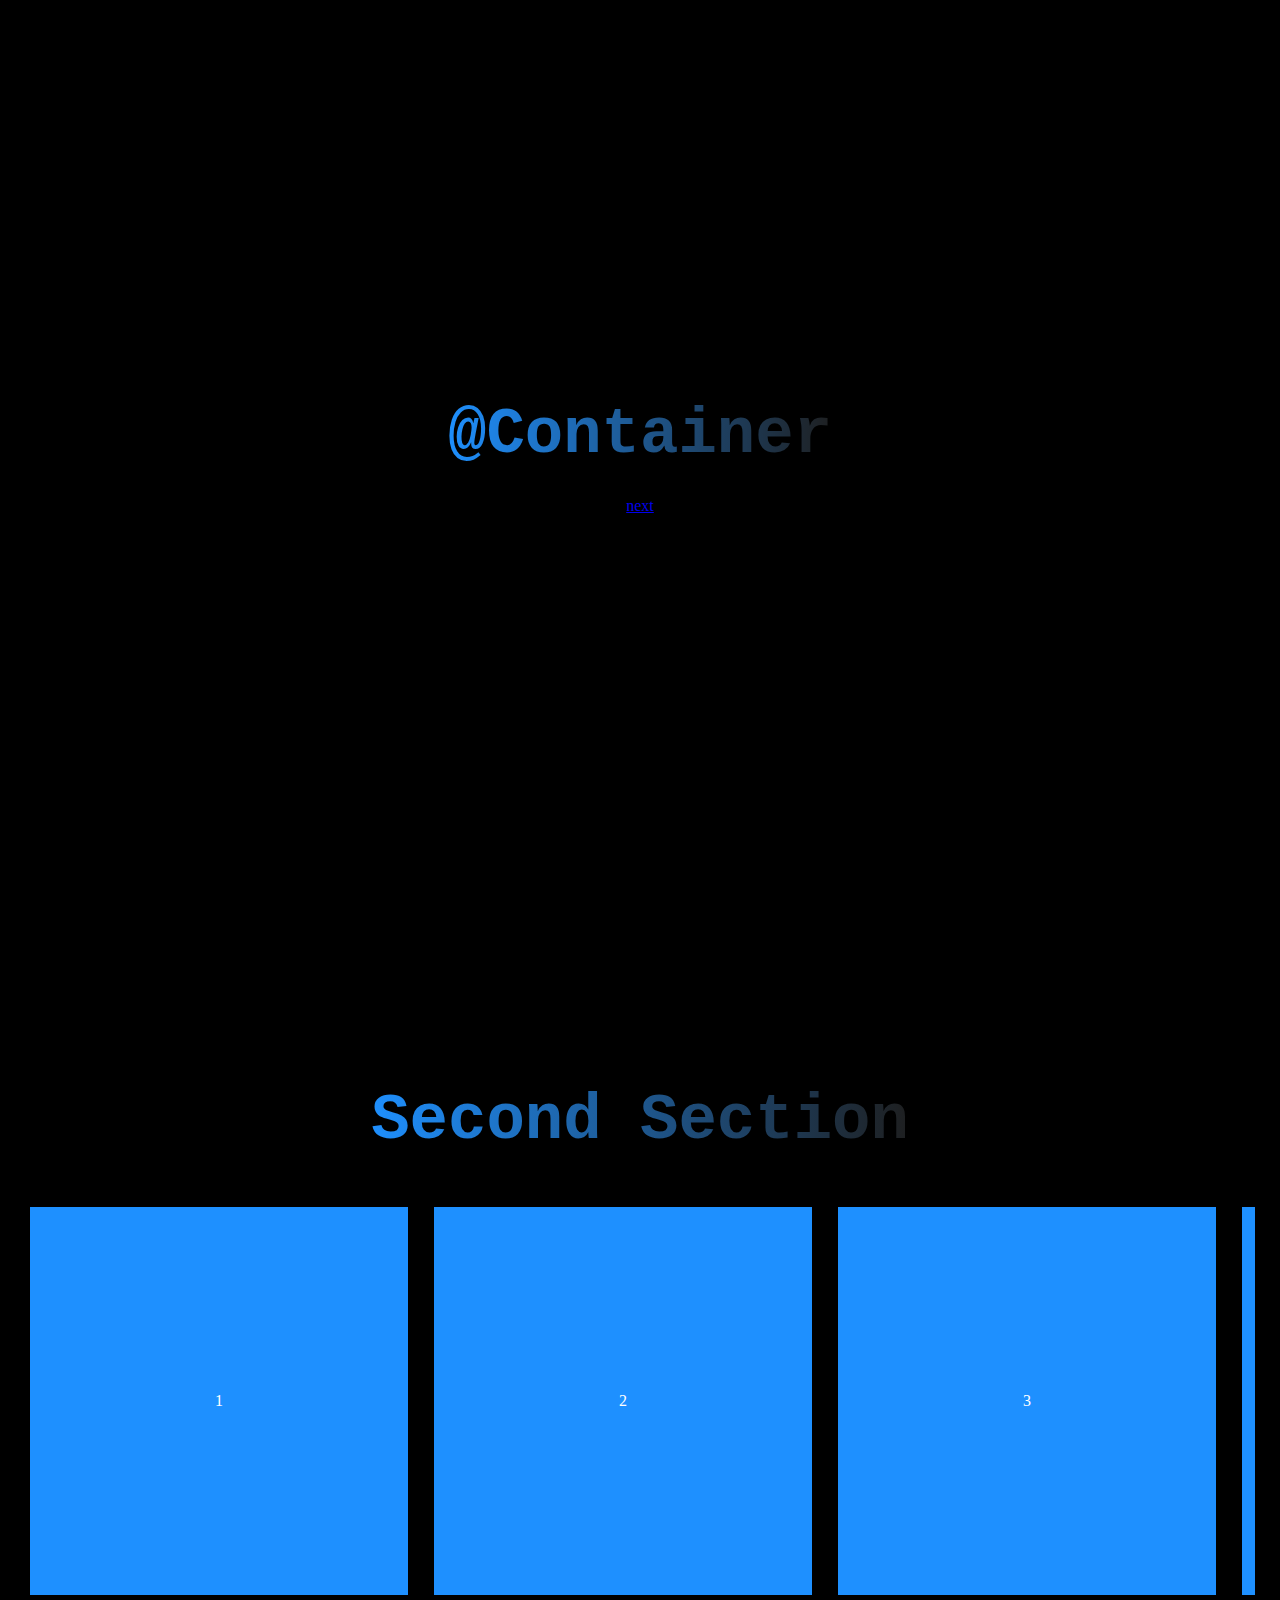
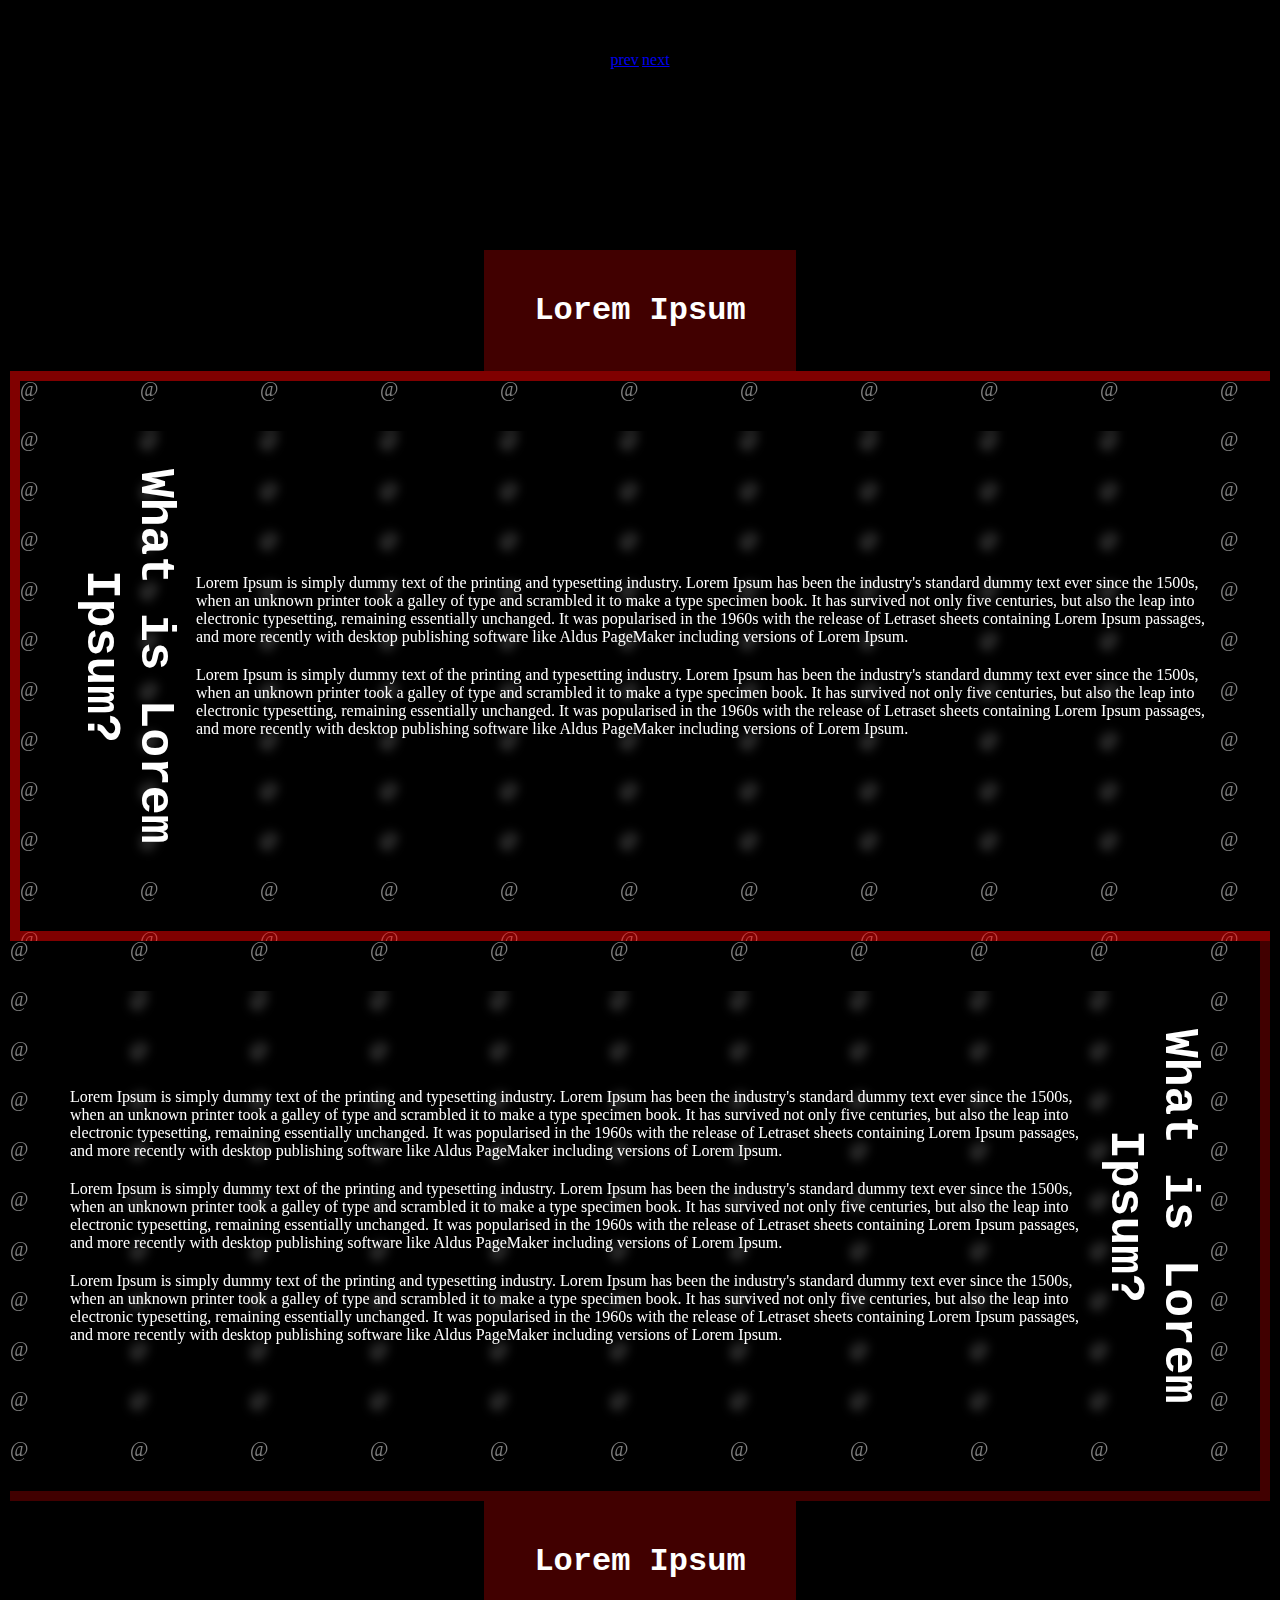
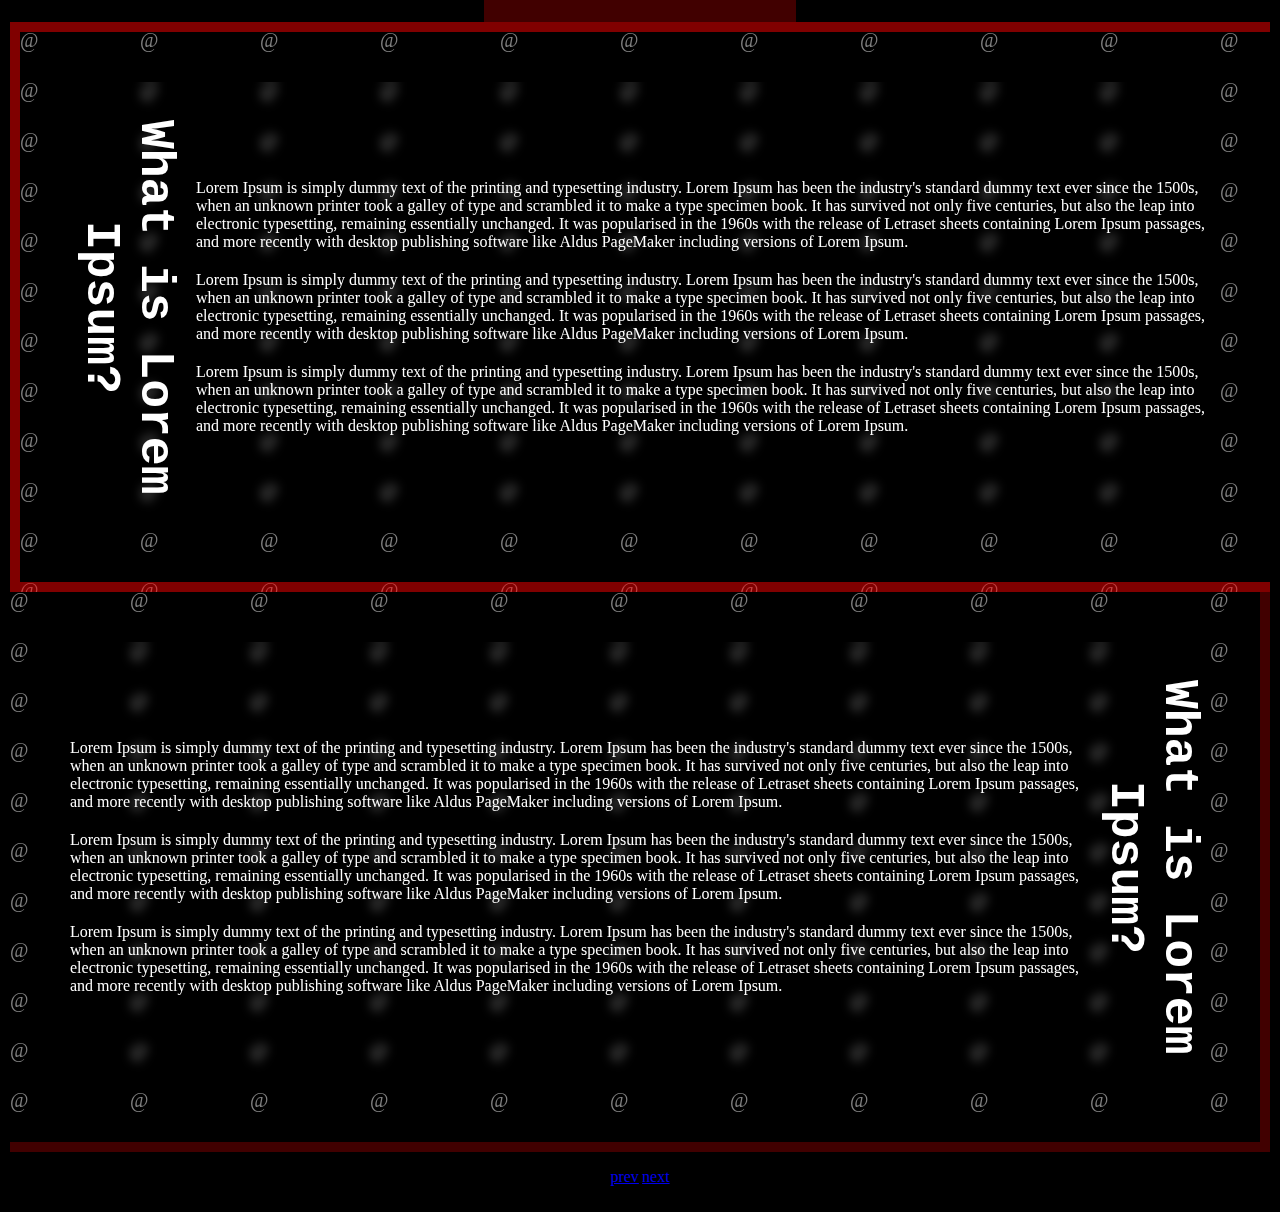
==== index.html @ 884013c0 "first commit" ====
<!DOCTYPE html>
<html lang="en">
<head>
    <meta charset="UTF-8">
    <meta http-equiv="X-UA-Compatible" content="IE=edge">
    <meta name="viewport" content="width=device-width, initial-scale=1.0">
    <title>Container</title>
    <link rel="stylesheet" href="style.css">
    <script defer src="rdncolor.js" type="text/javascript"></script> 
    <script defer src="tiles.js" type="text/javascript"></script> 

</head>
<body>
    <main>
        <section class="first section" id="first-section">
            <div class="section-title">
                <p>@Container</p>
            </div>
            <div class="footer-link">
                <p><a href="#second-section">next</a></p>
            </div>
        </section>
        
        <section class="second section" id="second-section">
            <div class="section-title">
                <p>Second Section</p>
            </div>
            <div class="container">
                <ul>
                    <li>1</li>
                    <li>2</li>
                    <li>3</li>
                    <li>4</li>
                    <li>1</li>
                    <li>2</li>
                    <li>3</li>
                    <li>4</li>
                    <li>1</li>
                    <li>2</li>
                    <li>3</li>
                    <li>4</li>
                </ul>
            </div>
            <div class="footer-link">
                <p><a href="#first-section">prev</a>|<a href="#third-section">next</a></p>
            </div>
        </section>



        <section class="third section" id="third-section">
            <div class="left-header">
                <p>Lorem Ipsum</p>
            </div>
            <div id="section-border-left">
                <div id="left">
                    <h1>What is Lorem Ipsum?</h1>
                    <div class="left-text">
                        <p>
                            Lorem Ipsum is simply dummy text of the printing and typesetting industry.
                                Lorem Ipsum has been the industry's standard dummy text ever since the 1500s,
                                    when an unknown printer took a galley of type and scrambled it to make a type
                                        specimen book. It has survived not only five centuries, but also the leap into
                                        electronic typesetting, remaining essentially unchanged. It was popularised in
                                    the 1960s with the release of Letraset sheets containing Lorem Ipsum passages,
                                and more recently with desktop publishing software like Aldus PageMaker including 
                            versions of Lorem Ipsum.
                        </p>

                        <p>
                            Lorem Ipsum is simply dummy text of the printing and typesetting industry.
                                Lorem Ipsum has been the industry's standard dummy text ever since the 1500s,
                                    when an unknown printer took a galley of type and scrambled it to make a type
                                        specimen book. It has survived not only five centuries, but also the leap into
                                        electronic typesetting, remaining essentially unchanged. It was popularised in
                                    the 1960s with the release of Letraset sheets containing Lorem Ipsum passages,
                                and more recently with desktop publishing software like Aldus PageMaker including 
                            versions of Lorem Ipsum.
                        </p>

                        <!-- <p>
                            Lorem Ipsum is simply dummy text of the printing and typesetting industry.
                                Lorem Ipsum has been the industry's standard dummy text ever since the 1500s,
                                    when an unknown printer took a galley of type and scrambled it to make a type
                                        specimen book. It has survived not only five centuries, but also the leap into
                                        electronic typesetting, remaining essentially unchanged. It was popularised in
                                    the 1960s with the release of Letraset sheets containing Lorem Ipsum passages,
                                and more recently with desktop publishing software like Aldus PageMaker including 
                            versions of Lorem Ipsum.
                        </p> -->

                        <!-- <p>
                            Lorem Ipsum is simply dummy text of the printing and typesetting industry.
                                Lorem Ipsum has been the industry's standard dummy text ever since the 1500s,
                                    when an unknown printer took a galley of type and scrambled it to make a type
                                        specimen book. It has survived not only five centuries, but also the leap into
                                        electronic typesetting, remaining essentially unchanged. It was popularised in
                                    the 1960s with the release of Letraset sheets containing Lorem Ipsum passages,
                                and more recently with desktop publishing software like Aldus PageMaker including 
                            versions of Lorem Ipsum.
                        </p> -->
                    </div>
                </div>
            </div>
            <div id="section-border-right">
                <div id="right">
                    <h1>What is Lorem Ipsum?</h1>
                    <div class="right-text">
                        <p>
                            Lorem Ipsum is simply dummy text of the printing and typesetting industry.
                                Lorem Ipsum has been the industry's standard dummy text ever since the 1500s,
                                    when an unknown printer took a galley of type and scrambled it to make a type
                                        specimen book. It has survived not only five centuries, but also the leap into
                                        electronic typesetting, remaining essentially unchanged. It was popularised in
                                    the 1960s with the release of Letraset sheets containing Lorem Ipsum passages,
                                and more recently with desktop publishing software like Aldus PageMaker including 
                            versions of Lorem Ipsum.
                        </p>

                        <p>
                            Lorem Ipsum is simply dummy text of the printing and typesetting industry.
                                Lorem Ipsum has been the industry's standard dummy text ever since the 1500s,
                                    when an unknown printer took a galley of type and scrambled it to make a type
                                        specimen book. It has survived not only five centuries, but also the leap into
                                        electronic typesetting, remaining essentially unchanged. It was popularised in
                                    the 1960s with the release of Letraset sheets containing Lorem Ipsum passages,
                                and more recently with desktop publishing software like Aldus PageMaker including 
                            versions of Lorem Ipsum.
                        </p>

                        <p>
                            Lorem Ipsum is simply dummy text of the printing and typesetting industry.
                                Lorem Ipsum has been the industry's standard dummy text ever since the 1500s,
                                    when an unknown printer took a galley of type and scrambled it to make a type
                                        specimen book. It has survived not only five centuries, but also the leap into
                                        electronic typesetting, remaining essentially unchanged. It was popularised in
                                    the 1960s with the release of Letraset sheets containing Lorem Ipsum passages,
                                and more recently with desktop publishing software like Aldus PageMaker including 
                            versions of Lorem Ipsum.
                        </p>

                        <!-- <p>
                            Lorem Ipsum is simply dummy text of the printing and typesetting industry.
                                Lorem Ipsum has been the industry's standard dummy text ever since the 1500s,
                                    when an unknown printer took a galley of type and scrambled it to make a type
                                        specimen book. It has survived not only five centuries, but also the leap into
                                        electronic typesetting, remaining essentially unchanged. It was popularised in
                                    the 1960s with the release of Letraset sheets containing Lorem Ipsum passages,
                                and more recently with desktop publishing software like Aldus PageMaker including 
                            versions of Lorem Ipsum.
                        </p> -->
                    </div>
                </div>
            </div>
            <!-- ---------------------------------------------- -->
            <div class="right-header">
                    <p>Lorem Ipsum</p>
                </div>
            <div id="section-border-left">
                <div id="left">
                    <h1>What is Lorem Ipsum?</h1>
                    <div class="left-text">
                        <p>
                            Lorem Ipsum is simply dummy text of the printing and typesetting industry.
                                Lorem Ipsum has been the industry's standard dummy text ever since the 1500s,
                                    when an unknown printer took a galley of type and scrambled it to make a type
                                        specimen book. It has survived not only five centuries, but also the leap into
                                        electronic typesetting, remaining essentially unchanged. It was popularised in
                                    the 1960s with the release of Letraset sheets containing Lorem Ipsum passages,
                                and more recently with desktop publishing software like Aldus PageMaker including 
                            versions of Lorem Ipsum.
                        </p>

                        <p>
                            Lorem Ipsum is simply dummy text of the printing and typesetting industry.
                                Lorem Ipsum has been the industry's standard dummy text ever since the 1500s,
                                    when an unknown printer took a galley of type and scrambled it to make a type
                                        specimen book. It has survived not only five centuries, but also the leap into
                                        electronic typesetting, remaining essentially unchanged. It was popularised in
                                    the 1960s with the release of Letraset sheets containing Lorem Ipsum passages,
                                and more recently with desktop publishing software like Aldus PageMaker including 
                            versions of Lorem Ipsum.
                        </p>

                        <p>
                            Lorem Ipsum is simply dummy text of the printing and typesetting industry.
                                Lorem Ipsum has been the industry's standard dummy text ever since the 1500s,
                                    when an unknown printer took a galley of type and scrambled it to make a type
                                        specimen book. It has survived not only five centuries, but also the leap into
                                        electronic typesetting, remaining essentially unchanged. It was popularised in
                                    the 1960s with the release of Letraset sheets containing Lorem Ipsum passages,
                                and more recently with desktop publishing software like Aldus PageMaker including 
                            versions of Lorem Ipsum.
                        </p>

                        <!-- <p>
                            Lorem Ipsum is simply dummy text of the printing and typesetting industry.
                                Lorem Ipsum has been the industry's standard dummy text ever since the 1500s,
                                    when an unknown printer took a galley of type and scrambled it to make a type
                                        specimen book. It has survived not only five centuries, but also the leap into
                                        electronic typesetting, remaining essentially unchanged. It was popularised in
                                    the 1960s with the release of Letraset sheets containing Lorem Ipsum passages,
                                and more recently with desktop publishing software like Aldus PageMaker including 
                            versions of Lorem Ipsum.
                        </p> -->
                    </div>
                </div>
            </div>
            <div id="section-border-right">
                <div id="right">
                    <h1>What is Lorem Ipsum?</h1>
                    <div class="right-text">
                        <p>
                            Lorem Ipsum is simply dummy text of the printing and typesetting industry.
                                Lorem Ipsum has been the industry's standard dummy text ever since the 1500s,
                                    when an unknown printer took a galley of type and scrambled it to make a type
                                        specimen book. It has survived not only five centuries, but also the leap into
                                        electronic typesetting, remaining essentially unchanged. It was popularised in
                                    the 1960s with the release of Letraset sheets containing Lorem Ipsum passages,
                                and more recently with desktop publishing software like Aldus PageMaker including 
                            versions of Lorem Ipsum.
                        </p>

                        <p>
                            Lorem Ipsum is simply dummy text of the printing and typesetting industry.
                                Lorem Ipsum has been the industry's standard dummy text ever since the 1500s,
                                    when an unknown printer took a galley of type and scrambled it to make a type
                                        specimen book. It has survived not only five centuries, but also the leap into
                                        electronic typesetting, remaining essentially unchanged. It was popularised in
                                    the 1960s with the release of Letraset sheets containing Lorem Ipsum passages,
                                and more recently with desktop publishing software like Aldus PageMaker including 
                            versions of Lorem Ipsum.
                        </p>

                        <p>
                            Lorem Ipsum is simply dummy text of the printing and typesetting industry.
                                Lorem Ipsum has been the industry's standard dummy text ever since the 1500s,
                                    when an unknown printer took a galley of type and scrambled it to make a type
                                        specimen book. It has survived not only five centuries, but also the leap into
                                        electronic typesetting, remaining essentially unchanged. It was popularised in
                                    the 1960s with the release of Letraset sheets containing Lorem Ipsum passages,
                                and more recently with desktop publishing software like Aldus PageMaker including 
                            versions of Lorem Ipsum.
                        </p>

                        <!-- <p>
                            Lorem Ipsum is simply dummy text of the printing and typesetting industry.
                                Lorem Ipsum has been the industry's standard dummy text ever since the 1500s,
                                    when an unknown printer took a galley of type and scrambled it to make a type
                                        specimen book. It has survived not only five centuries, but also the leap into
                                        electronic typesetting, remaining essentially unchanged. It was popularised in
                                    the 1960s with the release of Letraset sheets containing Lorem Ipsum passages,
                                and more recently with desktop publishing software like Aldus PageMaker including 
                            versions of Lorem Ipsum.
                        </p> -->
                    </div>
                </div>
            </div>
            
            <div class="footer-link">
                <p><a href="#second-section">prev</a>|<a href="#fourth-section">next</a></p>
            </div>
        </section>

    </main>
</body>
</html>
---- style.css ----
:root{
    --white: #ffffff;
    --blue: #1e90ff;
    --gray: gray;
    --darker-blue: #1e1e1e;
    --black: black;
    --random-color: --random-color;
}

html{
    background-color: white !important;
    scroll-behavior: smooth;
}

body{
    margin: 0;
    padding: 0;
}

main{
    display: flex;
    flex-direction: column;
    margin: 0 auto;
    
}

.section{
    display: flex;
    flex-direction: column;
    justify-content: center;
    background-color: var(--black);    
    padding: 10px;
    min-height: 100vh;
}

/* ----------------------------FIRST SECTION-------------------------- */

.section-title{
    align-self: center;
    
}

.section-title p{
    margin: 5px auto;
    padding: 5px;
    text-align: center;
    font-size: 4rem;
    font-family: monospace;
    font-weight: 900;
    background: linear-gradient(to right, var(--blue), var(--darker-blue));
    -webkit-background-clip: text;
    -webkit-text-fill-color: transparent;
    pointer-events: none;
}

.footer-link{
    align-self: center;
}

/* ----------------------------SECOND SECTION-------------------------- */

.container{
    display: flex;
    margin: 5px;
    padding: 5px;

}

.container ul{
    display: flex;
    list-style-type: none;
    color: var(--white);
    margin: 5px;
    padding: 20px 0;
    gap: 1rem;
    overflow-x: scroll;
    scroll-snap-type: x mandatory;
}

.container ul li{
    margin: 5px;
    padding: 185px;
    background-color: #1e90ff;
    scroll-snap-align: center;

}


::-webkit-scrollbar{
    height: 5px;
    border-radius: 10px;
}

::-webkit-scrollbar-thumb{
    background: linear-gradient(to right, var(--blue), var(--darker-blue));
    border-radius: 10px;
}

::-webkit-scrollbar-thumb:vertical{
    background: var(--gray);
}

/* ----------------------------THIRD SECTION-------------------------- */

.third{
    /* background: linear-gradient(to right, var(--blue), var(--darker-blue)); */
    /* background: var(--darker-blue); */
    background: var(--black);

}

 #left , #right{
    display: flex;
    flex-direction: row;
    margin: 50px;
    padding: 0px;
    height: 50vh;
    color: white;
    backdrop-filter: blur(5px);
    background: transparent;
    /* background-color: hsla(0,0%,100%,.3); */
}

#right{
    flex-flow: row-reverse;
}


@media(max-width: 900px) {
     #left , #right{
        flex-direction: column;
        height: auto;
    }
}

.left-header{
    align-self: center;
    background:  rgba(65, 0, 0);
    margin: 0;
    padding: 10px 50px;
}

.left-text, .right-text{
    display: flex;
    flex-direction: column;
    justify-content: center;
}

.left-header p{
     color: var(--white);
     font-size: 2rem;
     font-family: monospace;
     font-weight: 900;
}

#section-border-left{
    /* backdrop-filter: blur(2px); */
    background: transparent;
    border-bottom: 10px solid rgba(255, 0, 0, 0.5);
    border-left: 10px solid rgba(255, 0, 0, 0.5);
    border-top: 10px solid rgba(255, 0, 0, 0.5);
    
    /* border-bottom: 10px solid rgba(65, 0, 0);
    border-left: 10px solid rgba(65, 0, 0);
    border-top: 10px solid rgba(65, 0, 0); */
    background-image:url("data:image/svg+xml;utf8,<svg xmlns='http://www.w3.org/2000/svg' version='1.1' height='50px' width='120px'><text x='0' y='15' fill='grey' font-size='20'>@</text></svg>");
    /* background-image:url("https://virtualbackgrounds.site/wp-content/uploads/2020/08/the-matrix-digital-rain-1536x864.jpg"); */
    /* background-repeat: no-repeat; */
}

 #left h1{
    writing-mode: vertical-rl;
    text-align: center;
    font-size: 3rem;
    font-family: monospace;
    margin: 2px;
    padding: 2px;
}

 #left p{
    margin: 5px;
    padding: 5px;
}

@media(max-width: 900px) {
     #left h1{
        writing-mode: horizontal-tb;
    }

     #left p{
        display: -webkit-box;
        -webkit-line-clamp: 5;
        -webkit-box-orient: vertical; overflow: hidden;
    }
}

#section-border-right{
    /* backdrop-filter: blur(2px); */
    background: transparent;
    /* background: linear-gradient(to bottom left, yellow,transparent),linear-gradient(to bottom right, red,transparent),linear-gradient(to top left,lime,transparent),linear-gradient(to top right,blue,transparent); */
    border-right: 10px solid rgba(65, 0, 0);
    border-bottom: 10px solid rgba(65, 0, 0);
    background-image:url("data:image/svg+xml;utf8,<svg xmlns='http://www.w3.org/2000/svg' version='1.1' height='50px' width='120px'><text x='0' y='15' fill='red' font-size='20'>@</text></svg>");
    /* background-repeat: no-repeat; */
}

/* -------------------------------------------------------- */


.left-header, .right-header{
    align-self: center;
    background:  rgba(65, 0, 0);
    margin: 0;
    padding: 10px 50px;
}

.left-header p, .right-header p{
     color: var(--white);
     font-size: 2rem;
     font-family: monospace;
     font-weight: 900;
}


 #left h1{
    writing-mode: vertical-rl;
    text-align: center;
    font-size: 3rem;
    font-family: monospace;
    margin: 2px;
    padding: 2px;
}

 #left p{
    margin: 5px;
    padding: 5px;
}

@media(max-width: 900px) {
     #left h1{
        writing-mode: horizontal-tb;
    }

     #left p{
        display: -webkit-box;
        -webkit-line-clamp: 5;
        -webkit-box-orient: vertical; overflow: hidden;
    }
}

#section-border-right{
    /* backdrop-filter: blur(2px); */
    background: transparent;
    /* background: linear-gradient(to bottom left, yellow,transparent),linear-gradient(to bottom right, red,transparent),linear-gradient(to top left,lime,transparent),linear-gradient(to top right,blue,transparent); */
    border-right: 10px solid rgba(65, 0, 0);
    border-bottom: 10px solid rgba(65, 0, 0);
    background-image:url("data:image/svg+xml;utf8,<svg xmlns='http://www.w3.org/2000/svg' version='1.1' height='50px' width='120px'><text x='0' y='15' fill='grey' font-size='20'>@</text></svg>");
    /* background-repeat: no-repeat; */
}

#right{
    /* flex-flow: row-reverse; */
}


#right h1{
    writing-mode: vertical-rl;
    text-align: center;
    font-size: 3rem;
    font-family: monospace;
    margin: 2px;
    padding: 2px;
}

 #right p{
    margin: 5px;
    padding: 5px;
}

@media(max-width: 900px) {
     #right h1{
        writing-mode: horizontal-tb;
    }

     #right p{
        display: -webkit-box;
        -webkit-line-clamp: 5;
        -webkit-box-orient: vertical; overflow: hidden;
    }
}
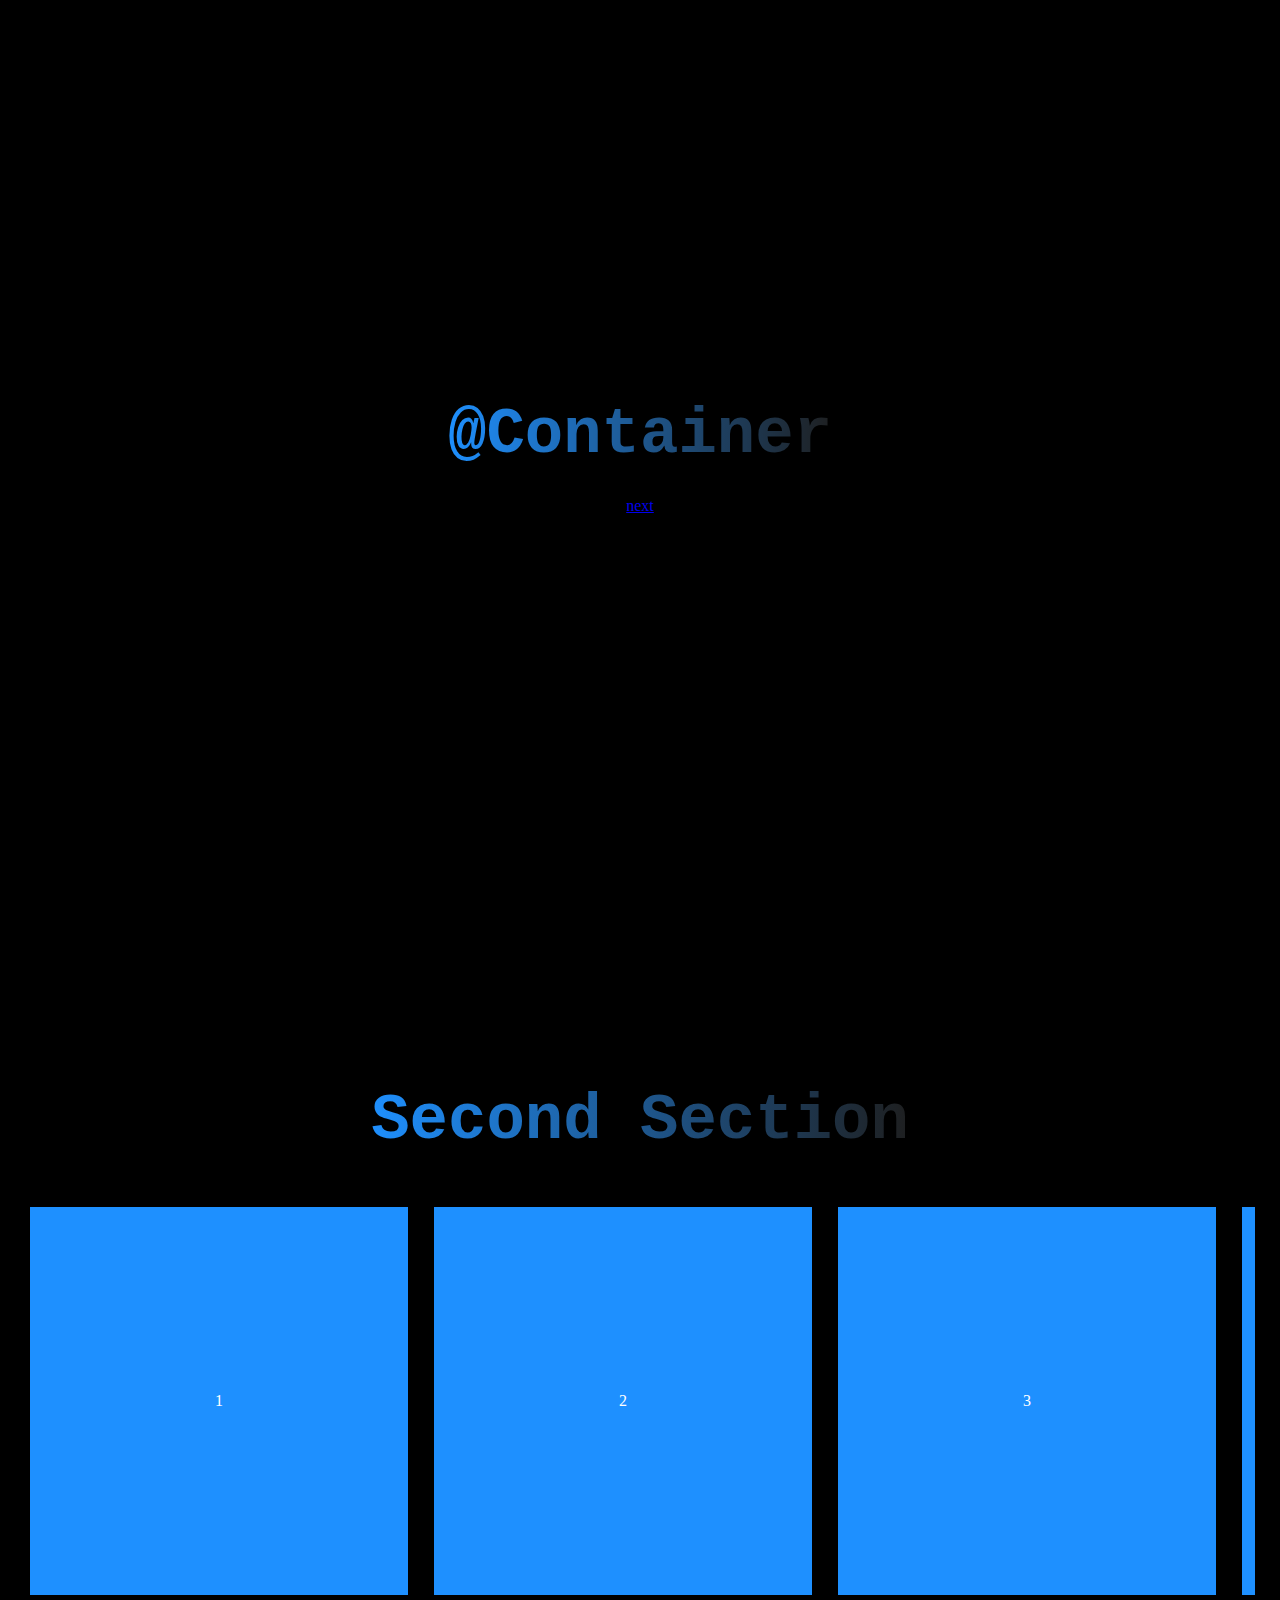
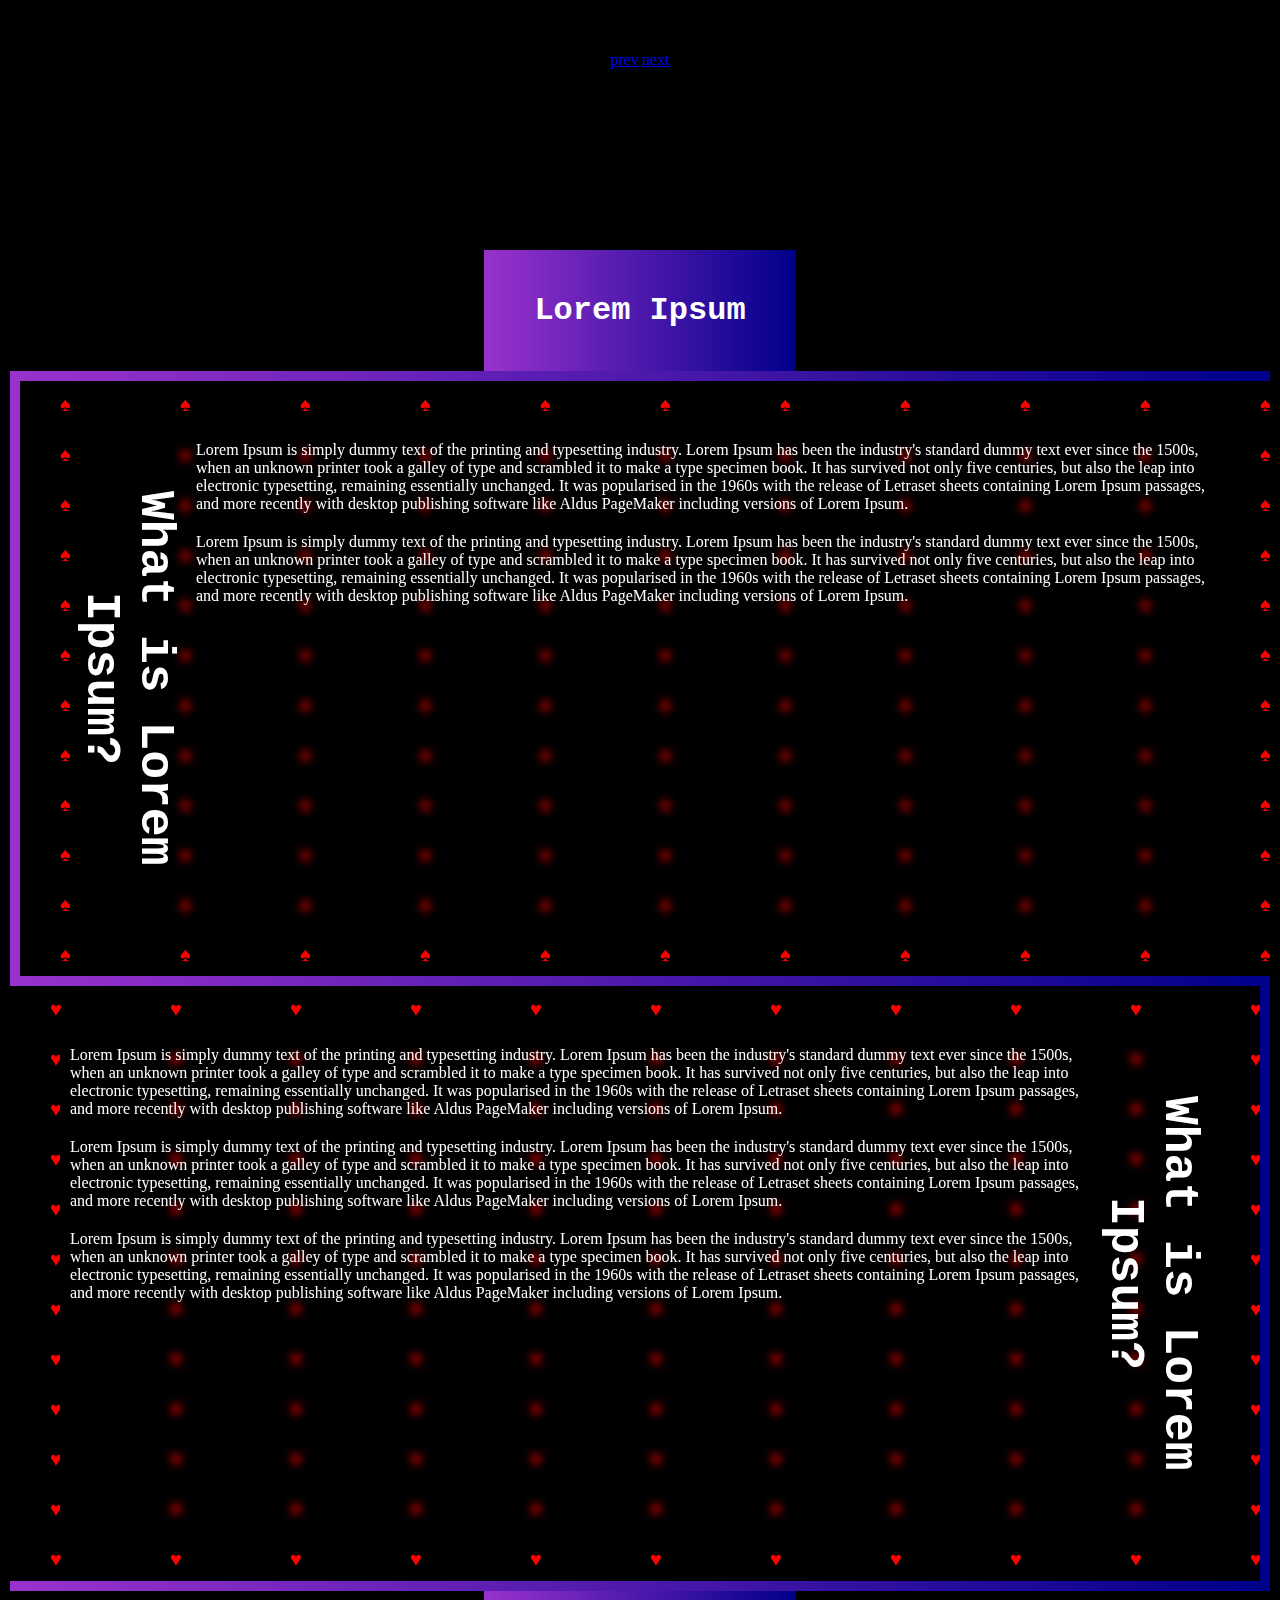
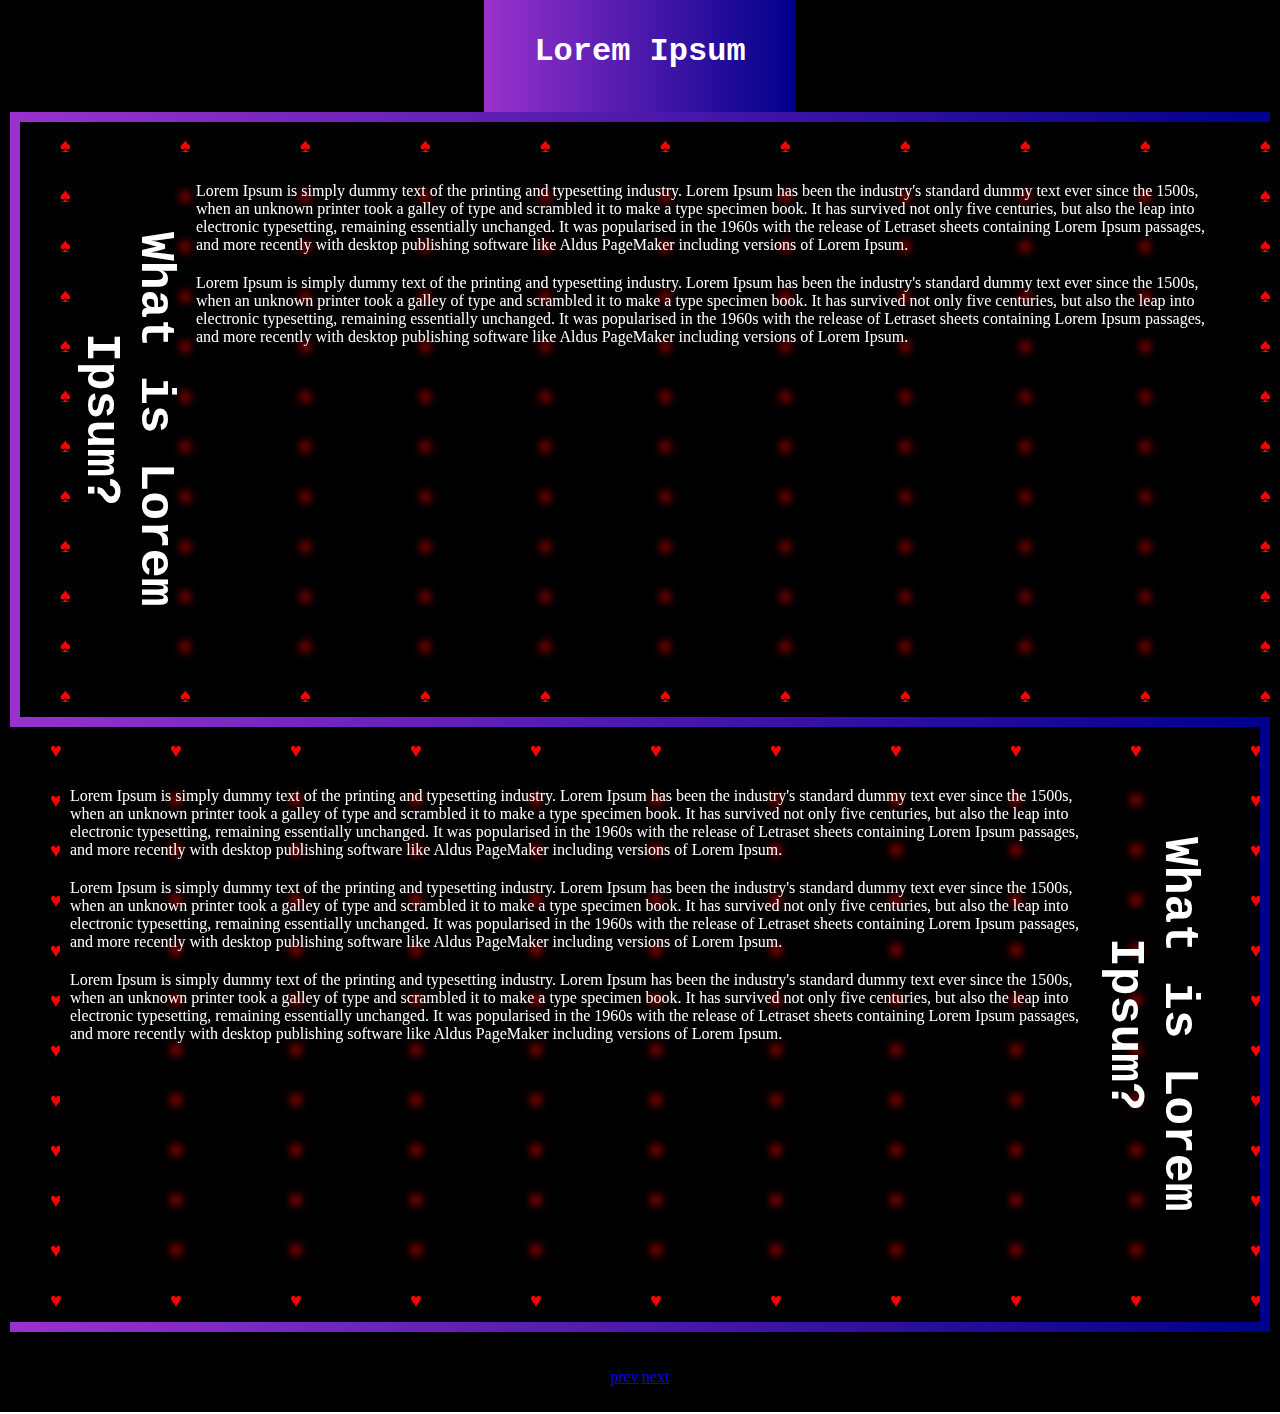
==== commit 6bcc6ff1: "some style changes" ====
--- a/index.html
+++ b/index.html
@@ -49,214 +49,217 @@
 
 
         <section class="third section" id="third-section">
-            <div class="left-header">
-                <p>Lorem Ipsum</p>
-            </div>
-            <div id="section-border-left">
-                <div id="left">
-                    <h1>What is Lorem Ipsum?</h1>
-                    <div class="left-text">
-                        <p>
-                            Lorem Ipsum is simply dummy text of the printing and typesetting industry.
-                                Lorem Ipsum has been the industry's standard dummy text ever since the 1500s,
-                                    when an unknown printer took a galley of type and scrambled it to make a type
-                                        specimen book. It has survived not only five centuries, but also the leap into
-                                        electronic typesetting, remaining essentially unchanged. It was popularised in
-                                    the 1960s with the release of Letraset sheets containing Lorem Ipsum passages,
-                                and more recently with desktop publishing software like Aldus PageMaker including 
-                            versions of Lorem Ipsum.
-                        </p>
-
-                        <p>
-                            Lorem Ipsum is simply dummy text of the printing and typesetting industry.
-                                Lorem Ipsum has been the industry's standard dummy text ever since the 1500s,
-                                    when an unknown printer took a galley of type and scrambled it to make a type
-                                        specimen book. It has survived not only five centuries, but also the leap into
-                                        electronic typesetting, remaining essentially unchanged. It was popularised in
-                                    the 1960s with the release of Letraset sheets containing Lorem Ipsum passages,
-                                and more recently with desktop publishing software like Aldus PageMaker including 
-                            versions of Lorem Ipsum.
-                        </p>
-
-                        <!-- <p>
-                            Lorem Ipsum is simply dummy text of the printing and typesetting industry.
-                                Lorem Ipsum has been the industry's standard dummy text ever since the 1500s,
-                                    when an unknown printer took a galley of type and scrambled it to make a type
-                                        specimen book. It has survived not only five centuries, but also the leap into
-                                        electronic typesetting, remaining essentially unchanged. It was popularised in
-                                    the 1960s with the release of Letraset sheets containing Lorem Ipsum passages,
-                                and more recently with desktop publishing software like Aldus PageMaker including 
-                            versions of Lorem Ipsum.
-                        </p> -->
-
-                        <!-- <p>
-                            Lorem Ipsum is simply dummy text of the printing and typesetting industry.
-                                Lorem Ipsum has been the industry's standard dummy text ever since the 1500s,
-                                    when an unknown printer took a galley of type and scrambled it to make a type
-                                        specimen book. It has survived not only five centuries, but also the leap into
-                                        electronic typesetting, remaining essentially unchanged. It was popularised in
-                                    the 1960s with the release of Letraset sheets containing Lorem Ipsum passages,
-                                and more recently with desktop publishing software like Aldus PageMaker including 
-                            versions of Lorem Ipsum.
-                        </p> -->
-                    </div>
-                </div>
-            </div>
-            <div id="section-border-right">
-                <div id="right">
-                    <h1>What is Lorem Ipsum?</h1>
-                    <div class="right-text">
-                        <p>
-                            Lorem Ipsum is simply dummy text of the printing and typesetting industry.
-                                Lorem Ipsum has been the industry's standard dummy text ever since the 1500s,
-                                    when an unknown printer took a galley of type and scrambled it to make a type
-                                        specimen book. It has survived not only five centuries, but also the leap into
-                                        electronic typesetting, remaining essentially unchanged. It was popularised in
-                                    the 1960s with the release of Letraset sheets containing Lorem Ipsum passages,
-                                and more recently with desktop publishing software like Aldus PageMaker including 
-                            versions of Lorem Ipsum.
-                        </p>
-
-                        <p>
-                            Lorem Ipsum is simply dummy text of the printing and typesetting industry.
-                                Lorem Ipsum has been the industry's standard dummy text ever since the 1500s,
-                                    when an unknown printer took a galley of type and scrambled it to make a type
-                                        specimen book. It has survived not only five centuries, but also the leap into
-                                        electronic typesetting, remaining essentially unchanged. It was popularised in
-                                    the 1960s with the release of Letraset sheets containing Lorem Ipsum passages,
-                                and more recently with desktop publishing software like Aldus PageMaker including 
-                            versions of Lorem Ipsum.
-                        </p>
-
-                        <p>
-                            Lorem Ipsum is simply dummy text of the printing and typesetting industry.
-                                Lorem Ipsum has been the industry's standard dummy text ever since the 1500s,
-                                    when an unknown printer took a galley of type and scrambled it to make a type
-                                        specimen book. It has survived not only five centuries, but also the leap into
-                                        electronic typesetting, remaining essentially unchanged. It was popularised in
-                                    the 1960s with the release of Letraset sheets containing Lorem Ipsum passages,
-                                and more recently with desktop publishing software like Aldus PageMaker including 
-                            versions of Lorem Ipsum.
-                        </p>
-
-                        <!-- <p>
-                            Lorem Ipsum is simply dummy text of the printing and typesetting industry.
-                                Lorem Ipsum has been the industry's standard dummy text ever since the 1500s,
-                                    when an unknown printer took a galley of type and scrambled it to make a type
-                                        specimen book. It has survived not only five centuries, but also the leap into
-                                        electronic typesetting, remaining essentially unchanged. It was popularised in
-                                    the 1960s with the release of Letraset sheets containing Lorem Ipsum passages,
-                                and more recently with desktop publishing software like Aldus PageMaker including 
-                            versions of Lorem Ipsum.
-                        </p> -->
+            <div class="forum1">
+                <div class="left-header">
+                    <p>Lorem Ipsum</p>
+                </div>
+                <div id="section-border-left">
+                    <div id="left">
+                        <h1>What is Lorem Ipsum?</h1>
+                        <div class="left-text">
+                            <p>
+                                Lorem Ipsum is simply dummy text of the printing and typesetting industry.
+                                    Lorem Ipsum has been the industry's standard dummy text ever since the 1500s,
+                                        when an unknown printer took a galley of type and scrambled it to make a type
+                                            specimen book. It has survived not only five centuries, but also the leap into
+                                            electronic typesetting, remaining essentially unchanged. It was popularised in
+                                        the 1960s with the release of Letraset sheets containing Lorem Ipsum passages,
+                                    and more recently with desktop publishing software like Aldus PageMaker including 
+                                versions of Lorem Ipsum.
+                            </p>
+
+                            <p>
+                                Lorem Ipsum is simply dummy text of the printing and typesetting industry.
+                                    Lorem Ipsum has been the industry's standard dummy text ever since the 1500s,
+                                        when an unknown printer took a galley of type and scrambled it to make a type
+                                            specimen book. It has survived not only five centuries, but also the leap into
+                                            electronic typesetting, remaining essentially unchanged. It was popularised in
+                                        the 1960s with the release of Letraset sheets containing Lorem Ipsum passages,
+                                    and more recently with desktop publishing software like Aldus PageMaker including 
+                                versions of Lorem Ipsum.
+                            </p>
+
+                            <!-- <p>
+                                Lorem Ipsum is simply dummy text of the printing and typesetting industry.
+                                    Lorem Ipsum has been the industry's standard dummy text ever since the 1500s,
+                                        when an unknown printer took a galley of type and scrambled it to make a type
+                                            specimen book. It has survived not only five centuries, but also the leap into
+                                            electronic typesetting, remaining essentially unchanged. It was popularised in
+                                        the 1960s with the release of Letraset sheets containing Lorem Ipsum passages,
+                                    and more recently with desktop publishing software like Aldus PageMaker including 
+                                versions of Lorem Ipsum.
+                            </p> -->
+
+                            <!-- <p>
+                                Lorem Ipsum is simply dummy text of the printing and typesetting industry.
+                                    Lorem Ipsum has been the industry's standard dummy text ever since the 1500s,
+                                        when an unknown printer took a galley of type and scrambled it to make a type
+                                            specimen book. It has survived not only five centuries, but also the leap into
+                                            electronic typesetting, remaining essentially unchanged. It was popularised in
+                                        the 1960s with the release of Letraset sheets containing Lorem Ipsum passages,
+                                    and more recently with desktop publishing software like Aldus PageMaker including 
+                                versions of Lorem Ipsum.
+                            </p> -->
+                        </div>
+                    </div>
+                </div>
+                <div id="section-border-right">
+                    <div id="right">
+                        <h1>What is Lorem Ipsum?</h1>
+                        <div class="right-text">
+                            <p>
+                                Lorem Ipsum is simply dummy text of the printing and typesetting industry.
+                                    Lorem Ipsum has been the industry's standard dummy text ever since the 1500s,
+                                        when an unknown printer took a galley of type and scrambled it to make a type
+                                            specimen book. It has survived not only five centuries, but also the leap into
+                                            electronic typesetting, remaining essentially unchanged. It was popularised in
+                                        the 1960s with the release of Letraset sheets containing Lorem Ipsum passages,
+                                    and more recently with desktop publishing software like Aldus PageMaker including 
+                                versions of Lorem Ipsum.
+                            </p>
+
+                            <p>
+                                Lorem Ipsum is simply dummy text of the printing and typesetting industry.
+                                    Lorem Ipsum has been the industry's standard dummy text ever since the 1500s,
+                                        when an unknown printer took a galley of type and scrambled it to make a type
+                                            specimen book. It has survived not only five centuries, but also the leap into
+                                            electronic typesetting, remaining essentially unchanged. It was popularised in
+                                        the 1960s with the release of Letraset sheets containing Lorem Ipsum passages,
+                                    and more recently with desktop publishing software like Aldus PageMaker including 
+                                versions of Lorem Ipsum.
+                            </p>
+
+                            <p>
+                                Lorem Ipsum is simply dummy text of the printing and typesetting industry.
+                                    Lorem Ipsum has been the industry's standard dummy text ever since the 1500s,
+                                        when an unknown printer took a galley of type and scrambled it to make a type
+                                            specimen book. It has survived not only five centuries, but also the leap into
+                                            electronic typesetting, remaining essentially unchanged. It was popularised in
+                                        the 1960s with the release of Letraset sheets containing Lorem Ipsum passages,
+                                    and more recently with desktop publishing software like Aldus PageMaker including 
+                                versions of Lorem Ipsum.
+                            </p>
+
+                            <!-- <p>
+                                Lorem Ipsum is simply dummy text of the printing and typesetting industry.
+                                    Lorem Ipsum has been the industry's standard dummy text ever since the 1500s,
+                                        when an unknown printer took a galley of type and scrambled it to make a type
+                                            specimen book. It has survived not only five centuries, but also the leap into
+                                            electronic typesetting, remaining essentially unchanged. It was popularised in
+                                        the 1960s with the release of Letraset sheets containing Lorem Ipsum passages,
+                                    and more recently with desktop publishing software like Aldus PageMaker including 
+                                versions of Lorem Ipsum.
+                            </p> -->
+                        </div>
                     </div>
                 </div>
             </div>
             <!-- ---------------------------------------------- -->
-            <div class="right-header">
-                    <p>Lorem Ipsum</p>
-                </div>
-            <div id="section-border-left">
-                <div id="left">
-                    <h1>What is Lorem Ipsum?</h1>
-                    <div class="left-text">
-                        <p>
-                            Lorem Ipsum is simply dummy text of the printing and typesetting industry.
-                                Lorem Ipsum has been the industry's standard dummy text ever since the 1500s,
-                                    when an unknown printer took a galley of type and scrambled it to make a type
-                                        specimen book. It has survived not only five centuries, but also the leap into
-                                        electronic typesetting, remaining essentially unchanged. It was popularised in
-                                    the 1960s with the release of Letraset sheets containing Lorem Ipsum passages,
-                                and more recently with desktop publishing software like Aldus PageMaker including 
-                            versions of Lorem Ipsum.
-                        </p>
-
-                        <p>
-                            Lorem Ipsum is simply dummy text of the printing and typesetting industry.
-                                Lorem Ipsum has been the industry's standard dummy text ever since the 1500s,
-                                    when an unknown printer took a galley of type and scrambled it to make a type
-                                        specimen book. It has survived not only five centuries, but also the leap into
-                                        electronic typesetting, remaining essentially unchanged. It was popularised in
-                                    the 1960s with the release of Letraset sheets containing Lorem Ipsum passages,
-                                and more recently with desktop publishing software like Aldus PageMaker including 
-                            versions of Lorem Ipsum.
-                        </p>
-
-                        <p>
-                            Lorem Ipsum is simply dummy text of the printing and typesetting industry.
-                                Lorem Ipsum has been the industry's standard dummy text ever since the 1500s,
-                                    when an unknown printer took a galley of type and scrambled it to make a type
-                                        specimen book. It has survived not only five centuries, but also the leap into
-                                        electronic typesetting, remaining essentially unchanged. It was popularised in
-                                    the 1960s with the release of Letraset sheets containing Lorem Ipsum passages,
-                                and more recently with desktop publishing software like Aldus PageMaker including 
-                            versions of Lorem Ipsum.
-                        </p>
-
-                        <!-- <p>
-                            Lorem Ipsum is simply dummy text of the printing and typesetting industry.
-                                Lorem Ipsum has been the industry's standard dummy text ever since the 1500s,
-                                    when an unknown printer took a galley of type and scrambled it to make a type
-                                        specimen book. It has survived not only five centuries, but also the leap into
-                                        electronic typesetting, remaining essentially unchanged. It was popularised in
-                                    the 1960s with the release of Letraset sheets containing Lorem Ipsum passages,
-                                and more recently with desktop publishing software like Aldus PageMaker including 
-                            versions of Lorem Ipsum.
-                        </p> -->
-                    </div>
-                </div>
-            </div>
-            <div id="section-border-right">
-                <div id="right">
-                    <h1>What is Lorem Ipsum?</h1>
-                    <div class="right-text">
-                        <p>
-                            Lorem Ipsum is simply dummy text of the printing and typesetting industry.
-                                Lorem Ipsum has been the industry's standard dummy text ever since the 1500s,
-                                    when an unknown printer took a galley of type and scrambled it to make a type
-                                        specimen book. It has survived not only five centuries, but also the leap into
-                                        electronic typesetting, remaining essentially unchanged. It was popularised in
-                                    the 1960s with the release of Letraset sheets containing Lorem Ipsum passages,
-                                and more recently with desktop publishing software like Aldus PageMaker including 
-                            versions of Lorem Ipsum.
-                        </p>
-
-                        <p>
-                            Lorem Ipsum is simply dummy text of the printing and typesetting industry.
-                                Lorem Ipsum has been the industry's standard dummy text ever since the 1500s,
-                                    when an unknown printer took a galley of type and scrambled it to make a type
-                                        specimen book. It has survived not only five centuries, but also the leap into
-                                        electronic typesetting, remaining essentially unchanged. It was popularised in
-                                    the 1960s with the release of Letraset sheets containing Lorem Ipsum passages,
-                                and more recently with desktop publishing software like Aldus PageMaker including 
-                            versions of Lorem Ipsum.
-                        </p>
-
-                        <p>
-                            Lorem Ipsum is simply dummy text of the printing and typesetting industry.
-                                Lorem Ipsum has been the industry's standard dummy text ever since the 1500s,
-                                    when an unknown printer took a galley of type and scrambled it to make a type
-                                        specimen book. It has survived not only five centuries, but also the leap into
-                                        electronic typesetting, remaining essentially unchanged. It was popularised in
-                                    the 1960s with the release of Letraset sheets containing Lorem Ipsum passages,
-                                and more recently with desktop publishing software like Aldus PageMaker including 
-                            versions of Lorem Ipsum.
-                        </p>
-
-                        <!-- <p>
-                            Lorem Ipsum is simply dummy text of the printing and typesetting industry.
-                                Lorem Ipsum has been the industry's standard dummy text ever since the 1500s,
-                                    when an unknown printer took a galley of type and scrambled it to make a type
-                                        specimen book. It has survived not only five centuries, but also the leap into
-                                        electronic typesetting, remaining essentially unchanged. It was popularised in
-                                    the 1960s with the release of Letraset sheets containing Lorem Ipsum passages,
-                                and more recently with desktop publishing software like Aldus PageMaker including 
-                            versions of Lorem Ipsum.
-                        </p> -->
-                    </div>
-                </div>
-            </div>
-            
+            <div class="forum2">
+                <div class="right-header">
+                        <p>Lorem Ipsum</p>
+                    </div>
+                <div id="section-border-left">
+                    <div id="left">
+                        <h1>What is Lorem Ipsum?</h1>
+                        <div class="left-text">
+                            <p>
+                                Lorem Ipsum is simply dummy text of the printing and typesetting industry.
+                                    Lorem Ipsum has been the industry's standard dummy text ever since the 1500s,
+                                        when an unknown printer took a galley of type and scrambled it to make a type
+                                            specimen book. It has survived not only five centuries, but also the leap into
+                                            electronic typesetting, remaining essentially unchanged. It was popularised in
+                                        the 1960s with the release of Letraset sheets containing Lorem Ipsum passages,
+                                    and more recently with desktop publishing software like Aldus PageMaker including 
+                                versions of Lorem Ipsum.
+                            </p>
+
+                            <p>
+                                Lorem Ipsum is simply dummy text of the printing and typesetting industry.
+                                    Lorem Ipsum has been the industry's standard dummy text ever since the 1500s,
+                                        when an unknown printer took a galley of type and scrambled it to make a type
+                                            specimen book. It has survived not only five centuries, but also the leap into
+                                            electronic typesetting, remaining essentially unchanged. It was popularised in
+                                        the 1960s with the release of Letraset sheets containing Lorem Ipsum passages,
+                                    and more recently with desktop publishing software like Aldus PageMaker including 
+                                versions of Lorem Ipsum.
+                            </p>
+
+                            <!-- <p>
+                                Lorem Ipsum is simply dummy text of the printing and typesetting industry.
+                                    Lorem Ipsum has been the industry's standard dummy text ever since the 1500s,
+                                        when an unknown printer took a galley of type and scrambled it to make a type
+                                            specimen book. It has survived not only five centuries, but also the leap into
+                                            electronic typesetting, remaining essentially unchanged. It was popularised in
+                                        the 1960s with the release of Letraset sheets containing Lorem Ipsum passages,
+                                    and more recently with desktop publishing software like Aldus PageMaker including 
+                                versions of Lorem Ipsum.
+                            </p> -->
+
+                            <!-- <p>
+                                Lorem Ipsum is simply dummy text of the printing and typesetting industry.
+                                    Lorem Ipsum has been the industry's standard dummy text ever since the 1500s,
+                                        when an unknown printer took a galley of type and scrambled it to make a type
+                                            specimen book. It has survived not only five centuries, but also the leap into
+                                            electronic typesetting, remaining essentially unchanged. It was popularised in
+                                        the 1960s with the release of Letraset sheets containing Lorem Ipsum passages,
+                                    and more recently with desktop publishing software like Aldus PageMaker including 
+                                versions of Lorem Ipsum.
+                            </p> -->
+                        </div>
+                    </div>
+                </div>
+                <div id="section-border-right">
+                    <div id="right">
+                        <h1>What is Lorem Ipsum?</h1>
+                        <div class="right-text">
+                            <p>
+                                Lorem Ipsum is simply dummy text of the printing and typesetting industry.
+                                    Lorem Ipsum has been the industry's standard dummy text ever since the 1500s,
+                                        when an unknown printer took a galley of type and scrambled it to make a type
+                                            specimen book. It has survived not only five centuries, but also the leap into
+                                            electronic typesetting, remaining essentially unchanged. It was popularised in
+                                        the 1960s with the release of Letraset sheets containing Lorem Ipsum passages,
+                                    and more recently with desktop publishing software like Aldus PageMaker including 
+                                versions of Lorem Ipsum.
+                            </p>
+
+                            <p>
+                                Lorem Ipsum is simply dummy text of the printing and typesetting industry.
+                                    Lorem Ipsum has been the industry's standard dummy text ever since the 1500s,
+                                        when an unknown printer took a galley of type and scrambled it to make a type
+                                            specimen book. It has survived not only five centuries, but also the leap into
+                                            electronic typesetting, remaining essentially unchanged. It was popularised in
+                                        the 1960s with the release of Letraset sheets containing Lorem Ipsum passages,
+                                    and more recently with desktop publishing software like Aldus PageMaker including 
+                                versions of Lorem Ipsum.
+                            </p>
+
+                            <p>
+                                Lorem Ipsum is simply dummy text of the printing and typesetting industry.
+                                    Lorem Ipsum has been the industry's standard dummy text ever since the 1500s,
+                                        when an unknown printer took a galley of type and scrambled it to make a type
+                                            specimen book. It has survived not only five centuries, but also the leap into
+                                            electronic typesetting, remaining essentially unchanged. It was popularised in
+                                        the 1960s with the release of Letraset sheets containing Lorem Ipsum passages,
+                                    and more recently with desktop publishing software like Aldus PageMaker including 
+                                versions of Lorem Ipsum.
+                            </p>
+
+                            <!-- <p>
+                                Lorem Ipsum is simply dummy text of the printing and typesetting industry.
+                                    Lorem Ipsum has been the industry's standard dummy text ever since the 1500s,
+                                        when an unknown printer took a galley of type and scrambled it to make a type
+                                            specimen book. It has survived not only five centuries, but also the leap into
+                                            electronic typesetting, remaining essentially unchanged. It was popularised in
+                                        the 1960s with the release of Letraset sheets containing Lorem Ipsum passages,
+                                    and more recently with desktop publishing software like Aldus PageMaker including 
+                                versions of Lorem Ipsum.
+                            </p> -->
+                        </div>
+                    </div>
+                </div>
+            </div>
             <div class="footer-link">
                 <p><a href="#second-section">prev</a>|<a href="#fourth-section">next</a></p>
             </div>
--- a/style.css
+++ b/style.css
@@ -85,7 +85,6 @@
 
 }
 
-
 ::-webkit-scrollbar{
     height: 5px;
     border-radius: 10px;
@@ -98,6 +97,10 @@
 
 ::-webkit-scrollbar-thumb:vertical{
     background: var(--gray);
+}
+
+::-webkit-scrollbar-thumb:horizontal{
+    height: 5px;
 }
 
 /* ----------------------------THIRD SECTION-------------------------- */
@@ -114,7 +117,7 @@
     flex-direction: row;
     margin: 50px;
     padding: 0px;
-    height: 50vh;
+    height: 55vh;
     color: white;
     backdrop-filter: blur(5px);
     background: transparent;
@@ -130,20 +133,23 @@
      #left , #right{
         flex-direction: column;
         height: auto;
-    }
-}
-
-.left-header{
-    align-self: center;
-    background:  rgba(65, 0, 0);
-    margin: 0;
-    padding: 10px 50px;
+        margin: 15px;
+    }
 }
 
 .left-text, .right-text{
     display: flex;
     flex-direction: column;
-    justify-content: center;
+}
+
+.right-text{
+    overflow-y: scroll;
+}
+
+@media(max-width: 500px) {
+.right-text{
+    overflow-y: auto;
+   }
 }
 
 .left-header p{
@@ -154,19 +160,66 @@
 }
 
 #section-border-left{
-    /* backdrop-filter: blur(2px); */
-    background: transparent;
-    border-bottom: 10px solid rgba(255, 0, 0, 0.5);
-    border-left: 10px solid rgba(255, 0, 0, 0.5);
-    border-top: 10px solid rgba(255, 0, 0, 0.5);
-    
-    /* border-bottom: 10px solid rgba(65, 0, 0);
-    border-left: 10px solid rgba(65, 0, 0);
-    border-top: 10px solid rgba(65, 0, 0); */
-    background-image:url("data:image/svg+xml;utf8,<svg xmlns='http://www.w3.org/2000/svg' version='1.1' height='50px' width='120px'><text x='0' y='15' fill='grey' font-size='20'>@</text></svg>");
-    /* background-image:url("https://virtualbackgrounds.site/wp-content/uploads/2020/08/the-matrix-digital-rain-1536x864.jpg"); */
-    /* background-repeat: no-repeat; */
-}
+    border-width: 10px;
+    border-style: solid;
+    border-image: linear-gradient(to left, darkblue, darkorchid) 1;
+    background-image: url("data:image/svg+xml;utf8,<svg xmlns='http://www.w3.org/2000/svg' version='1.1' height='50px' width='120px'><text x='40' y='30' fill='red' font-size='20'>♠</text></svg>");
+    border-right: none;
+    position: relative;
+    top: 0px;
+}
+
+
+ #left p{
+    margin: 5px;
+    padding: 5px;
+}
+
+@media(max-width: 900px) {
+     #left h1{
+        writing-mode: horizontal-tb;
+    }
+}
+
+/* -------------------------------------------------------- */
+
+
+.forum2{
+    top: -10px;
+    position: relative;
+}
+
+.left-header{
+    align-self: center;
+    background: linear-gradient(to left, darkblue, darkorchid);
+    margin: 0 auto;
+    padding: 10px 50px;
+    width: fit-content;
+}
+
+.right-header{
+    position: relative;
+    align-self: center;
+    background: linear-gradient(to left, darkblue, darkorchid);
+    margin: 0 auto;
+    padding: 10px 50px;
+    width: fit-content;
+
+}
+
+@media(max-width: 400px) {
+.left-header, .right-header{
+    padding: 10px 88px;
+   }
+}
+
+.left-header p, .right-header p{
+     color: var(--white);
+     font-size: 2rem;
+     font-family: monospace;
+     font-weight: 900;
+}
+
 
  #left h1{
     writing-mode: vertical-rl;
@@ -186,82 +239,18 @@
      #left h1{
         writing-mode: horizontal-tb;
     }
-
-     #left p{
-        display: -webkit-box;
-        -webkit-line-clamp: 5;
-        -webkit-box-orient: vertical; overflow: hidden;
-    }
 }
 
 #section-border-right{
-    /* backdrop-filter: blur(2px); */
-    background: transparent;
-    /* background: linear-gradient(to bottom left, yellow,transparent),linear-gradient(to bottom right, red,transparent),linear-gradient(to top left,lime,transparent),linear-gradient(to top right,blue,transparent); */
-    border-right: 10px solid rgba(65, 0, 0);
-    border-bottom: 10px solid rgba(65, 0, 0);
-    background-image:url("data:image/svg+xml;utf8,<svg xmlns='http://www.w3.org/2000/svg' version='1.1' height='50px' width='120px'><text x='0' y='15' fill='red' font-size='20'>@</text></svg>");
-    /* background-repeat: no-repeat; */
-}
-
-/* -------------------------------------------------------- */
-
-
-.left-header, .right-header{
-    align-self: center;
-    background:  rgba(65, 0, 0);
-    margin: 0;
-    padding: 10px 50px;
-}
-
-.left-header p, .right-header p{
-     color: var(--white);
-     font-size: 2rem;
-     font-family: monospace;
-     font-weight: 900;
-}
-
-
- #left h1{
-    writing-mode: vertical-rl;
-    text-align: center;
-    font-size: 3rem;
-    font-family: monospace;
-    margin: 2px;
-    padding: 2px;
-}
-
- #left p{
-    margin: 5px;
-    padding: 5px;
-}
-
-@media(max-width: 900px) {
-     #left h1{
-        writing-mode: horizontal-tb;
-    }
-
-     #left p{
-        display: -webkit-box;
-        -webkit-line-clamp: 5;
-        -webkit-box-orient: vertical; overflow: hidden;
-    }
-}
-
-#section-border-right{
-    /* backdrop-filter: blur(2px); */
-    background: transparent;
-    /* background: linear-gradient(to bottom left, yellow,transparent),linear-gradient(to bottom right, red,transparent),linear-gradient(to top left,lime,transparent),linear-gradient(to top right,blue,transparent); */
-    border-right: 10px solid rgba(65, 0, 0);
-    border-bottom: 10px solid rgba(65, 0, 0);
-    background-image:url("data:image/svg+xml;utf8,<svg xmlns='http://www.w3.org/2000/svg' version='1.1' height='50px' width='120px'><text x='0' y='15' fill='grey' font-size='20'>@</text></svg>");
-    /* background-repeat: no-repeat; */
-}
-
-#right{
-    /* flex-flow: row-reverse; */
-}
-
+    position: relative;
+    border-width: 10px;
+    border-style: solid;
+    border-image: linear-gradient(to left, darkblue, darkorchid) 1;
+    /* background: linear-gradient(to right, red, purple); */
+    background-image:url("data:image/svg+xml;utf8,<svg xmlns='http://www.w3.org/2000/svg' version='1.1' height='50px' width='120px'><text x='40' y='30' fill='red' font-size='20'>♥</text></svg>");
+    top: -10px;
+    border-left: none;
+}
 
 #right h1{
     writing-mode: vertical-rl;
@@ -281,10 +270,4 @@
      #right h1{
         writing-mode: horizontal-tb;
     }
-
-     #right p{
-        display: -webkit-box;
-        -webkit-line-clamp: 5;
-        -webkit-box-orient: vertical; overflow: hidden;
-    }
-}+}
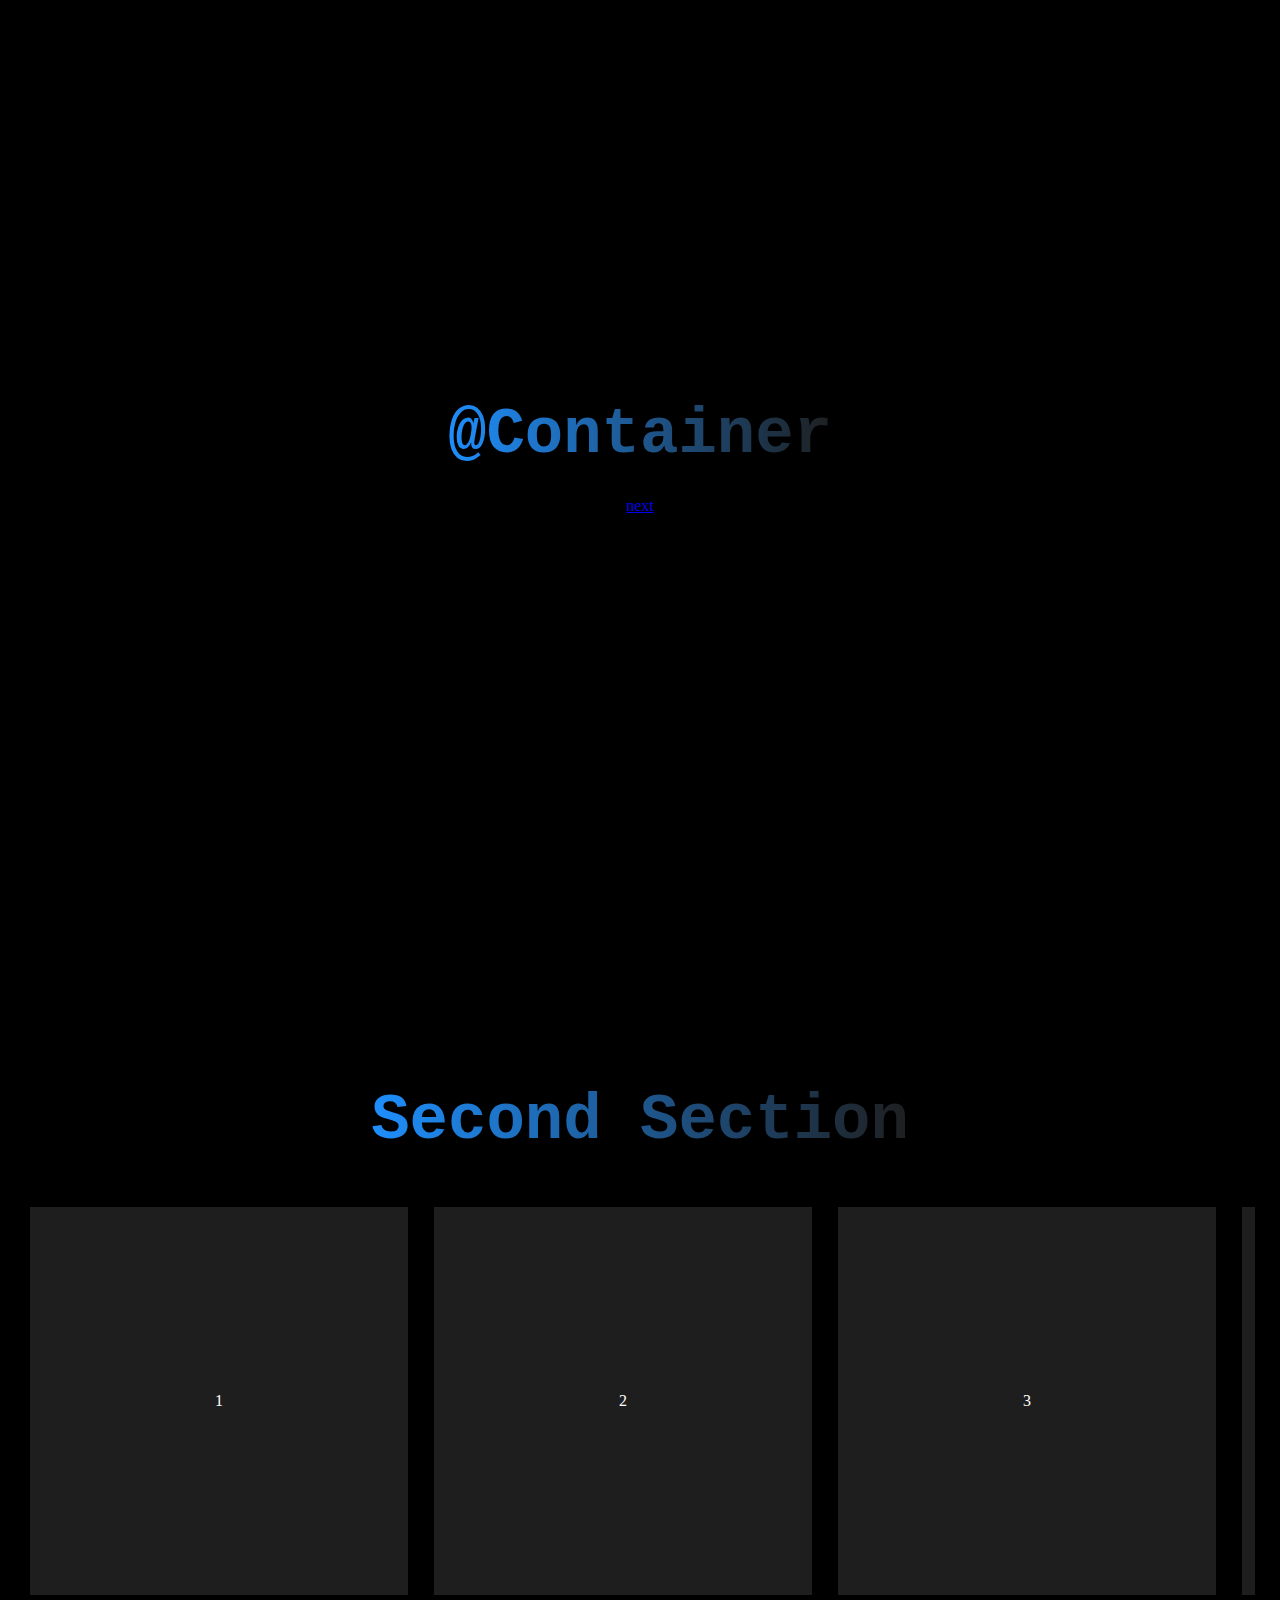
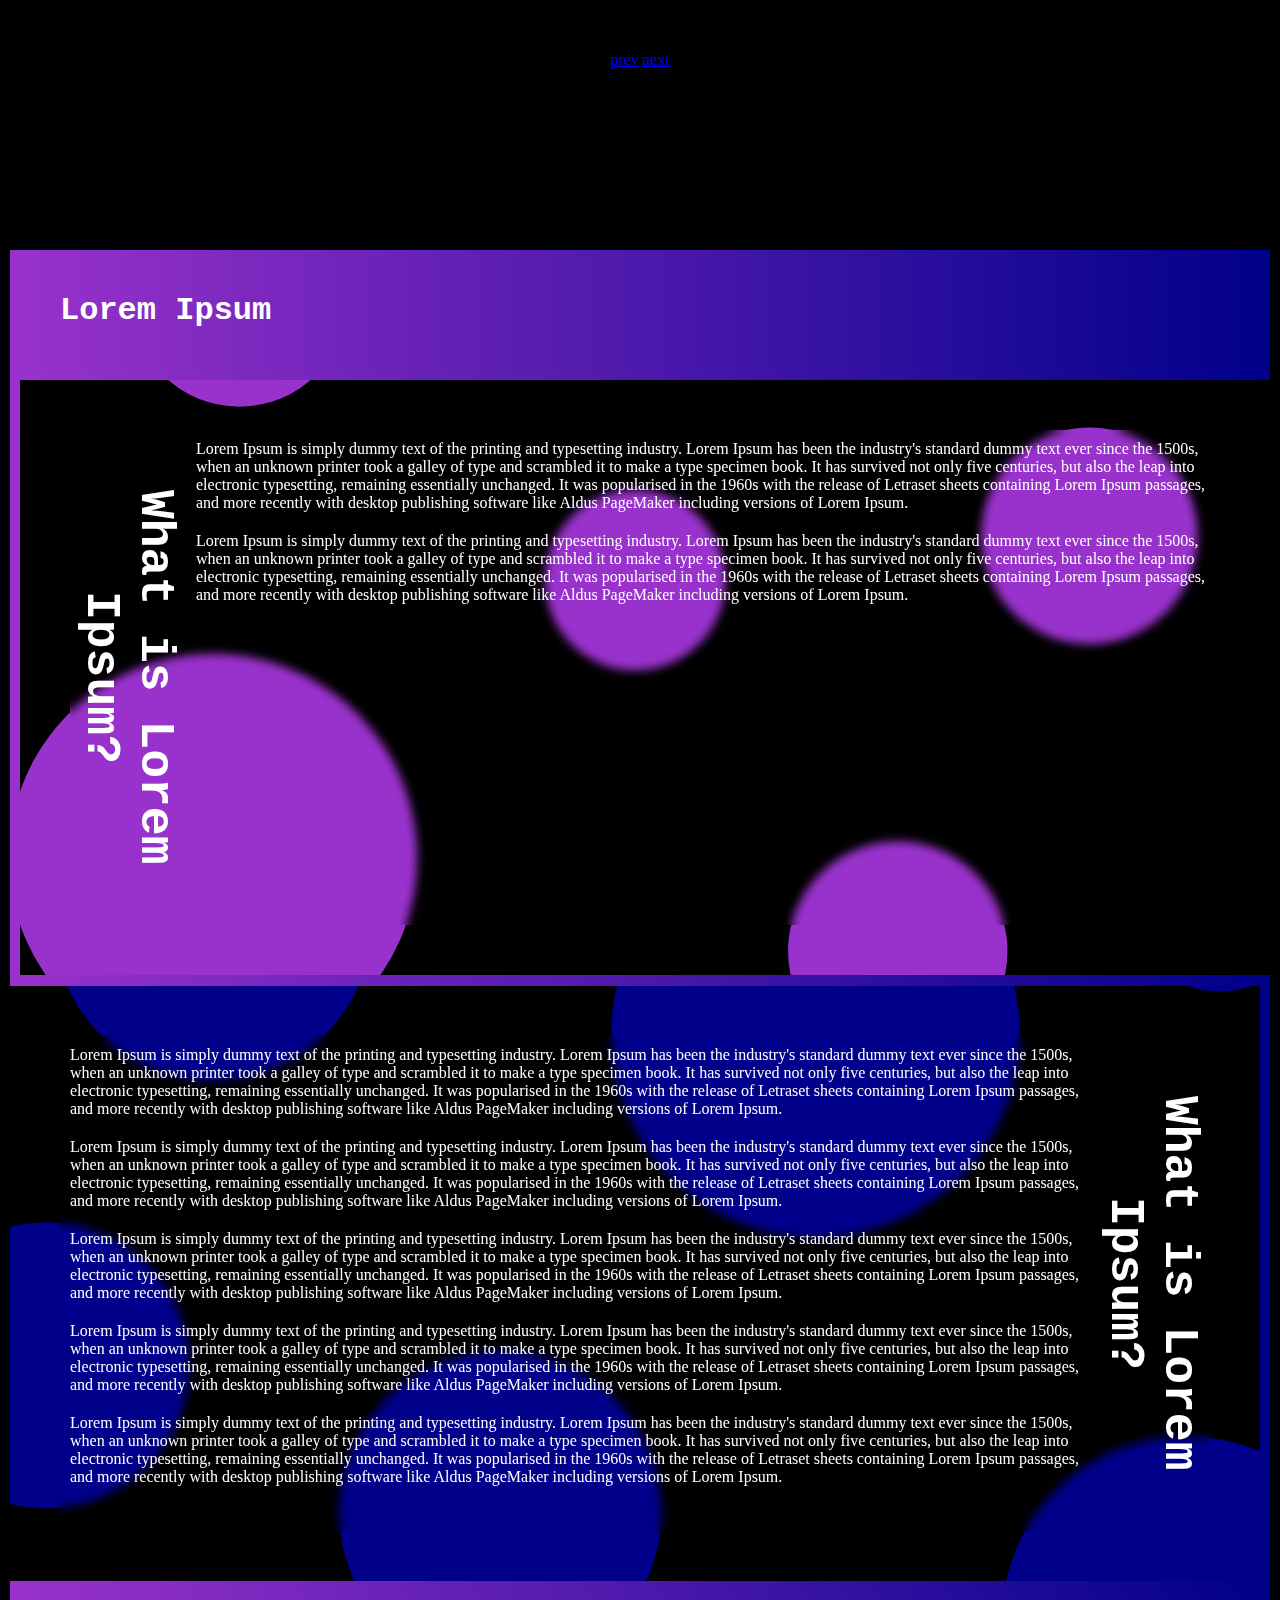
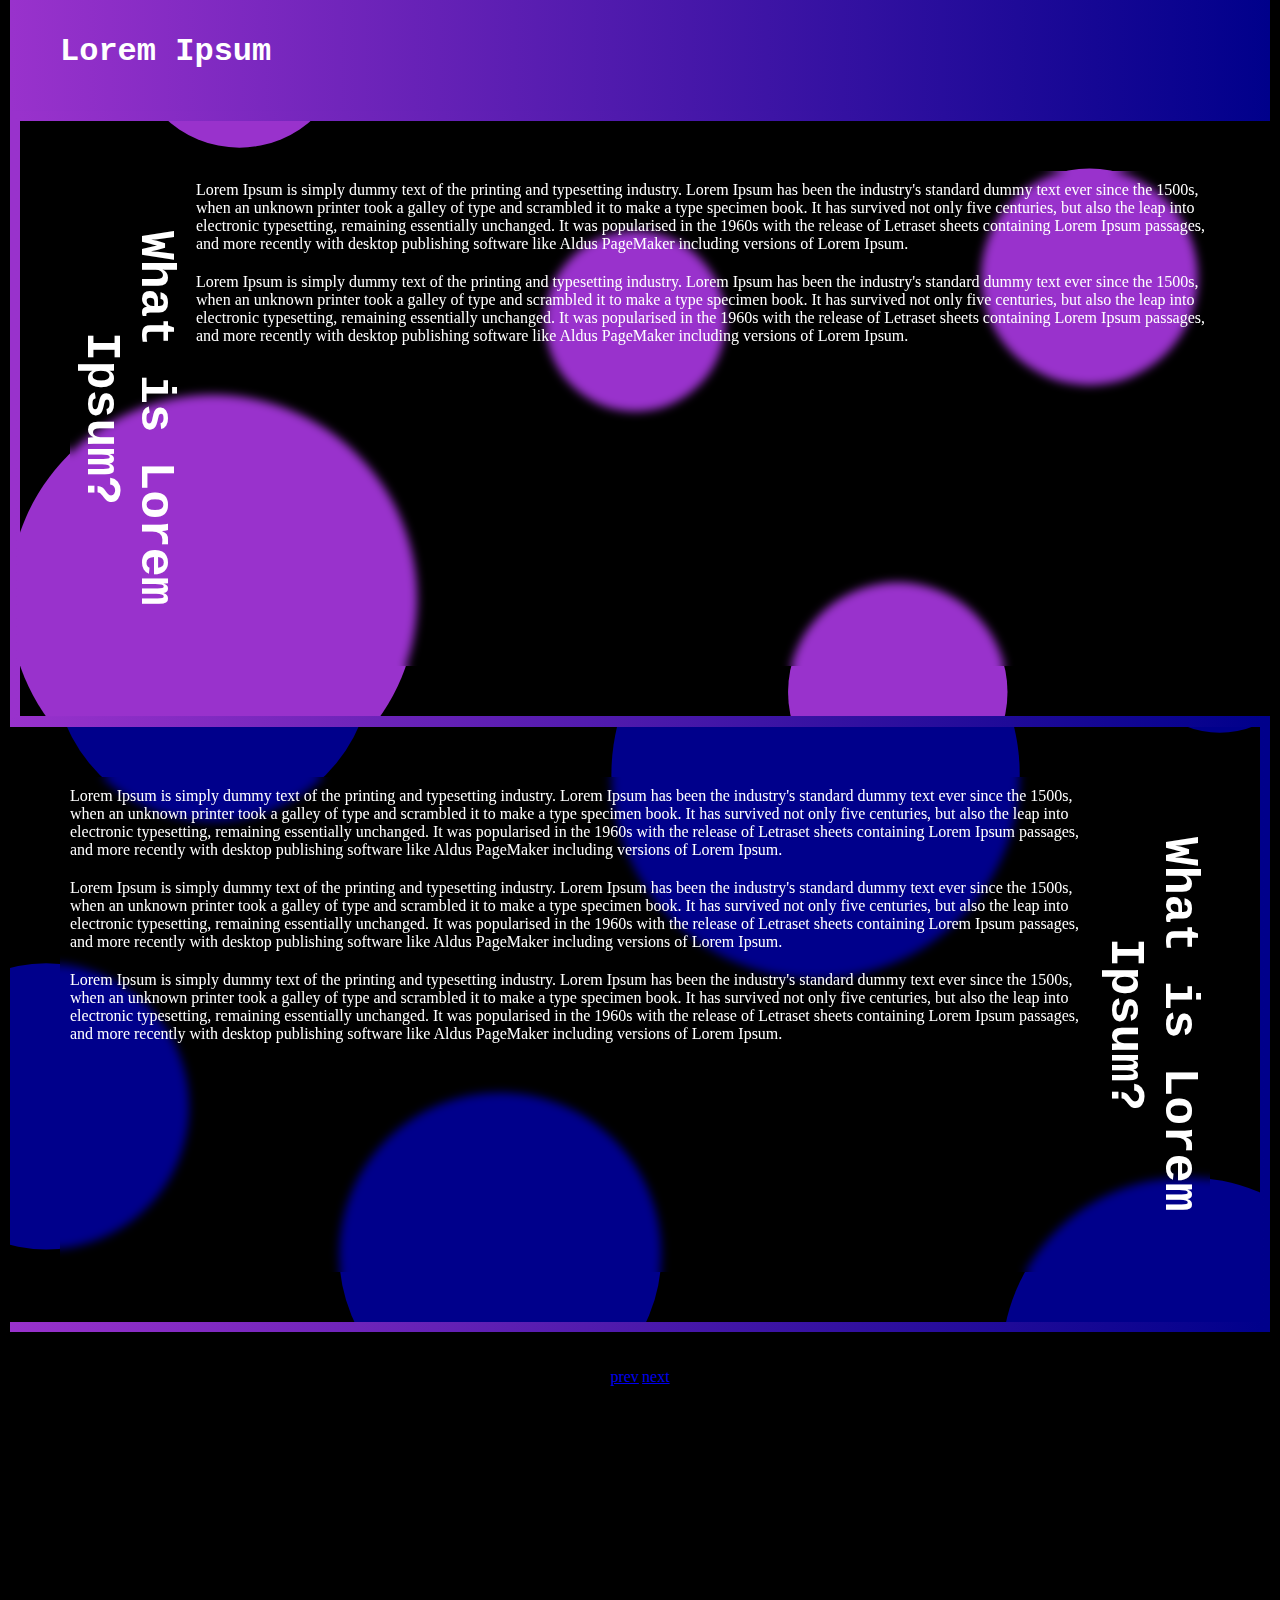
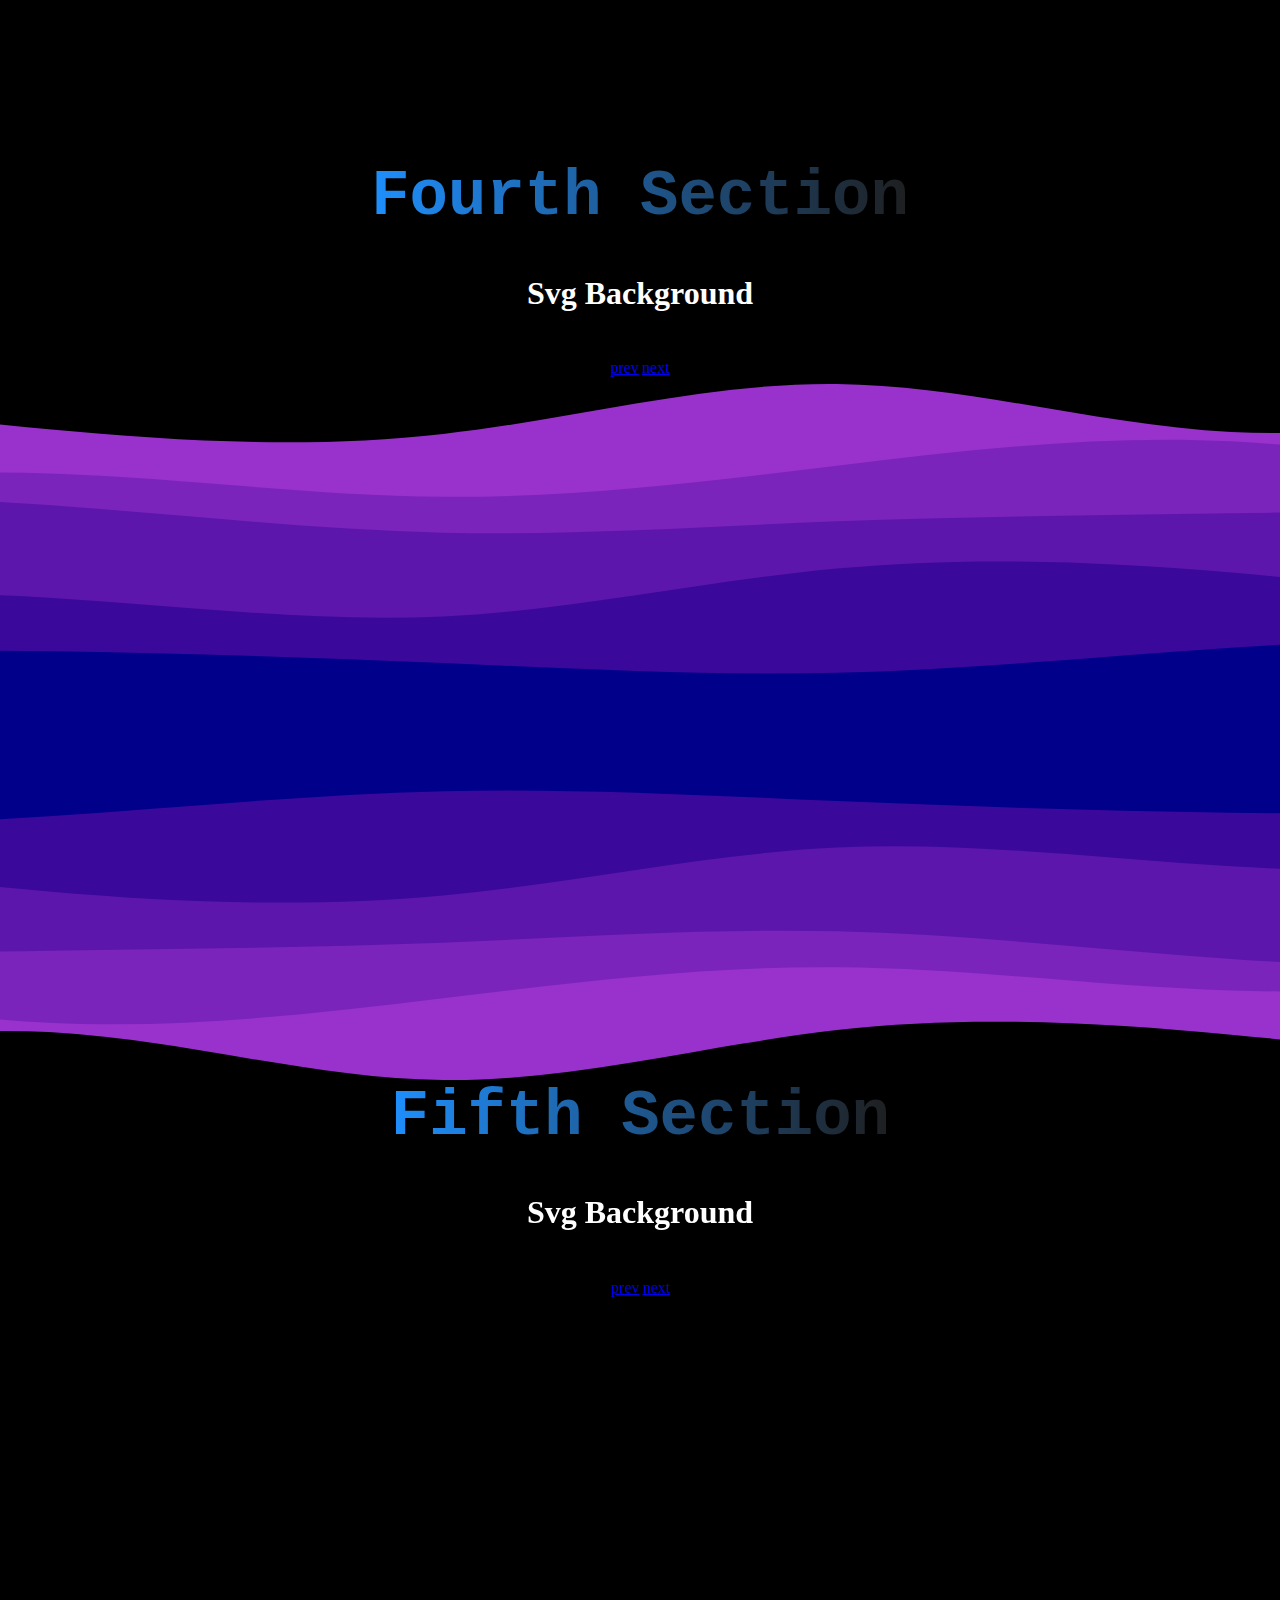
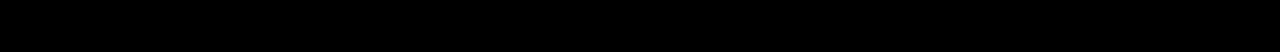
==== commit fc7ac396: "some new style changes!" ====
--- a/index.html
+++ b/index.html
@@ -1,15 +1,17 @@
 <!DOCTYPE html>
 <html lang="en">
+
 <head>
     <meta charset="UTF-8">
     <meta http-equiv="X-UA-Compatible" content="IE=edge">
     <meta name="viewport" content="width=device-width, initial-scale=1.0">
     <title>Container</title>
     <link rel="stylesheet" href="style.css">
-    <script defer src="rdncolor.js" type="text/javascript"></script> 
-    <script defer src="tiles.js" type="text/javascript"></script> 
+    <script defer src="rdncolor.js" type="text/javascript"></script>
+    <script defer src="tiles.js" type="text/javascript"></script>
 
 </head>
+
 <body>
     <main>
         <section class="first section" id="first-section">
@@ -20,7 +22,7 @@
                 <p><a href="#second-section">next</a></p>
             </div>
         </section>
-        
+
         <section class="second section" id="second-section">
             <div class="section-title">
                 <p>Second Section</p>
@@ -59,23 +61,23 @@
                         <div class="left-text">
                             <p>
                                 Lorem Ipsum is simply dummy text of the printing and typesetting industry.
-                                    Lorem Ipsum has been the industry's standard dummy text ever since the 1500s,
-                                        when an unknown printer took a galley of type and scrambled it to make a type
-                                            specimen book. It has survived not only five centuries, but also the leap into
-                                            electronic typesetting, remaining essentially unchanged. It was popularised in
-                                        the 1960s with the release of Letraset sheets containing Lorem Ipsum passages,
-                                    and more recently with desktop publishing software like Aldus PageMaker including 
-                                versions of Lorem Ipsum.
-                            </p>
-
-                            <p>
-                                Lorem Ipsum is simply dummy text of the printing and typesetting industry.
-                                    Lorem Ipsum has been the industry's standard dummy text ever since the 1500s,
-                                        when an unknown printer took a galley of type and scrambled it to make a type
-                                            specimen book. It has survived not only five centuries, but also the leap into
-                                            electronic typesetting, remaining essentially unchanged. It was popularised in
-                                        the 1960s with the release of Letraset sheets containing Lorem Ipsum passages,
-                                    and more recently with desktop publishing software like Aldus PageMaker including 
+                                Lorem Ipsum has been the industry's standard dummy text ever since the 1500s,
+                                when an unknown printer took a galley of type and scrambled it to make a type
+                                specimen book. It has survived not only five centuries, but also the leap into
+                                electronic typesetting, remaining essentially unchanged. It was popularised in
+                                the 1960s with the release of Letraset sheets containing Lorem Ipsum passages,
+                                and more recently with desktop publishing software like Aldus PageMaker including
+                                versions of Lorem Ipsum.
+                            </p>
+
+                            <p>
+                                Lorem Ipsum is simply dummy text of the printing and typesetting industry.
+                                Lorem Ipsum has been the industry's standard dummy text ever since the 1500s,
+                                when an unknown printer took a galley of type and scrambled it to make a type
+                                specimen book. It has survived not only five centuries, but also the leap into
+                                electronic typesetting, remaining essentially unchanged. It was popularised in
+                                the 1960s with the release of Letraset sheets containing Lorem Ipsum passages,
+                                and more recently with desktop publishing software like Aldus PageMaker including
                                 versions of Lorem Ipsum.
                             </p>
 
@@ -109,47 +111,58 @@
                         <div class="right-text">
                             <p>
                                 Lorem Ipsum is simply dummy text of the printing and typesetting industry.
-                                    Lorem Ipsum has been the industry's standard dummy text ever since the 1500s,
-                                        when an unknown printer took a galley of type and scrambled it to make a type
-                                            specimen book. It has survived not only five centuries, but also the leap into
-                                            electronic typesetting, remaining essentially unchanged. It was popularised in
-                                        the 1960s with the release of Letraset sheets containing Lorem Ipsum passages,
-                                    and more recently with desktop publishing software like Aldus PageMaker including 
-                                versions of Lorem Ipsum.
-                            </p>
-
-                            <p>
-                                Lorem Ipsum is simply dummy text of the printing and typesetting industry.
-                                    Lorem Ipsum has been the industry's standard dummy text ever since the 1500s,
-                                        when an unknown printer took a galley of type and scrambled it to make a type
-                                            specimen book. It has survived not only five centuries, but also the leap into
-                                            electronic typesetting, remaining essentially unchanged. It was popularised in
-                                        the 1960s with the release of Letraset sheets containing Lorem Ipsum passages,
-                                    and more recently with desktop publishing software like Aldus PageMaker including 
-                                versions of Lorem Ipsum.
-                            </p>
-
-                            <p>
-                                Lorem Ipsum is simply dummy text of the printing and typesetting industry.
-                                    Lorem Ipsum has been the industry's standard dummy text ever since the 1500s,
-                                        when an unknown printer took a galley of type and scrambled it to make a type
-                                            specimen book. It has survived not only five centuries, but also the leap into
-                                            electronic typesetting, remaining essentially unchanged. It was popularised in
-                                        the 1960s with the release of Letraset sheets containing Lorem Ipsum passages,
-                                    and more recently with desktop publishing software like Aldus PageMaker including 
-                                versions of Lorem Ipsum.
-                            </p>
-
-                            <!-- <p>
-                                Lorem Ipsum is simply dummy text of the printing and typesetting industry.
-                                    Lorem Ipsum has been the industry's standard dummy text ever since the 1500s,
-                                        when an unknown printer took a galley of type and scrambled it to make a type
-                                            specimen book. It has survived not only five centuries, but also the leap into
-                                            electronic typesetting, remaining essentially unchanged. It was popularised in
-                                        the 1960s with the release of Letraset sheets containing Lorem Ipsum passages,
-                                    and more recently with desktop publishing software like Aldus PageMaker including 
-                                versions of Lorem Ipsum.
-                            </p> -->
+                                Lorem Ipsum has been the industry's standard dummy text ever since the 1500s,
+                                when an unknown printer took a galley of type and scrambled it to make a type
+                                specimen book. It has survived not only five centuries, but also the leap into
+                                electronic typesetting, remaining essentially unchanged. It was popularised in
+                                the 1960s with the release of Letraset sheets containing Lorem Ipsum passages,
+                                and more recently with desktop publishing software like Aldus PageMaker including
+                                versions of Lorem Ipsum.
+                            </p>
+
+                            <p>
+                                Lorem Ipsum is simply dummy text of the printing and typesetting industry.
+                                Lorem Ipsum has been the industry's standard dummy text ever since the 1500s,
+                                when an unknown printer took a galley of type and scrambled it to make a type
+                                specimen book. It has survived not only five centuries, but also the leap into
+                                electronic typesetting, remaining essentially unchanged. It was popularised in
+                                the 1960s with the release of Letraset sheets containing Lorem Ipsum passages,
+                                and more recently with desktop publishing software like Aldus PageMaker including
+                                versions of Lorem Ipsum.
+                            </p>
+
+                            <p>
+                                Lorem Ipsum is simply dummy text of the printing and typesetting industry.
+                                Lorem Ipsum has been the industry's standard dummy text ever since the 1500s,
+                                when an unknown printer took a galley of type and scrambled it to make a type
+                                specimen book. It has survived not only five centuries, but also the leap into
+                                electronic typesetting, remaining essentially unchanged. It was popularised in
+                                the 1960s with the release of Letraset sheets containing Lorem Ipsum passages,
+                                and more recently with desktop publishing software like Aldus PageMaker including
+                                versions of Lorem Ipsum.
+                            </p>
+
+                            <p>
+                                Lorem Ipsum is simply dummy text of the printing and typesetting industry.
+                                Lorem Ipsum has been the industry's standard dummy text ever since the 1500s,
+                                when an unknown printer took a galley of type and scrambled it to make a type
+                                specimen book. It has survived not only five centuries, but also the leap into
+                                electronic typesetting, remaining essentially unchanged. It was popularised in
+                                the 1960s with the release of Letraset sheets containing Lorem Ipsum passages,
+                                and more recently with desktop publishing software like Aldus PageMaker including
+                                versions of Lorem Ipsum.
+                            </p>
+
+                            <p>
+                                Lorem Ipsum is simply dummy text of the printing and typesetting industry.
+                                Lorem Ipsum has been the industry's standard dummy text ever since the 1500s,
+                                when an unknown printer took a galley of type and scrambled it to make a type
+                                specimen book. It has survived not only five centuries, but also the leap into
+                                electronic typesetting, remaining essentially unchanged. It was popularised in
+                                the 1960s with the release of Letraset sheets containing Lorem Ipsum passages,
+                                and more recently with desktop publishing software like Aldus PageMaker including
+                                versions of Lorem Ipsum.
+                            </p>
                         </div>
                     </div>
                 </div>
@@ -157,31 +170,31 @@
             <!-- ---------------------------------------------- -->
             <div class="forum2">
                 <div class="right-header">
-                        <p>Lorem Ipsum</p>
-                    </div>
+                    <p>Lorem Ipsum</p>
+                </div>
                 <div id="section-border-left">
                     <div id="left">
                         <h1>What is Lorem Ipsum?</h1>
                         <div class="left-text">
                             <p>
                                 Lorem Ipsum is simply dummy text of the printing and typesetting industry.
-                                    Lorem Ipsum has been the industry's standard dummy text ever since the 1500s,
-                                        when an unknown printer took a galley of type and scrambled it to make a type
-                                            specimen book. It has survived not only five centuries, but also the leap into
-                                            electronic typesetting, remaining essentially unchanged. It was popularised in
-                                        the 1960s with the release of Letraset sheets containing Lorem Ipsum passages,
-                                    and more recently with desktop publishing software like Aldus PageMaker including 
-                                versions of Lorem Ipsum.
-                            </p>
-
-                            <p>
-                                Lorem Ipsum is simply dummy text of the printing and typesetting industry.
-                                    Lorem Ipsum has been the industry's standard dummy text ever since the 1500s,
-                                        when an unknown printer took a galley of type and scrambled it to make a type
-                                            specimen book. It has survived not only five centuries, but also the leap into
-                                            electronic typesetting, remaining essentially unchanged. It was popularised in
-                                        the 1960s with the release of Letraset sheets containing Lorem Ipsum passages,
-                                    and more recently with desktop publishing software like Aldus PageMaker including 
+                                Lorem Ipsum has been the industry's standard dummy text ever since the 1500s,
+                                when an unknown printer took a galley of type and scrambled it to make a type
+                                specimen book. It has survived not only five centuries, but also the leap into
+                                electronic typesetting, remaining essentially unchanged. It was popularised in
+                                the 1960s with the release of Letraset sheets containing Lorem Ipsum passages,
+                                and more recently with desktop publishing software like Aldus PageMaker including
+                                versions of Lorem Ipsum.
+                            </p>
+
+                            <p>
+                                Lorem Ipsum is simply dummy text of the printing and typesetting industry.
+                                Lorem Ipsum has been the industry's standard dummy text ever since the 1500s,
+                                when an unknown printer took a galley of type and scrambled it to make a type
+                                specimen book. It has survived not only five centuries, but also the leap into
+                                electronic typesetting, remaining essentially unchanged. It was popularised in
+                                the 1960s with the release of Letraset sheets containing Lorem Ipsum passages,
+                                and more recently with desktop publishing software like Aldus PageMaker including
                                 versions of Lorem Ipsum.
                             </p>
 
@@ -215,34 +228,34 @@
                         <div class="right-text">
                             <p>
                                 Lorem Ipsum is simply dummy text of the printing and typesetting industry.
-                                    Lorem Ipsum has been the industry's standard dummy text ever since the 1500s,
-                                        when an unknown printer took a galley of type and scrambled it to make a type
-                                            specimen book. It has survived not only five centuries, but also the leap into
-                                            electronic typesetting, remaining essentially unchanged. It was popularised in
-                                        the 1960s with the release of Letraset sheets containing Lorem Ipsum passages,
-                                    and more recently with desktop publishing software like Aldus PageMaker including 
-                                versions of Lorem Ipsum.
-                            </p>
-
-                            <p>
-                                Lorem Ipsum is simply dummy text of the printing and typesetting industry.
-                                    Lorem Ipsum has been the industry's standard dummy text ever since the 1500s,
-                                        when an unknown printer took a galley of type and scrambled it to make a type
-                                            specimen book. It has survived not only five centuries, but also the leap into
-                                            electronic typesetting, remaining essentially unchanged. It was popularised in
-                                        the 1960s with the release of Letraset sheets containing Lorem Ipsum passages,
-                                    and more recently with desktop publishing software like Aldus PageMaker including 
-                                versions of Lorem Ipsum.
-                            </p>
-
-                            <p>
-                                Lorem Ipsum is simply dummy text of the printing and typesetting industry.
-                                    Lorem Ipsum has been the industry's standard dummy text ever since the 1500s,
-                                        when an unknown printer took a galley of type and scrambled it to make a type
-                                            specimen book. It has survived not only five centuries, but also the leap into
-                                            electronic typesetting, remaining essentially unchanged. It was popularised in
-                                        the 1960s with the release of Letraset sheets containing Lorem Ipsum passages,
-                                    and more recently with desktop publishing software like Aldus PageMaker including 
+                                Lorem Ipsum has been the industry's standard dummy text ever since the 1500s,
+                                when an unknown printer took a galley of type and scrambled it to make a type
+                                specimen book. It has survived not only five centuries, but also the leap into
+                                electronic typesetting, remaining essentially unchanged. It was popularised in
+                                the 1960s with the release of Letraset sheets containing Lorem Ipsum passages,
+                                and more recently with desktop publishing software like Aldus PageMaker including
+                                versions of Lorem Ipsum.
+                            </p>
+
+                            <p>
+                                Lorem Ipsum is simply dummy text of the printing and typesetting industry.
+                                Lorem Ipsum has been the industry's standard dummy text ever since the 1500s,
+                                when an unknown printer took a galley of type and scrambled it to make a type
+                                specimen book. It has survived not only five centuries, but also the leap into
+                                electronic typesetting, remaining essentially unchanged. It was popularised in
+                                the 1960s with the release of Letraset sheets containing Lorem Ipsum passages,
+                                and more recently with desktop publishing software like Aldus PageMaker including
+                                versions of Lorem Ipsum.
+                            </p>
+
+                            <p>
+                                Lorem Ipsum is simply dummy text of the printing and typesetting industry.
+                                Lorem Ipsum has been the industry's standard dummy text ever since the 1500s,
+                                when an unknown printer took a galley of type and scrambled it to make a type
+                                specimen book. It has survived not only five centuries, but also the leap into
+                                electronic typesetting, remaining essentially unchanged. It was popularised in
+                                the 1960s with the release of Letraset sheets containing Lorem Ipsum passages,
+                                and more recently with desktop publishing software like Aldus PageMaker including
                                 versions of Lorem Ipsum.
                             </p>
 
@@ -265,6 +278,34 @@
             </div>
         </section>
 
+
+        <section class="fourth section spacer layer1" id="fourth-section">
+            <div class="section-title">
+                <p>Fourth Section</p>
+            </div>
+            <div class="svg-background">
+                <h1>Svg Background</h1>
+            </div>
+            <div class="footer-link">
+                <p><a href="#third-section">prev</a>|<a href="#fifth-section">next</a></p>
+            </div>
+        </section>
+
+        <section class="fifth section spacer layer1 flip" id="fifth-section">
+            <div class="flow-reverse">
+                <div class="section-title flip">
+                    <p>Fifth Section</p>
+                </div>
+                <div class="svg-background flip">
+                    <h1>Svg Background</h1>
+                </div>
+                <div class="footer-link flip">
+                    <p><a href="#fourth-section">prev</a>|<a href="#sixth-section">next</a></p>
+                </div>
+            </div>
+        </section>
+
     </main>
 </body>
+
 </html>--- a/style.css
+++ b/style.css
@@ -5,6 +5,7 @@
     --darker-blue: #1e1e1e;
     --black: black;
     --random-color: --random-color;
+    --darkgrey: #131313;
 }
 
 html{
@@ -80,27 +81,41 @@
 .container ul li{
     margin: 5px;
     padding: 185px;
-    background-color: #1e90ff;
+    background-color: var(--darker-blue);
     scroll-snap-align: center;
 
 }
 
 ::-webkit-scrollbar{
     height: 5px;
+    width: 5px;
     border-radius: 10px;
-}
-
-::-webkit-scrollbar-thumb{
-    background: linear-gradient(to right, var(--blue), var(--darker-blue));
+    padding: 10px;
+    margin: 10px;
+}
+
+::-webkit-scrollbar-thumb:horizontal{
+    /* background: linear-gradient(to right, var(--blue), var(--darker-blue)); */
+    background: var(--darker-blue);
+}
+
+::-webkit-scrollbar-button::before{
+    content: attr('left');
+}
+
+::-webkit-scrollbar:horizontal:hover{
+    zoom: 2rem;
+    cursor: pointer;
+}
+
+::-webkit-scrollbar-thumb:vertical{
+    background: var(--darker-blue);
+    height: 2rem;
     border-radius: 10px;
 }
 
-::-webkit-scrollbar-thumb:vertical{
-    background: var(--gray);
-}
-
-::-webkit-scrollbar-thumb:horizontal{
-    height: 5px;
+::-webkit-scrollbar-track-piece{
+    background-color: var(--darkgrey);    
 }
 
 /* ----------------------------THIRD SECTION-------------------------- */
@@ -163,10 +178,14 @@
     border-width: 10px;
     border-style: solid;
     border-image: linear-gradient(to left, darkblue, darkorchid) 1;
-    background-image: url("data:image/svg+xml;utf8,<svg xmlns='http://www.w3.org/2000/svg' version='1.1' height='50px' width='120px'><text x='40' y='30' fill='red' font-size='20'>♠</text></svg>");
+    /* background-image: url("data:image/svg+xml;utf8,<svg xmlns='http://www.w3.org/2000/svg' version='1.1' height='50px' width='120px'><text x='40' y='30' fill='darkorchid' font-size='20'>♠</text></svg>"); */
+    background-image: url("./circle-scatter-haikei.svg");
+    background-repeat: no-repeat;
+    background-position: center;
+    background-size: cover;
     border-right: none;
     position: relative;
-    top: 0px;
+    top: -1px;
 }
 
 
@@ -194,7 +213,7 @@
     background: linear-gradient(to left, darkblue, darkorchid);
     margin: 0 auto;
     padding: 10px 50px;
-    width: fit-content;
+    /* width: fit-content; */
 }
 
 .right-header{
@@ -203,7 +222,7 @@
     background: linear-gradient(to left, darkblue, darkorchid);
     margin: 0 auto;
     padding: 10px 50px;
-    width: fit-content;
+    /* width: fit-content; */
 
 }
 
@@ -247,7 +266,11 @@
     border-style: solid;
     border-image: linear-gradient(to left, darkblue, darkorchid) 1;
     /* background: linear-gradient(to right, red, purple); */
-    background-image:url("data:image/svg+xml;utf8,<svg xmlns='http://www.w3.org/2000/svg' version='1.1' height='50px' width='120px'><text x='40' y='30' fill='red' font-size='20'>♥</text></svg>");
+    background-image:url("data:image/svg+xml;utf8,<svg xmlns='http://www.w3.org/2000/svg' version='1.1' height='50px' width='120px'><text x='40' y='30' fill='darkblue' font-size='20'>♦</text></svg>");
+    background-image: url("./circle-scatter-haikei2.svg");
+    background-repeat: no-repeat;
+    background-position: center;
+    background-size: cover;
     top: -10px;
     border-left: none;
 }
@@ -271,3 +294,65 @@
         writing-mode: horizontal-tb;
     }
 }
+
+
+/* ----------------------------FOURTH SECTION-------------------------- */
+
+.fourth .spacer{
+    /* background: linear-gradient(to right, var(--blue), var(--darker-blue)); */
+    /* background: var(--darker-blue); */
+    background: var(--black);
+    background-image: url('./layered-waves-haikei.svg');
+
+
+}
+
+.svg-background{
+    margin: 5px;
+    padding: 5px;
+    display: flex;
+    justify-content: center;
+    align-items: center;
+    color: white;
+    flex-direction: column;
+}
+
+/* .svg-background{
+    background-image: url( '/ffflux.svg' );
+    background-size: cover;
+    background-repeat: no-repeat;
+
+} */
+
+.spacer{
+    aspect-ratio: 900/300;
+    background-repeat: no-repeat;
+    background-position: center;
+    background-size: cover;
+}
+
+.layer1{
+    background-image: url('./layered-waves-haikei.svg');
+}
+
+.flip{
+    transform: rotate(180deg);
+}
+
+.fifth .spacer{
+    /* background: linear-gradient(to right, var(--blue), var(--darker-blue)); */
+    /* background: var(--darker-blue); */
+    background: var(--black);
+    background-image: url('./layered-waves-haikei.svg');
+
+
+}
+
+.flow-reverse{
+    display: flex;
+    flex-direction: column-reverse;
+}
+
+/* .section-title p , .svg-background h1,  .footer-link p{
+    transform: rotate(180deg);
+}  */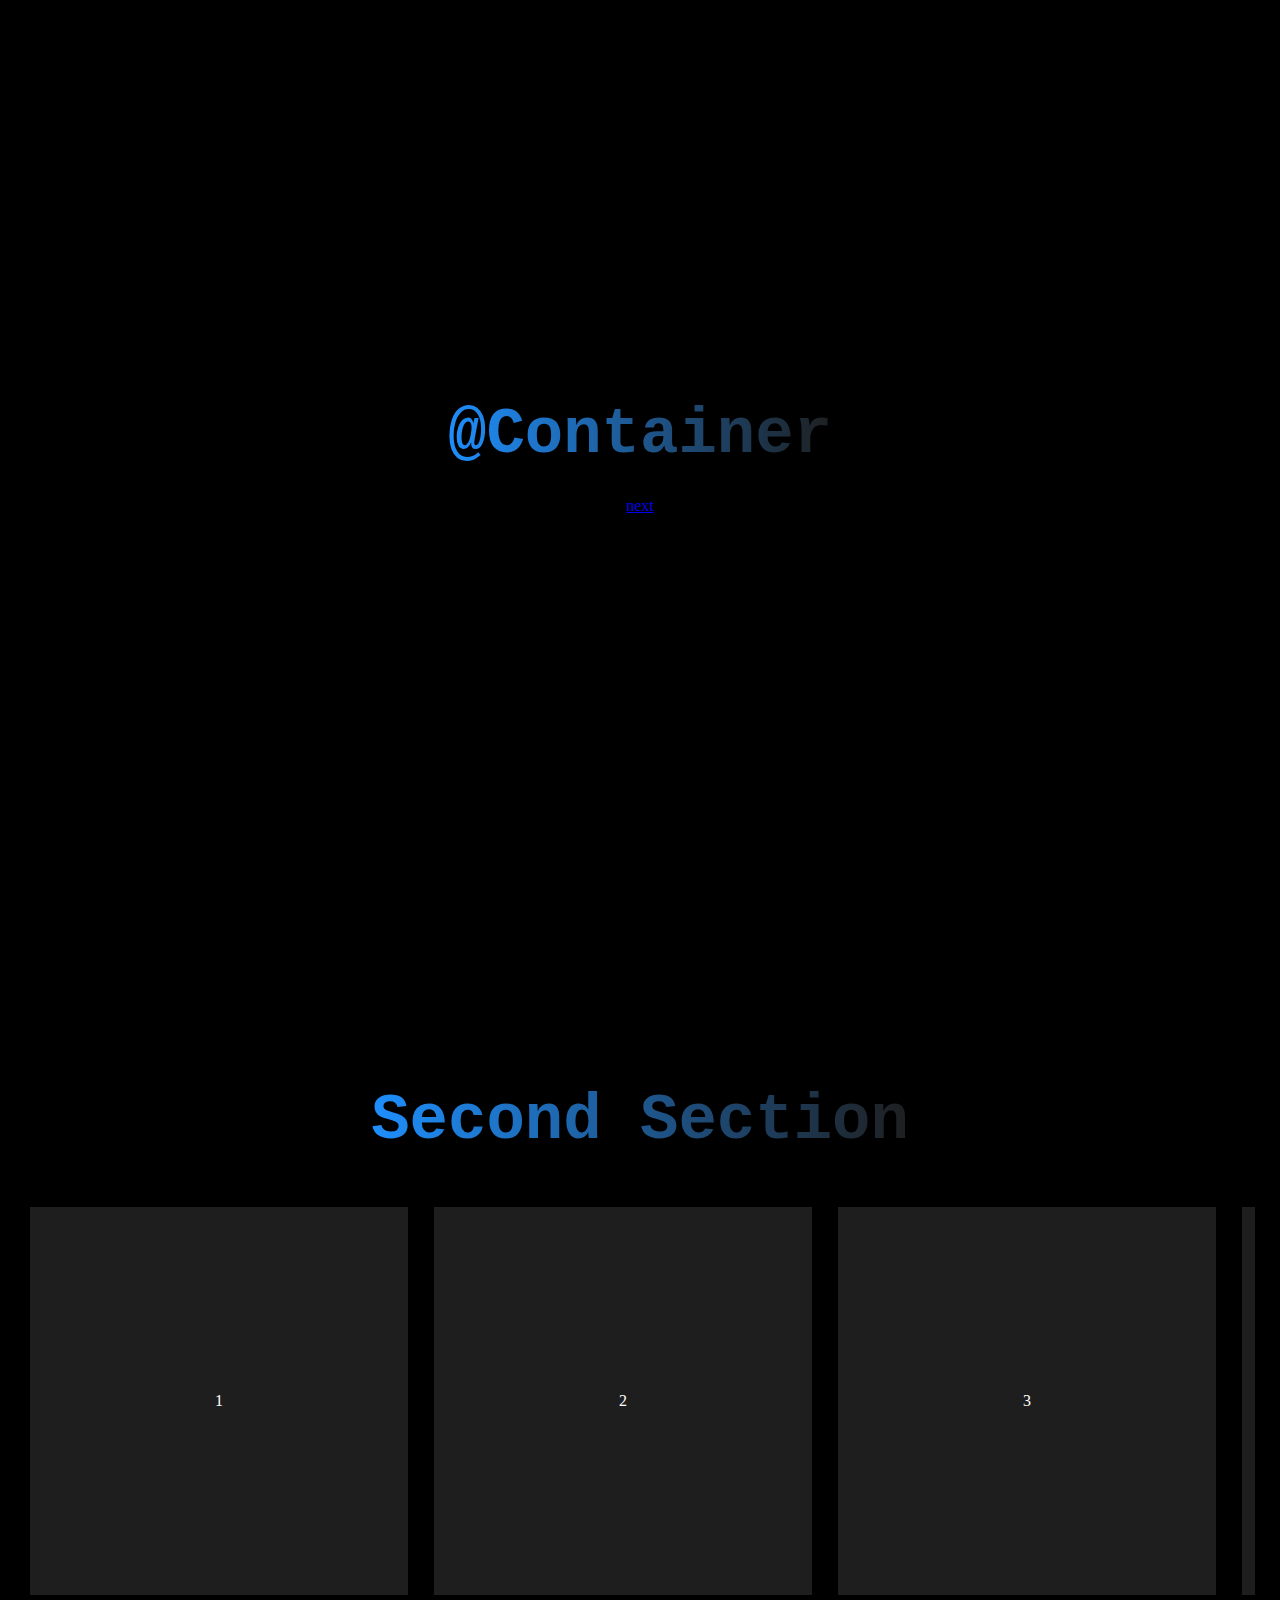
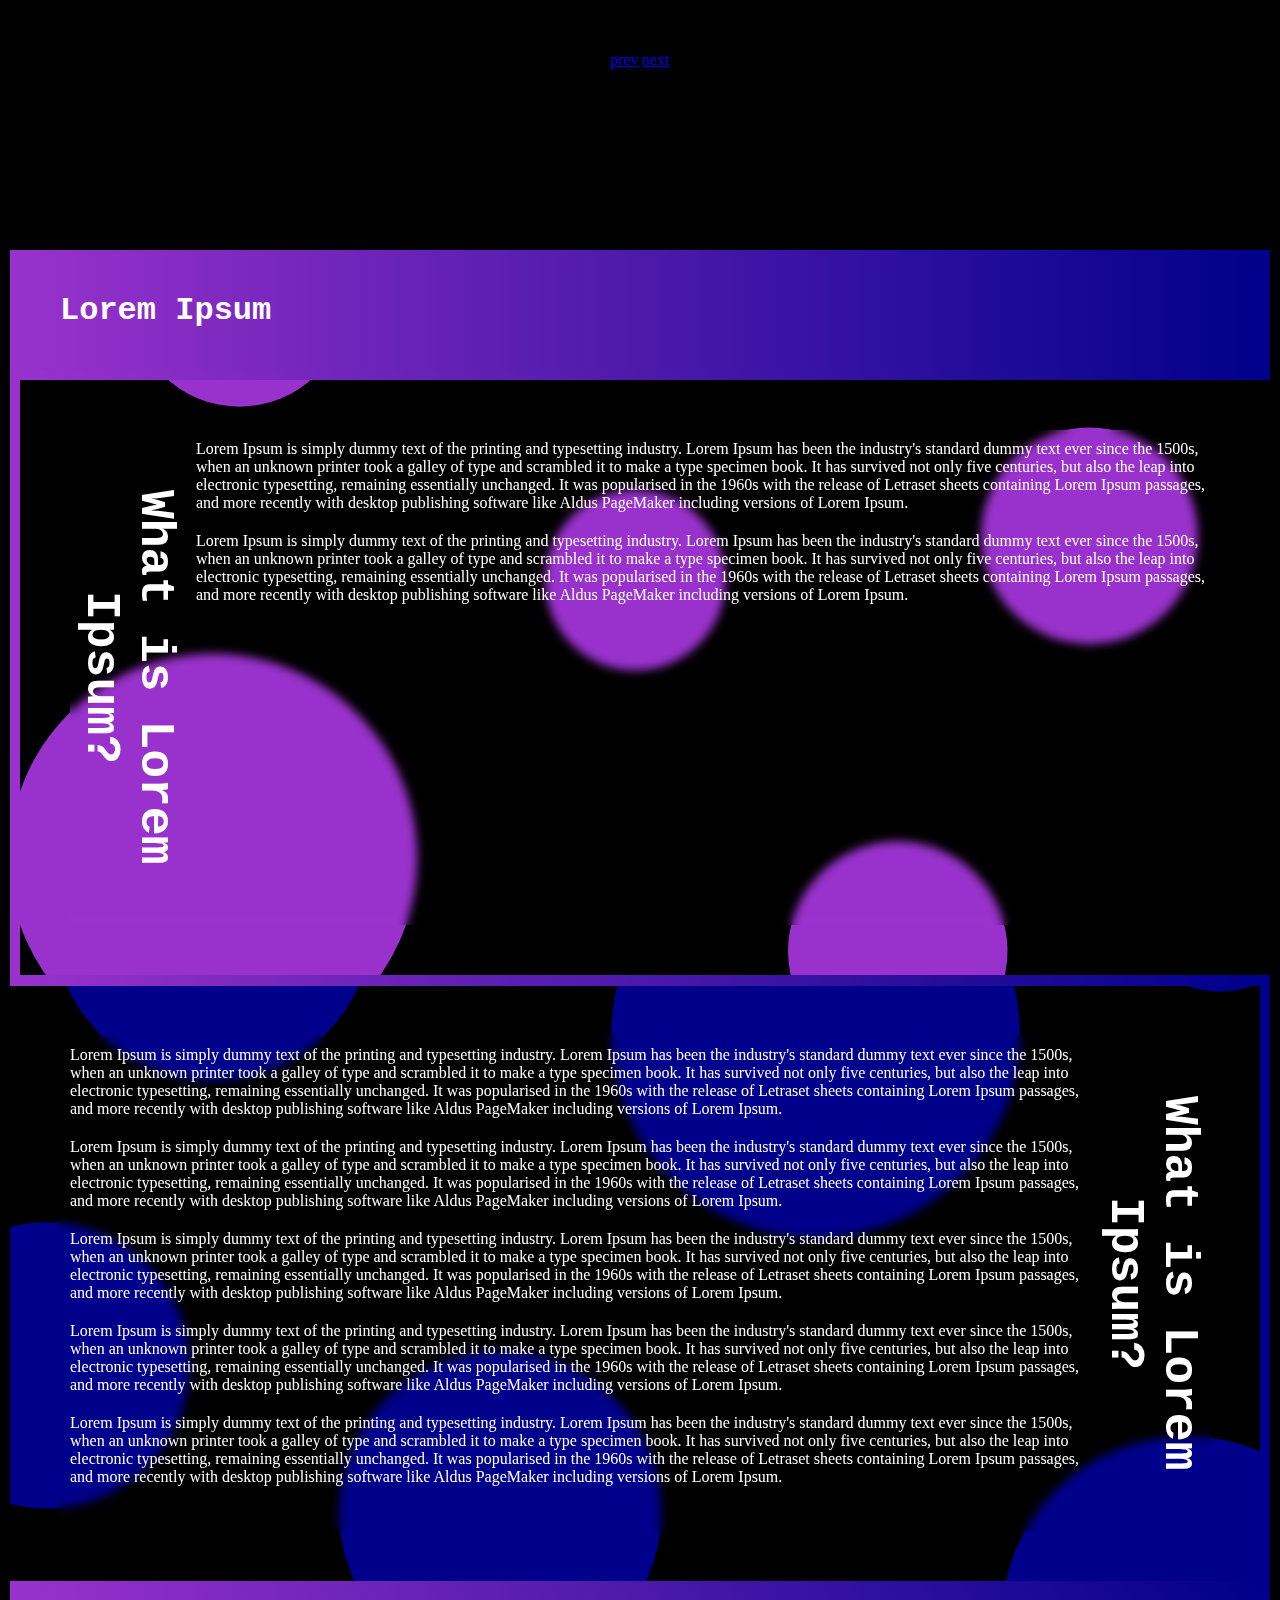
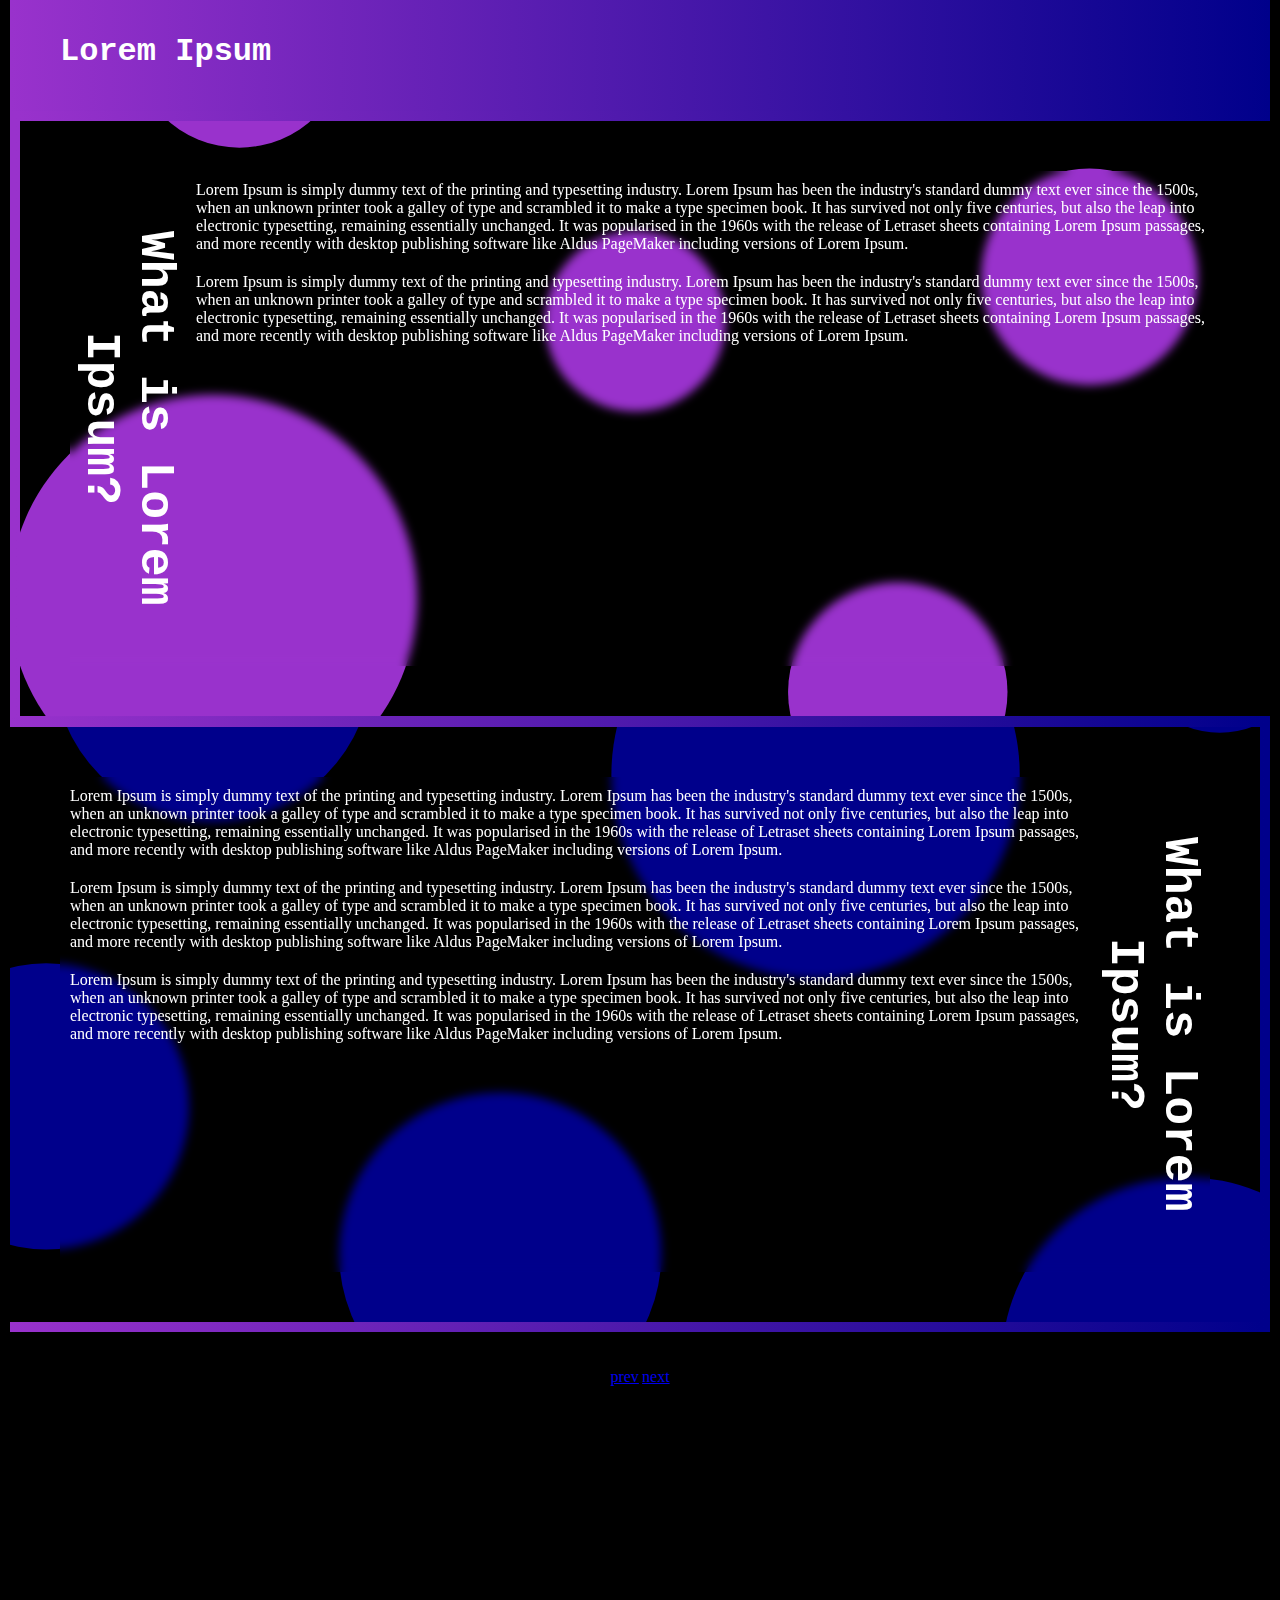
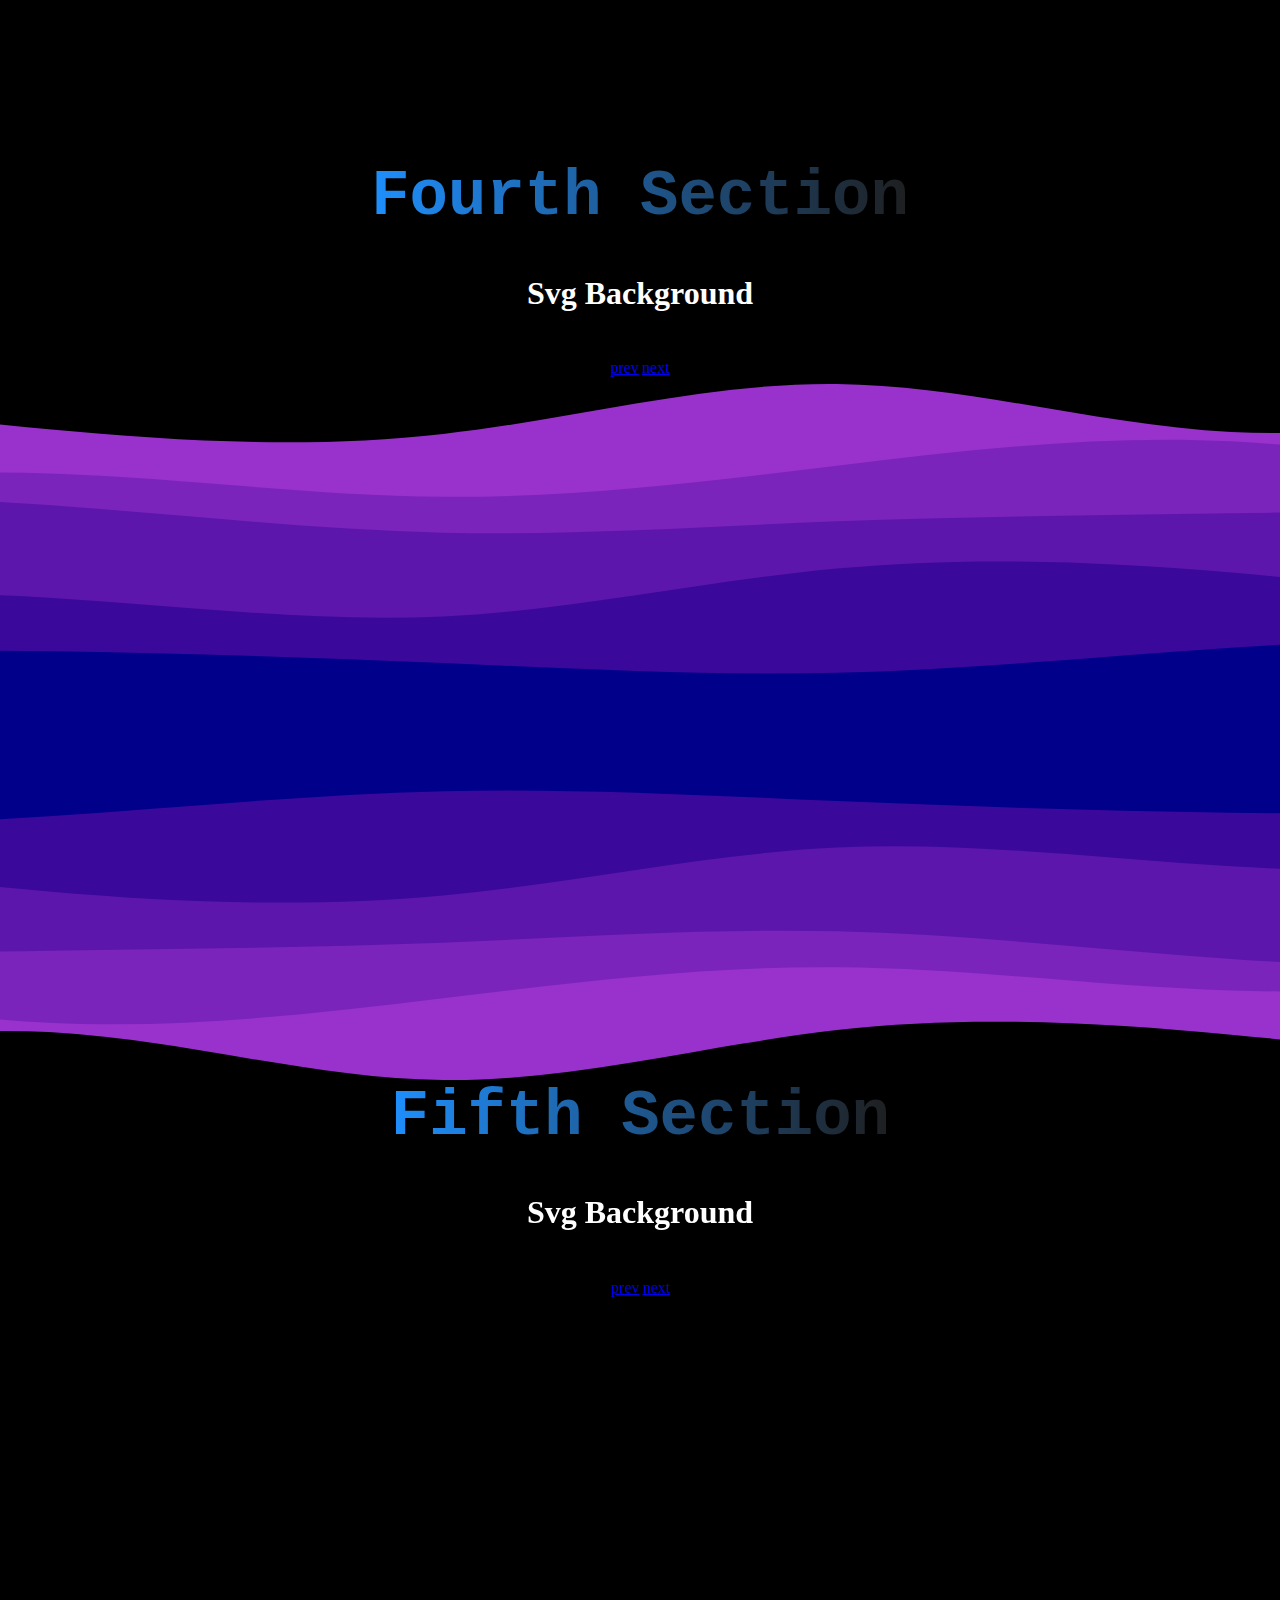
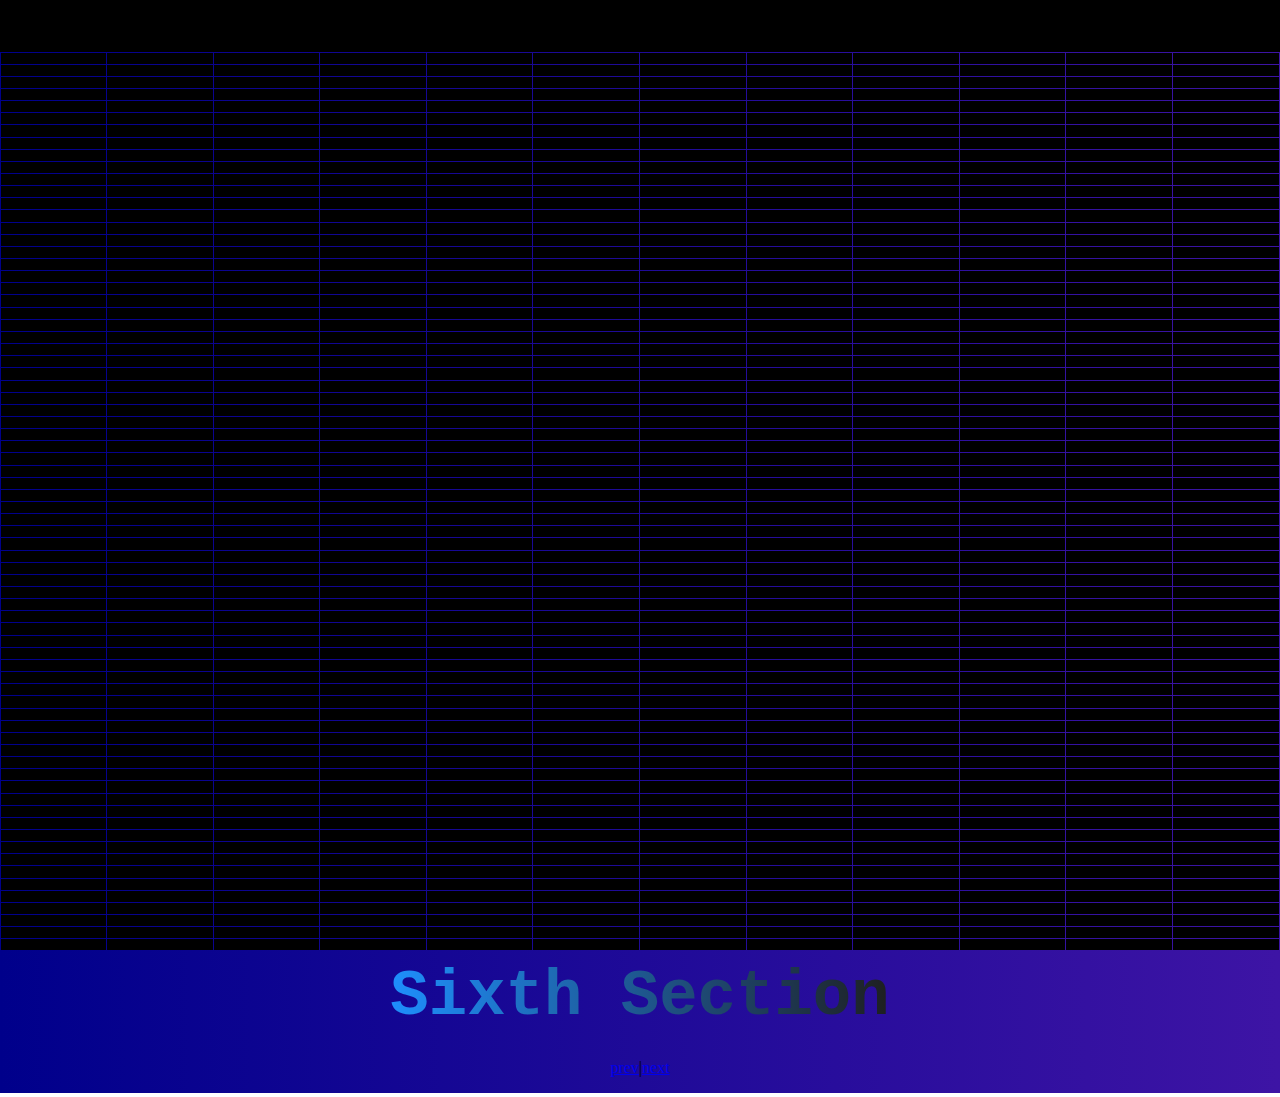
==== commit ed90cb27: "styling grid | tile.js added !" ====
--- a/index.html
+++ b/index.html
@@ -305,6 +305,18 @@
             </div>
         </section>
 
+            <section class="sixth section" id="sixth-section">
+                <div id="tiles">
+                    <div class="tile"></div>
+                </div>
+                <div class="section-title">
+                    <p>Sixth Section</p>
+                </div>
+                    <div class="footer-link">
+                    <p><a href="#fourth-section">prev</a>|<a href="#sixth-section">next</a></p>
+                </div>
+        </section>
+
     </main>
 </body>
 
--- a/style.css
+++ b/style.css
@@ -1,6 +1,8 @@
 :root{
     --white: #ffffff;
     --blue: #1e90ff;
+    --darkblue: #00008b;
+    --purple: #9932cc;
     --gray: gray;
     --darker-blue: #1e1e1e;
     --black: black;
@@ -9,7 +11,7 @@
 }
 
 html{
-    background-color: white !important;
+    background-color: white;
     scroll-behavior: smooth;
 }
 
@@ -355,4 +357,61 @@
 
 /* .section-title p , .svg-background h1,  .footer-link p{
     transform: rotate(180deg);
-}  */+}  */
+
+@keyframes background-pan{
+    from{
+        background-position: 0% center;
+    }
+    
+    to{
+        background-position: 500% center;
+    }
+
+}
+
+.sixth{
+    animation: background-pan 20s linear infinite;
+    background: linear-gradient( 
+        to right,
+            var(--darkblue),
+            var(--purple),
+            var(--darkblue)
+    );
+    background-size: 500%;
+    overflow: hidden;
+    margin: 0;
+    position: relative;
+    padding: 0;
+}
+
+/* -------------------------------------- */
+
+
+#tiles {
+    height: calc(100vh - 1px);
+    width: calc(100vw - 1px);
+    position: relative;
+    z-index: 2;
+    
+    display: grid;
+    grid-template-columns: repeat(var(--columns), 1fr);
+    grid-template-rows: repeat(var(--rows), 1fr);
+  }
+  
+  .tile {
+    cursor: pointer;
+    position: relative;
+    /* padding: 50px; */
+  }
+  
+  .tile:hover:before {
+    background-color: rgb(30, 30, 30);
+  }
+  
+  .tile:before {
+    background-color: var(--black);
+    content: "";
+    inset: 0.5px;
+    position: absolute;
+  }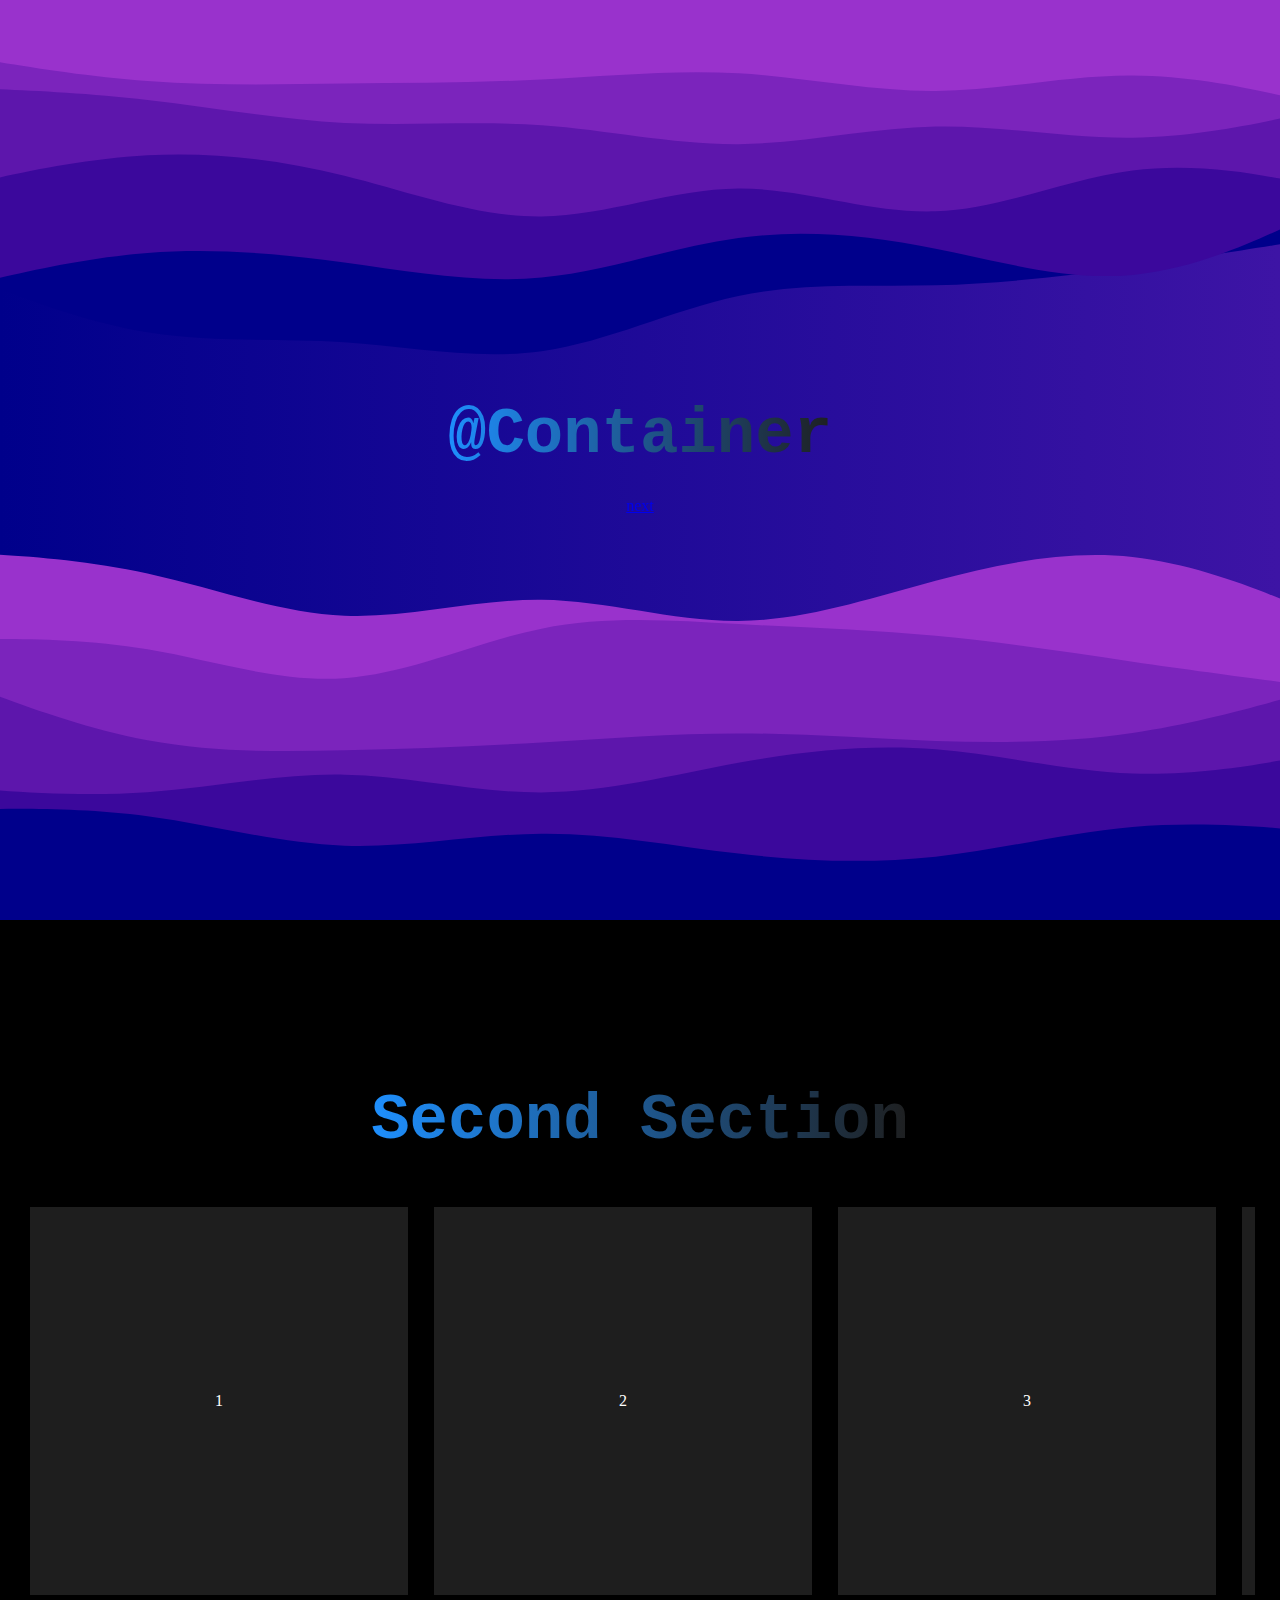
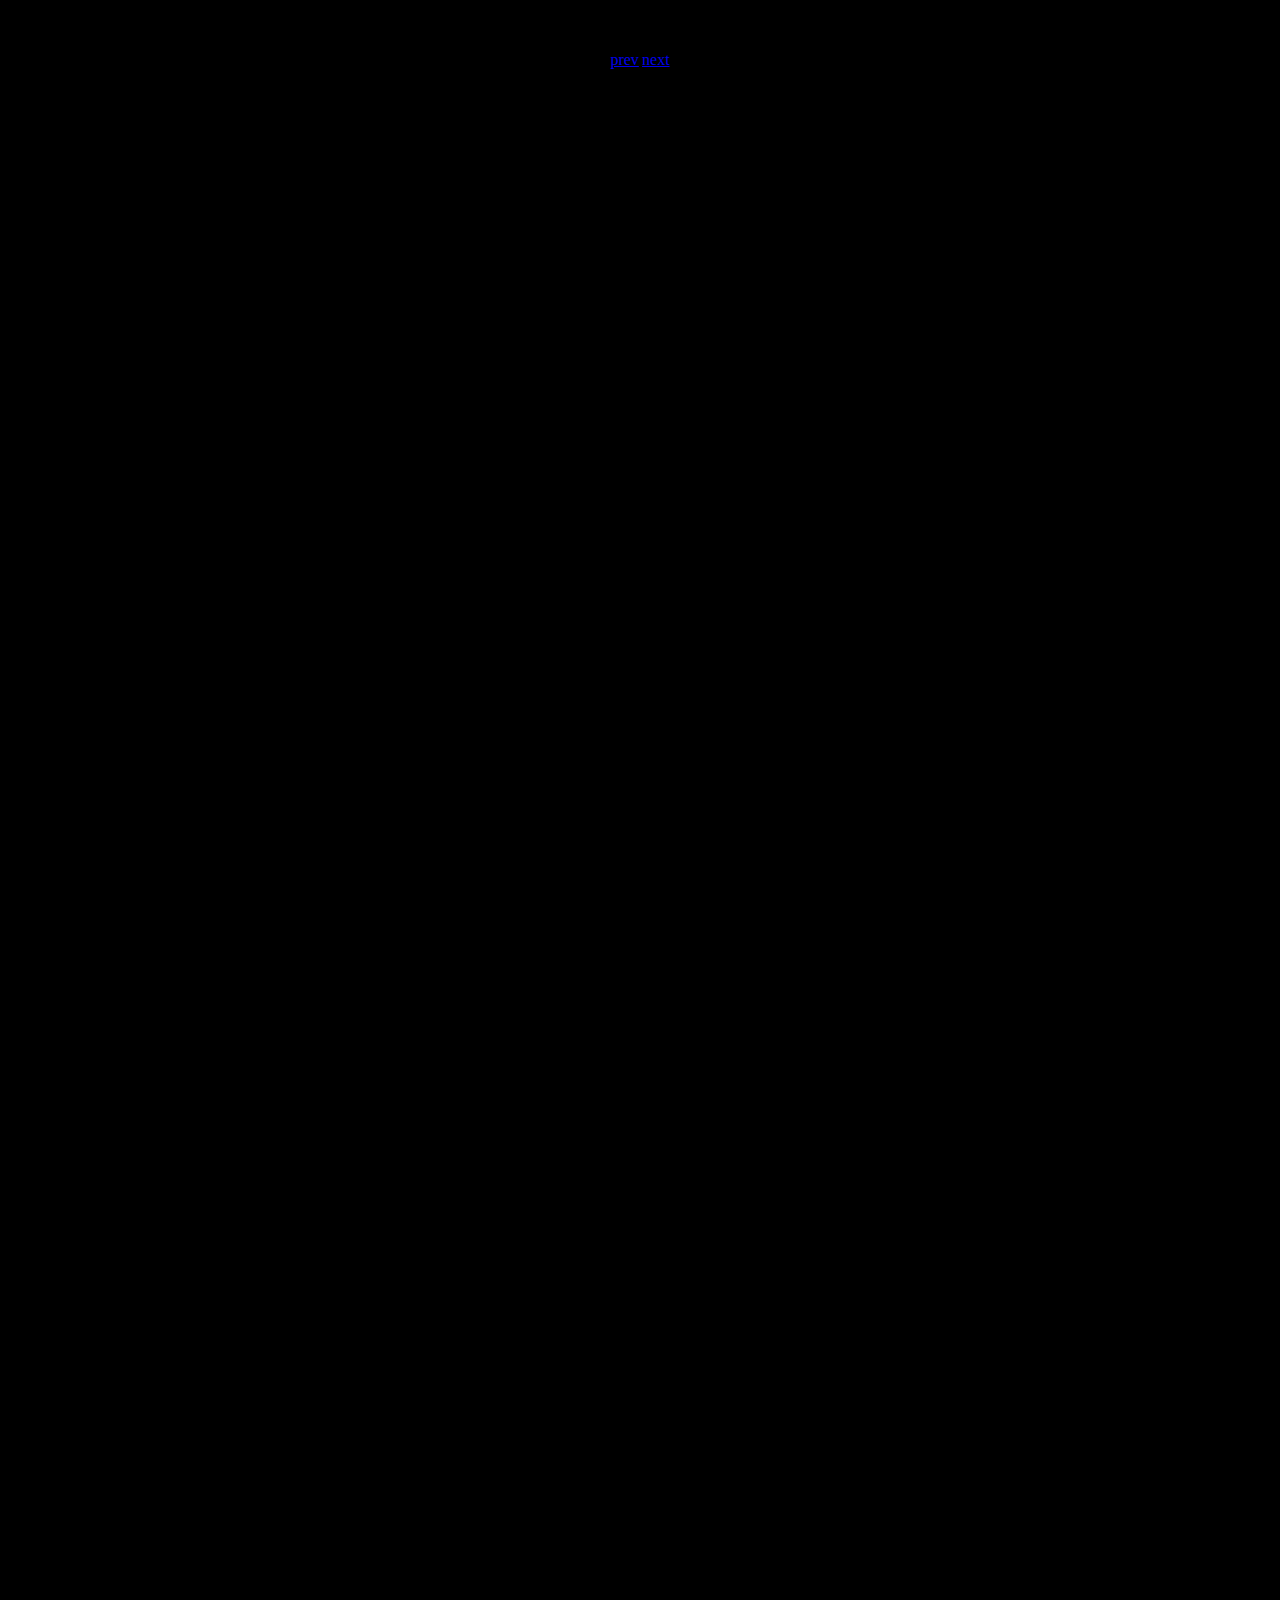
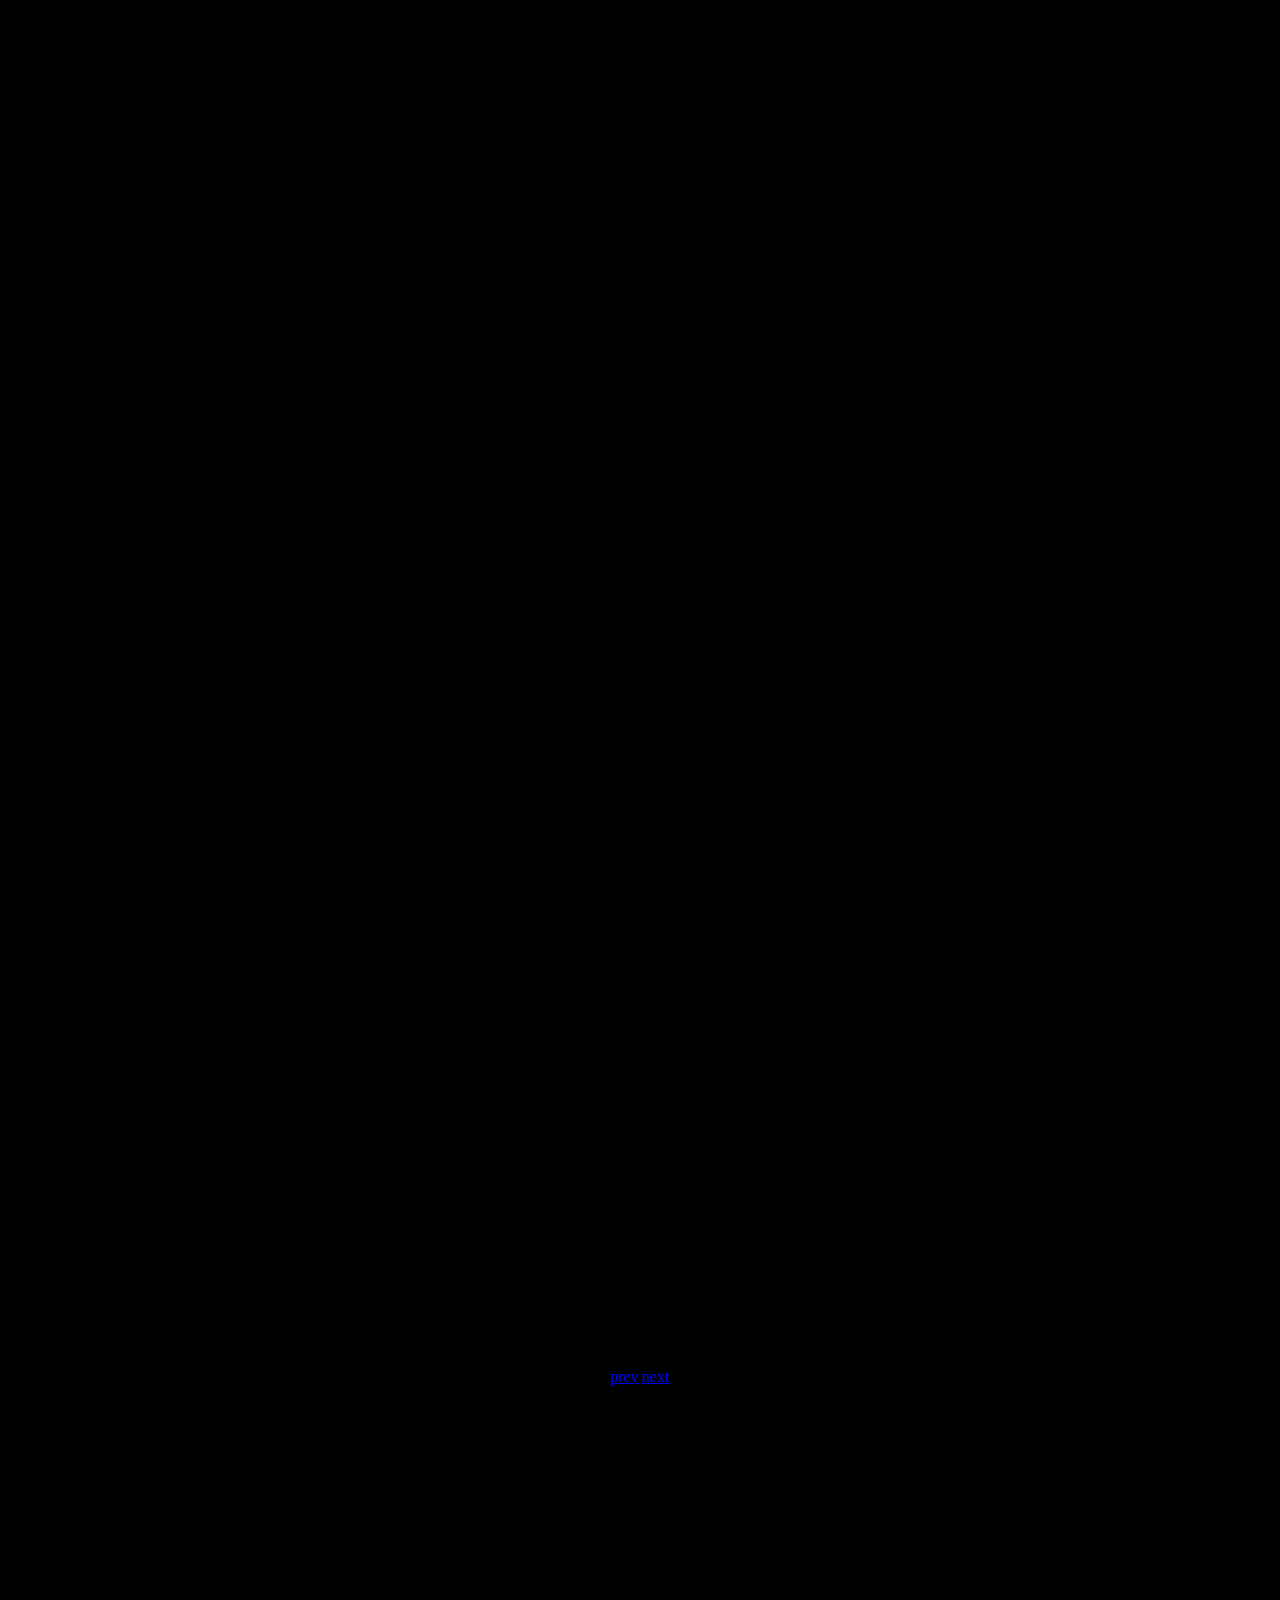
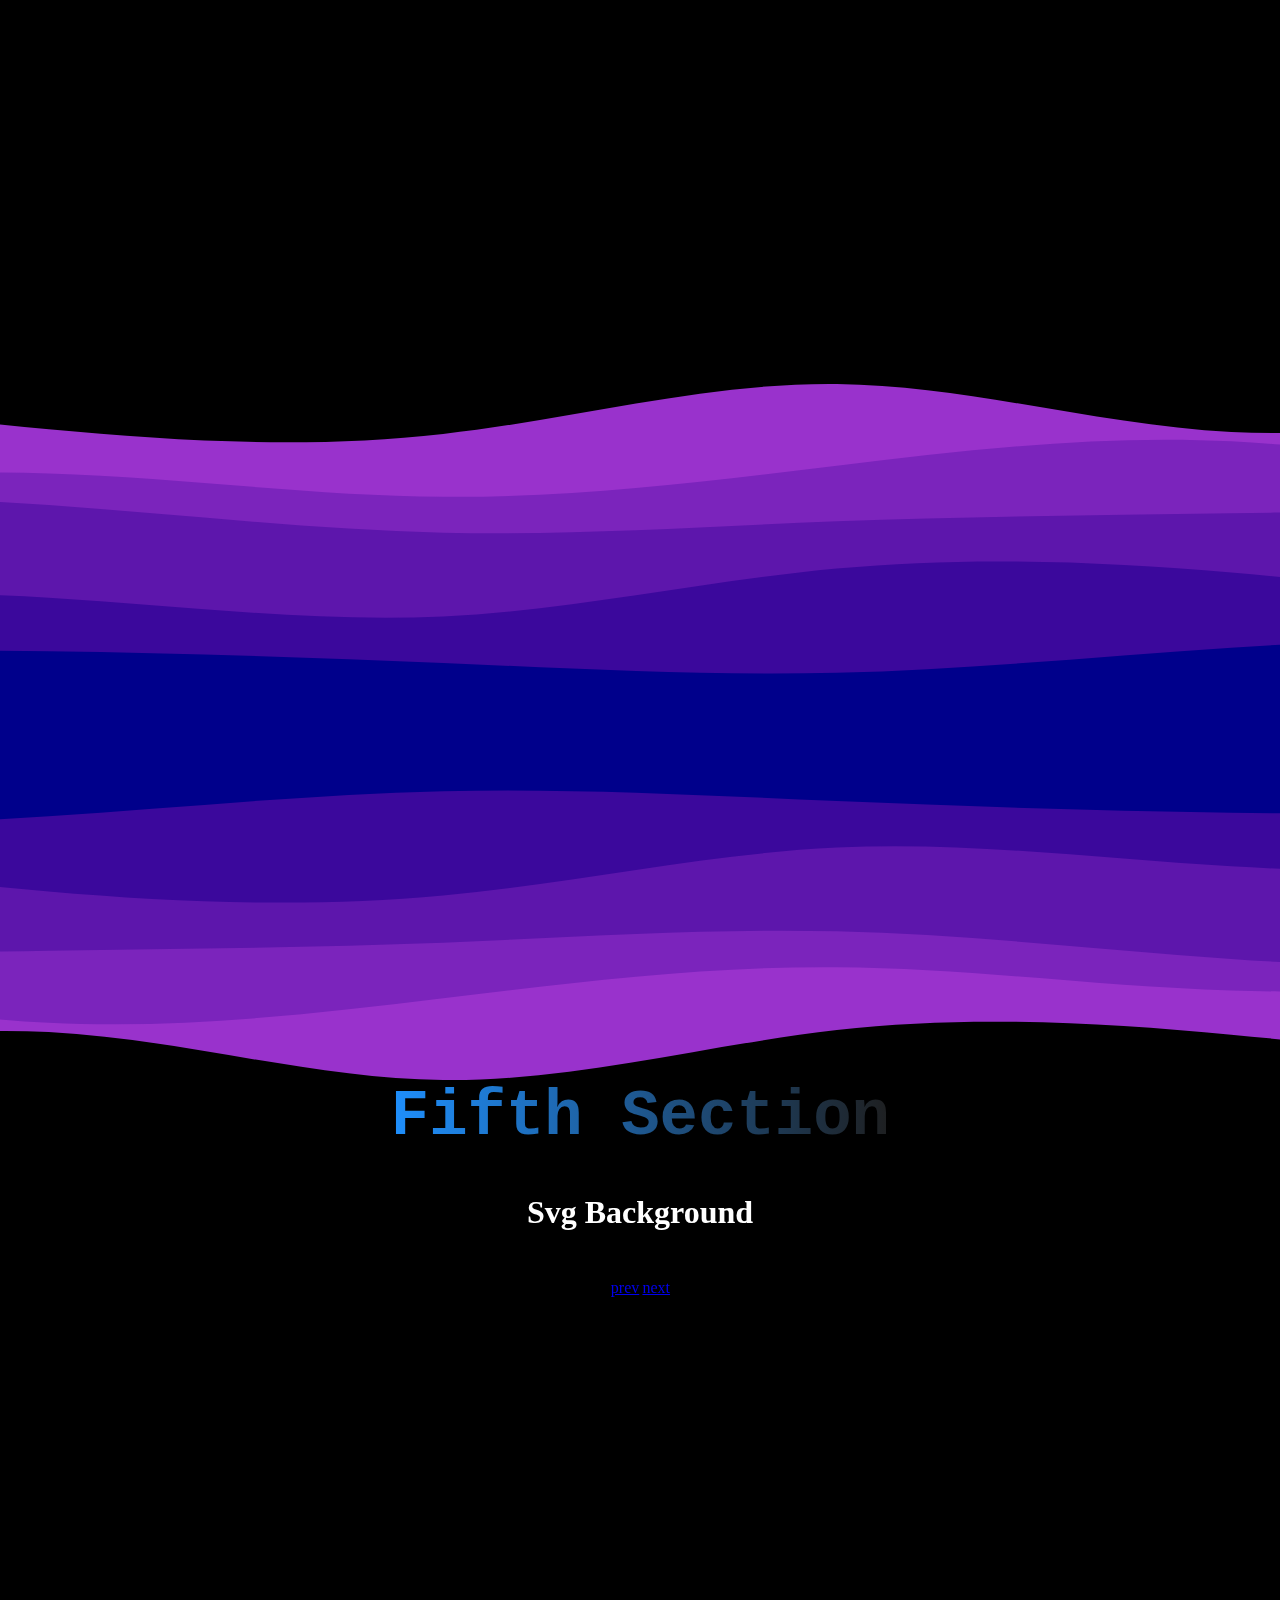
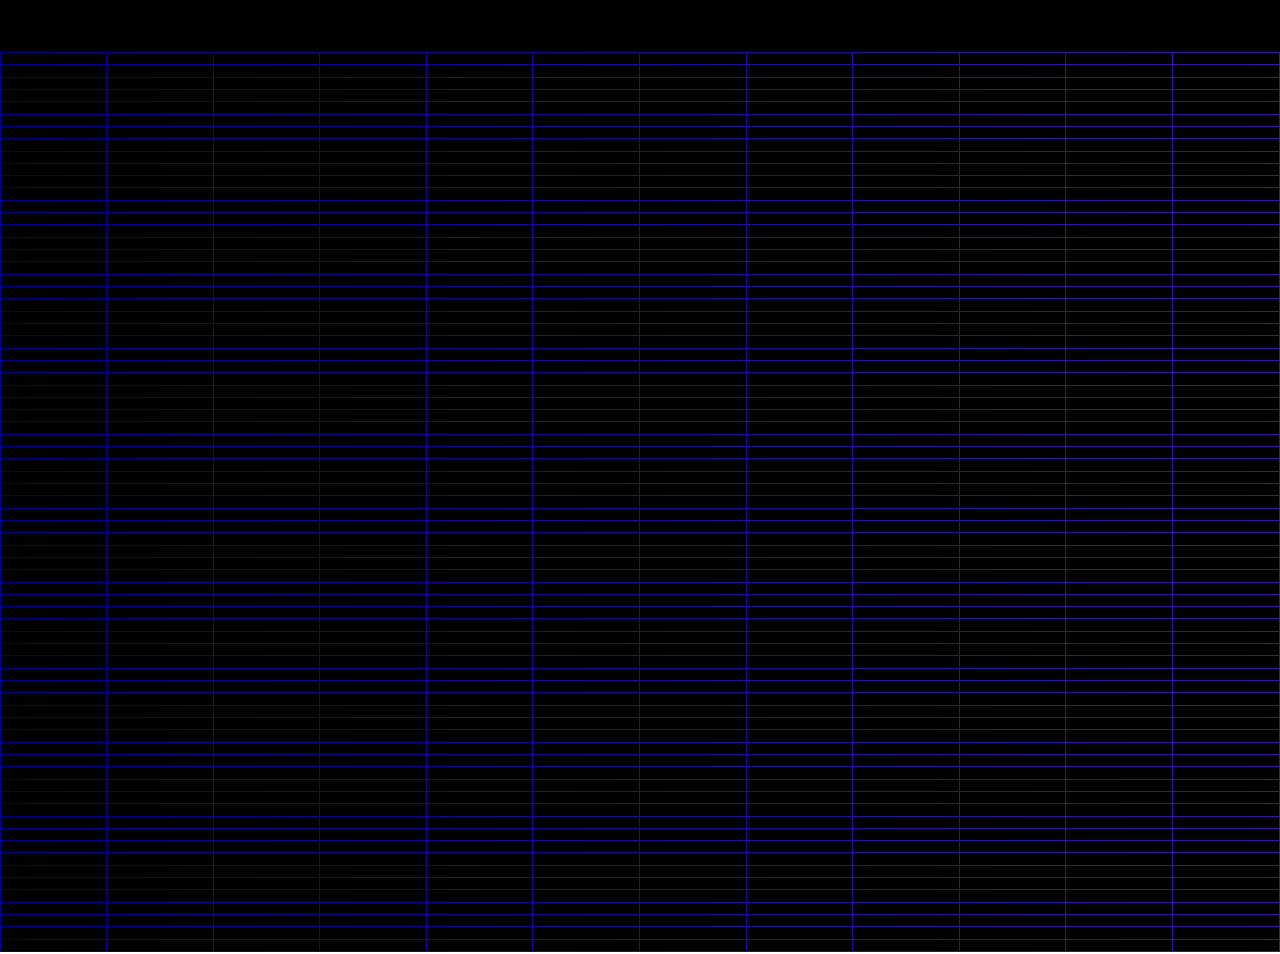
==== commit 07d15690: "background styling first section" ====
--- a/index.html
+++ b/index.html
@@ -7,28 +7,31 @@
     <meta name="viewport" content="width=device-width, initial-scale=1.0">
     <title>Container</title>
     <link rel="stylesheet" href="style.css">
-    <script defer src="rdncolor.js" type="text/javascript"></script>
+    <!-- <script defer src="rdncolor.js" type="text/javascript"></script> -->
     <script defer src="tiles.js" type="text/javascript"></script>
+    <script defer src="app.js" type="text/javascript"></script>
 
 </head>
 
 <body>
     <main>
-        <section class="first section" id="first-section">
-            <div class="section-title">
-                <p>@Container</p>
-            </div>
-            <div class="footer-link">
-                <p><a href="#second-section">next</a></p>
-            </div>
-        </section>
+        <div class="anime-1">
+            <section class="first section spacer layer3" id="first-section">
+                <div class="section-title hidden">
+                    <p>@Container</p>
+                </div>
+                <div class="footer-link hidden">
+                    <p><a href="#second-section">next</a></p>
+                </div>
+            </section>
+        </div>
 
         <section class="second section" id="second-section">
             <div class="section-title">
                 <p>Second Section</p>
             </div>
             <div class="container">
-                <ul>
+                <ul class="container-panel">
                     <li>1</li>
                     <li>2</li>
                     <li>3</li>
@@ -50,8 +53,8 @@
 
 
 
-        <section class="third section" id="third-section">
-            <div class="forum1">
+        <section class="third section " id="third-section">
+            <div class="forum1 hidden">
                 <div class="left-header">
                     <p>Lorem Ipsum</p>
                 </div>
@@ -168,7 +171,7 @@
                 </div>
             </div>
             <!-- ---------------------------------------------- -->
-            <div class="forum2">
+            <div class="forum2 hidden">
                 <div class="right-header">
                     <p>Lorem Ipsum</p>
                 </div>
@@ -279,42 +282,41 @@
         </section>
 
 
-        <section class="fourth section spacer layer1" id="fourth-section">
-            <div class="section-title">
+        <section class="fourth section spacer layer1 " id="fourth-section">
+            <div class="section-title hidden">
                 <p>Fourth Section</p>
             </div>
-            <div class="svg-background">
+            <div class="svg-background hidden">
                 <h1>Svg Background</h1>
             </div>
-            <div class="footer-link">
+            <div class="footer-link hidden">
                 <p><a href="#third-section">prev</a>|<a href="#fifth-section">next</a></p>
             </div>
         </section>
 
         <section class="fifth section spacer layer1 flip" id="fifth-section">
             <div class="flow-reverse">
-                <div class="section-title flip">
+                <div class="section-title  flip">
                     <p>Fifth Section</p>
                 </div>
-                <div class="svg-background flip">
+                <div class="svg-background  flip">
                     <h1>Svg Background</h1>
                 </div>
-                <div class="footer-link flip">
+                <div class="footer-link  flip">
                     <p><a href="#fourth-section">prev</a>|<a href="#sixth-section">next</a></p>
                 </div>
             </div>
         </section>
 
-            <section class="sixth section" id="sixth-section">
-                <div id="tiles">
-                    <div class="tile"></div>
-                </div>
-                <div class="section-title">
+        <section class="sixth section" id="sixth-section">
+            <div id="tiles"></div>
+            <div class="tile hidden"></div>
+            <!-- <div class="section-title">
                     <p>Sixth Section</p>
                 </div>
-                    <div class="footer-link">
+                <div class="footer-link">
                     <p><a href="#fourth-section">prev</a>|<a href="#sixth-section">next</a></p>
-                </div>
+                </div> -->
         </section>
 
     </main>
--- a/style.css
+++ b/style.css
@@ -31,7 +31,8 @@
     display: flex;
     flex-direction: column;
     justify-content: center;
-    background-color: var(--black);    
+    /* background-color: var(--black);     */
+    background-color: transparent;    
     padding: 10px;
     min-height: 100vh;
 }
@@ -60,7 +61,44 @@
     align-self: center;
 }
 
+
+.layer3{
+    background-image: url('./newtop.svg'),url('./newbottom.svg');
+    background-position: top right, bottom left; 
+    background-repeat:no-repeat; 
+    /* background-blend-mode: screen; */
+}
+
+@keyframes background-pan2{
+    from{
+        background-position: 0% top;
+    }
+    
+    to{
+        background-position: 500% bottom;
+    }
+
+}
+
+.anime-1{
+    animation: background-pan2 20s linear infinite;
+    background: linear-gradient( 
+        to left,
+            var(--darkblue),
+            var(--purple),
+            var(--darkblue)
+    );
+    background-size: 500%;
+    overflow: hidden;
+    margin: 0;
+    position: relative;
+    padding: 0;
+}
 /* ----------------------------SECOND SECTION-------------------------- */
+
+.second {
+    background-color: var(--black);
+}
 
 .container{
     display: flex;
@@ -78,6 +116,23 @@
     gap: 1rem;
     overflow-x: scroll;
     scroll-snap-type: x mandatory;
+}
+
+.container-panel{
+    display: flex;
+}
+
+ .panel:nth-child(2){
+    transition-delay: 200ms;
+}
+
+ .panel:nth-child(3){
+    transition-delay: 400ms;
+
+}
+
+ .panel:nth-child(4){
+    transition-delay: 600ms;
 }
 
 .container ul li{
@@ -327,15 +382,24 @@
 } */
 
 .spacer{
-    aspect-ratio: 900/300;
+    /* aspect-ratio: 900/300; */
     background-repeat: no-repeat;
     background-position: center;
     background-size: cover;
 }
 
 .layer1{
-    background-image: url('./layered-waves-haikei.svg');
-}
+    background-image: url('./layered-waves-haikei.svg')
+     /* url('./layered-waves-haikei-upside_down.svg'); */
+    
+}
+
+/* .layer2{
+    background-image: url('./layered-waves-haikei-upside_down.svg');
+    
+} */
+
+
 
 .flip{
     transform: rotate(180deg);
@@ -346,8 +410,6 @@
     /* background: var(--darker-blue); */
     background: var(--black);
     background-image: url('./layered-waves-haikei.svg');
-
-
 }
 
 .flow-reverse{
@@ -414,4 +476,32 @@
     content: "";
     inset: 0.5px;
     position: absolute;
-  }+  }
+
+
+/* -------------------------------------- */
+
+
+.hidden{
+    opacity: 0;
+    transition: all 1s;
+    filter: blur(5px);
+    transform: translateX(-100%);
+}   
+
+@media(prefers-reduced-motion){
+    .hidden{
+        transition: none;
+    }
+}
+
+
+
+.show{
+    opacity: 1;
+    filter: blur(0);
+    transform: translateX(0);
+}
+
+
+
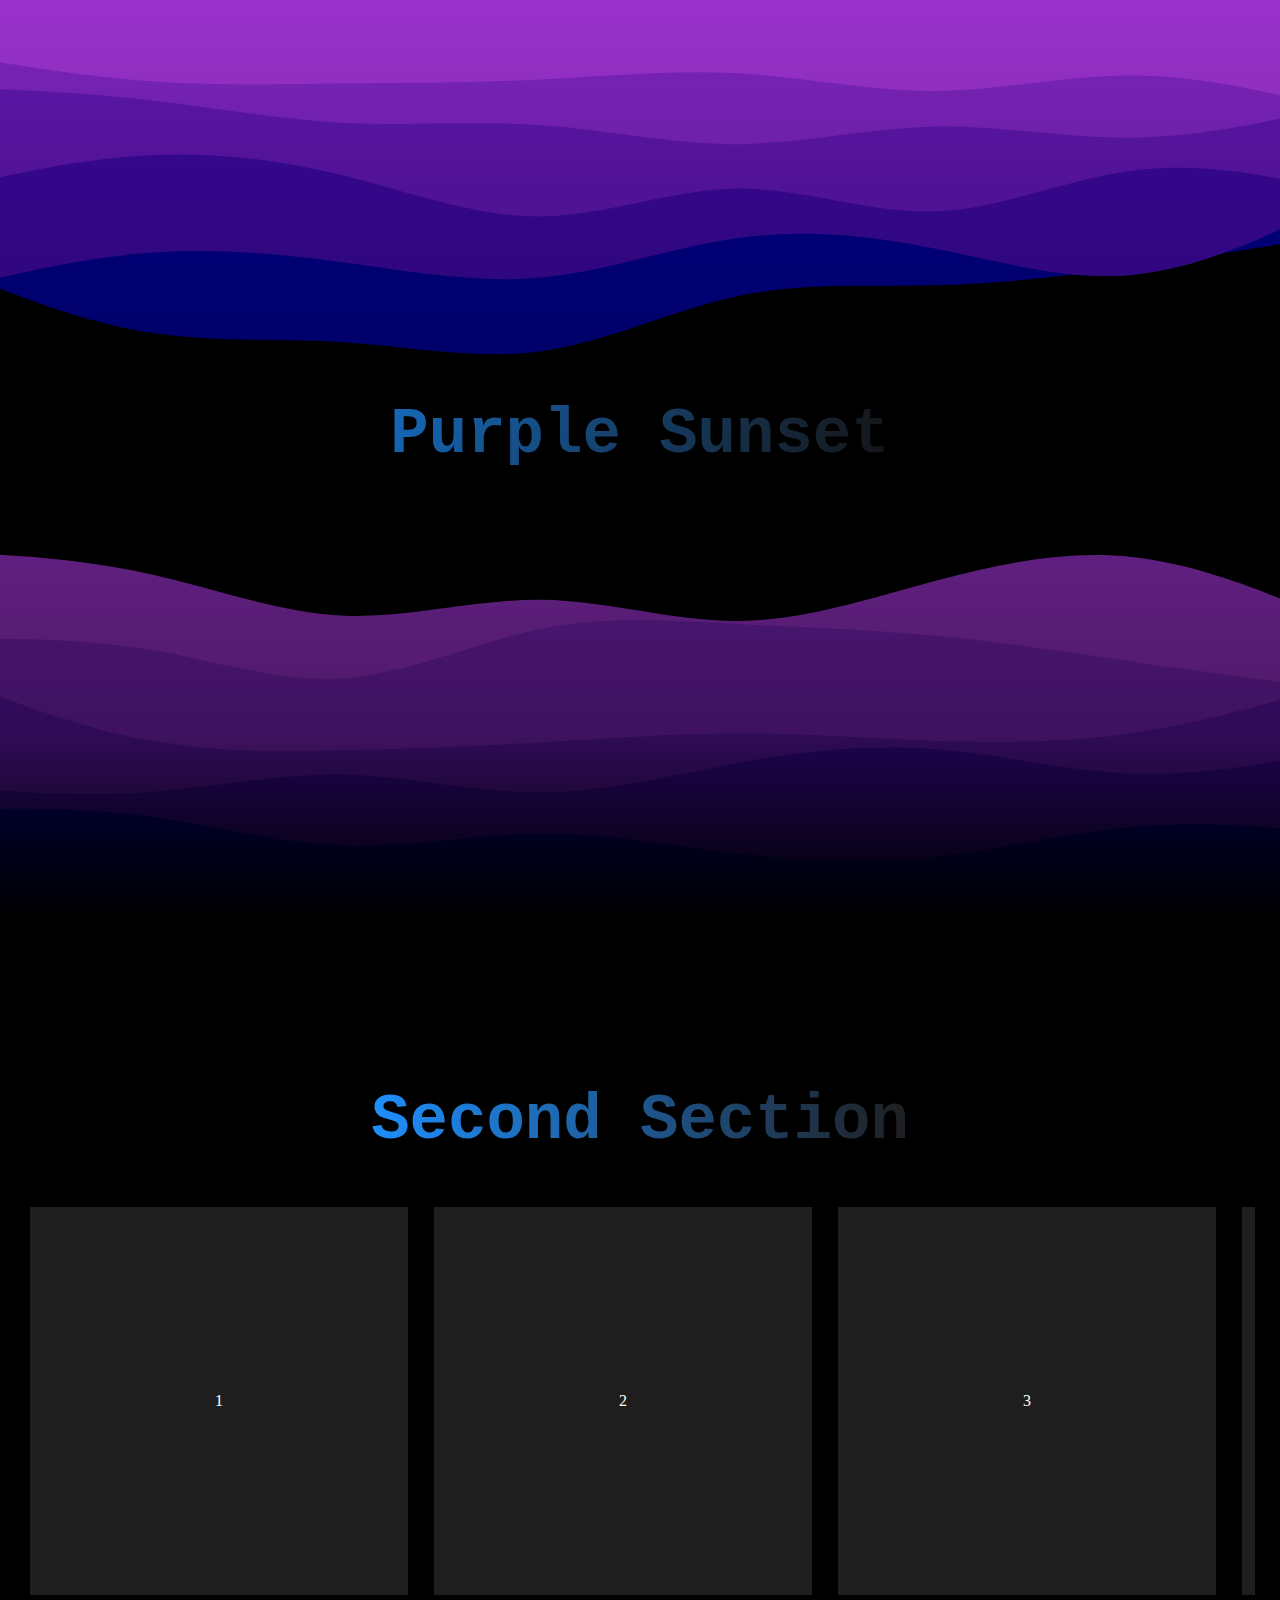
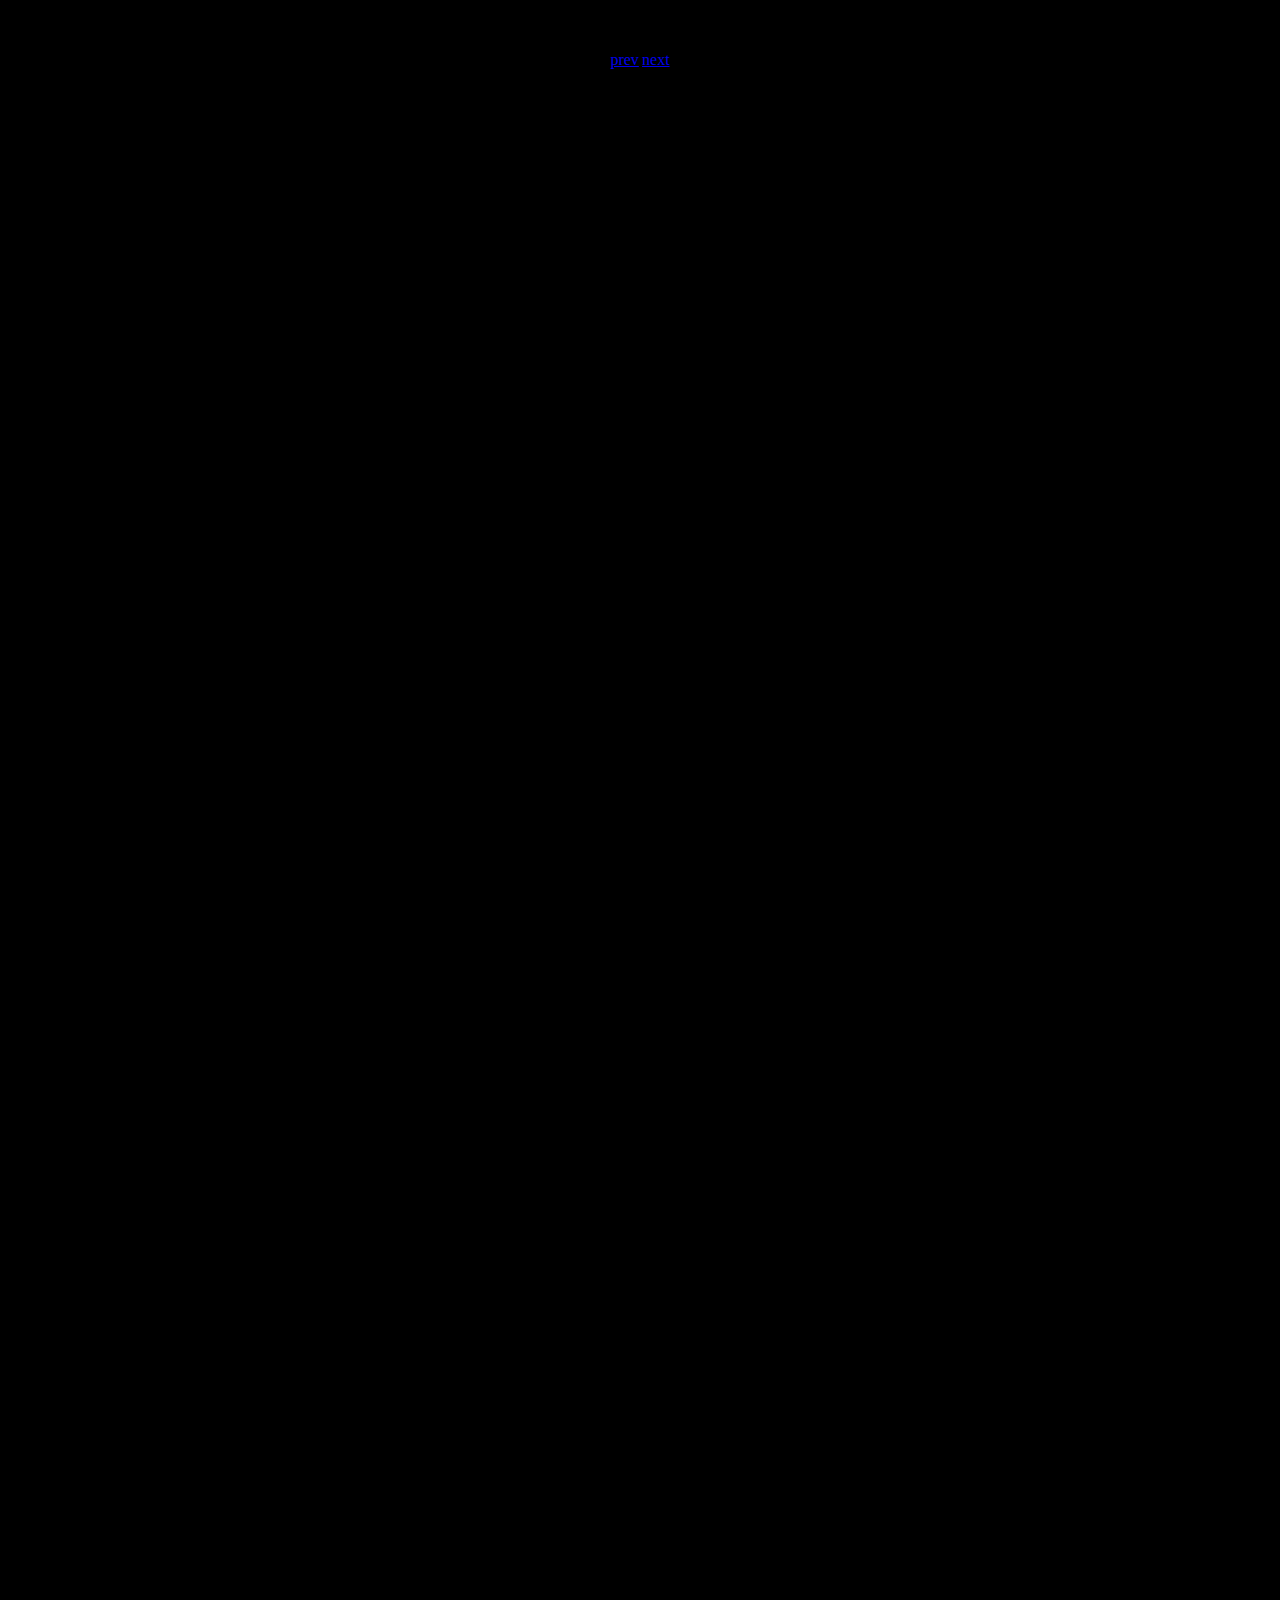
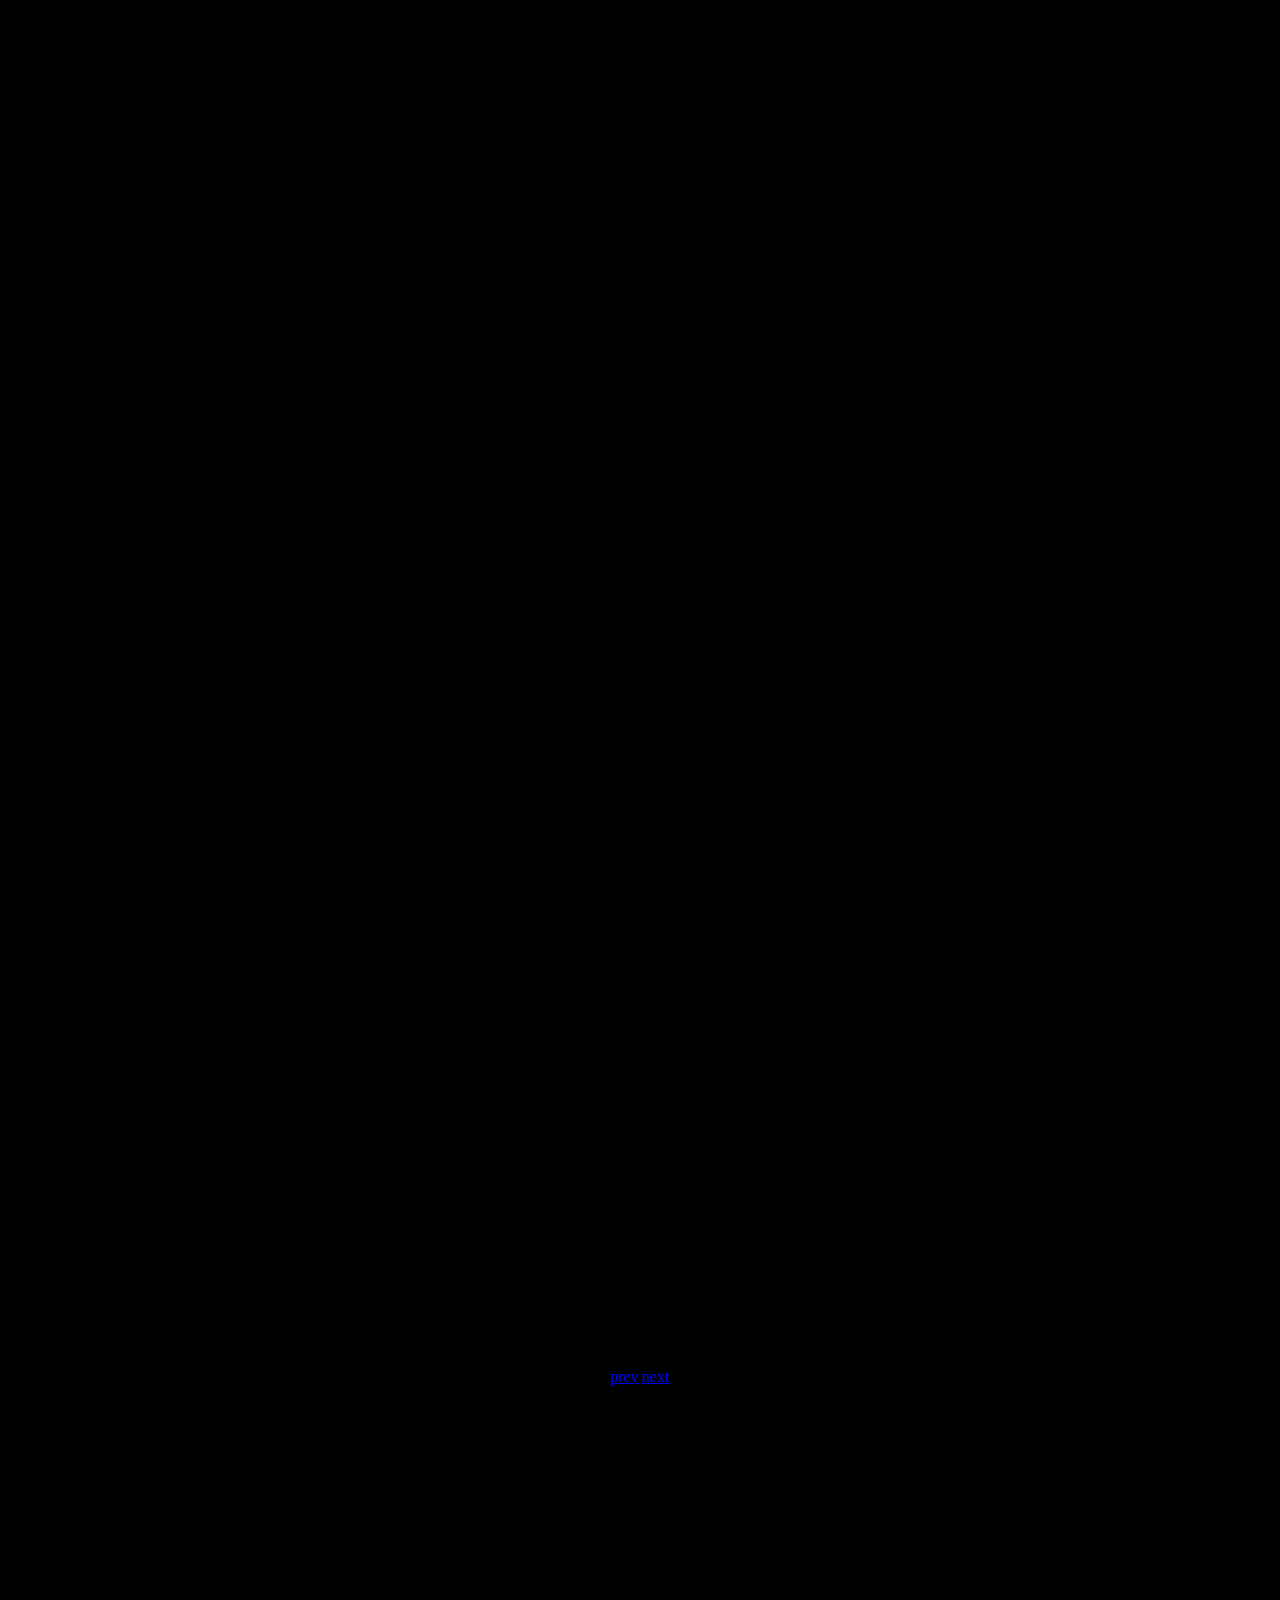
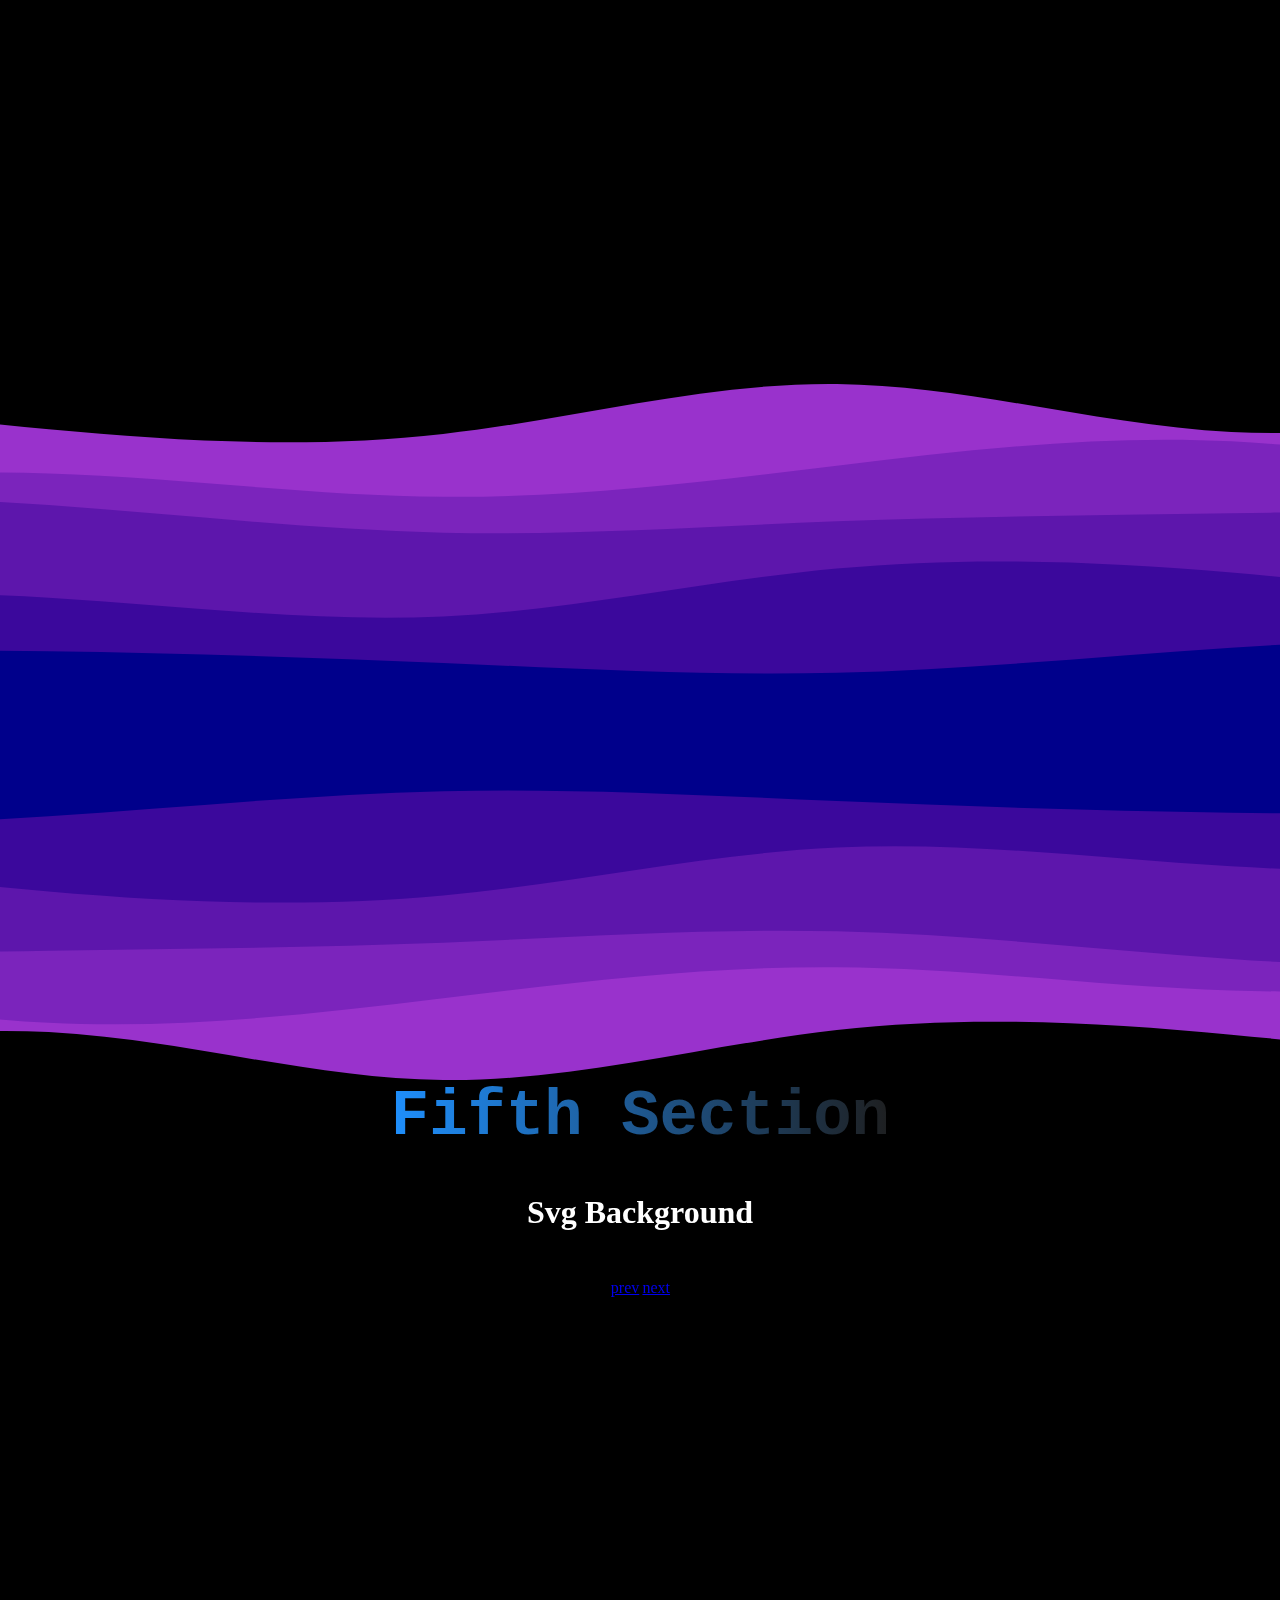
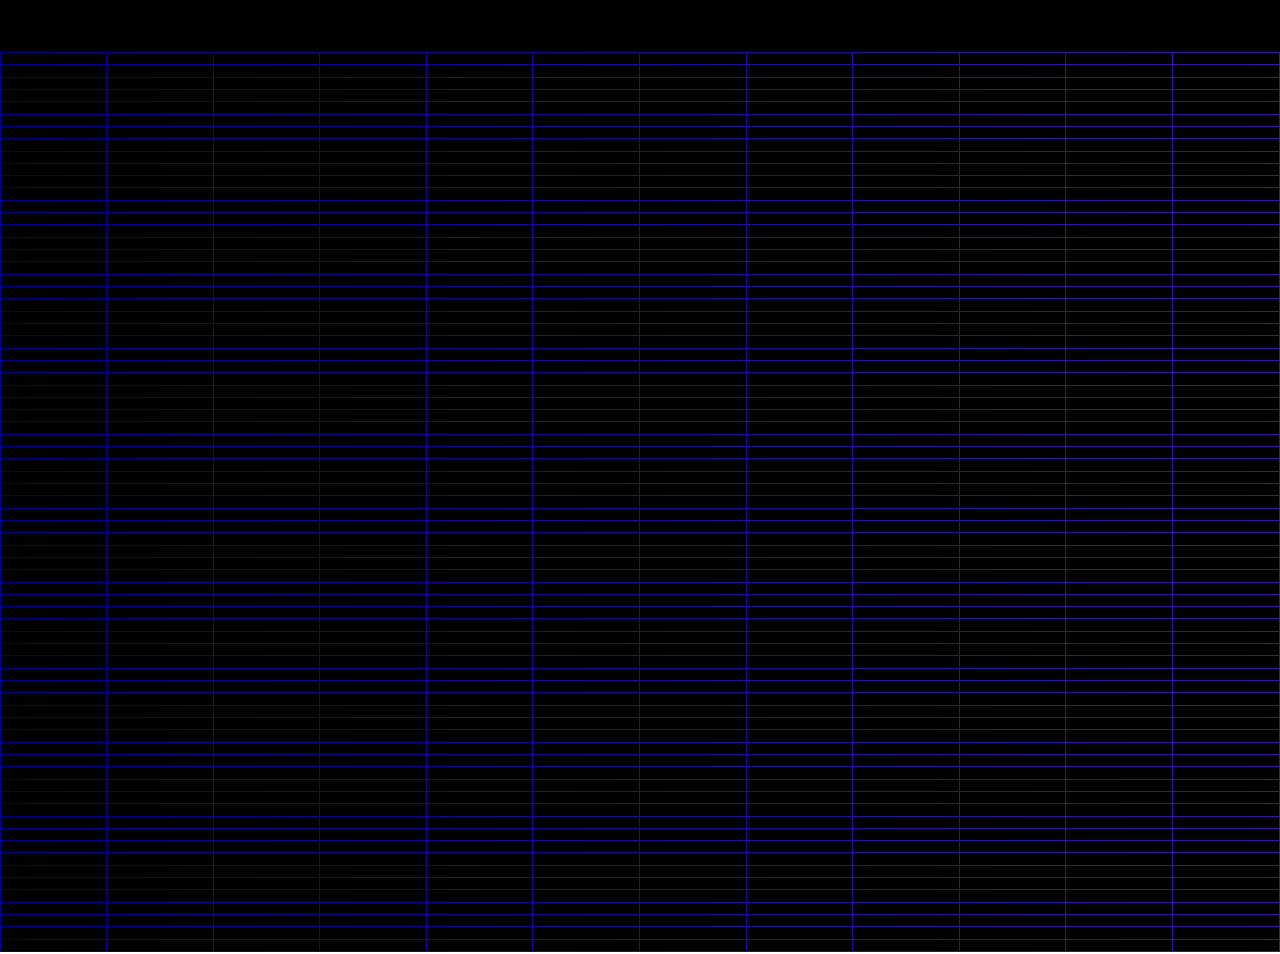
==== commit db105672: "bkg img bottom fade added !" ====
--- a/index.html
+++ b/index.html
@@ -18,10 +18,13 @@
         <div class="anime-1">
             <section class="first section spacer layer3" id="first-section">
                 <div class="section-title hidden">
-                    <p>@Container</p>
-                </div>
+                    <p>Purple Sunset</p>
+                </div>
+                <!-- <div class="footer-link hidden">
+                    <p><a href="#second-section">next</a></p>
+                </div> -->
                 <div class="footer-link hidden">
-                    <p><a href="#second-section">next</a></p>
+                    <p>by Marcus Aguiar</p>
                 </div>
             </section>
         </div>
--- a/style.css
+++ b/style.css
@@ -61,12 +61,30 @@
     align-self: center;
 }
 
+.section-title p::selection{
+    display: none;
+}
+
+.footer-link p::selection{
+    display: none;
+}
+
 
 .layer3{
     background-image: url('./newtop.svg'),url('./newbottom.svg');
     background-position: top right, bottom left; 
     background-repeat:no-repeat; 
     /* background-blend-mode: screen; */
+    -webkit-mask-image: linear-gradient(
+        rgb(0 0 0 / 1),
+        rgb(0 0 0 / 0.5) 80%,
+        rgb(0 0 0 / 0)
+    );
+    mask-image: linear-gradient(
+        rgb(0 0 0 / 1),
+        rgb(0 0 0 / 0.5) 80%,
+        rgb(0 0 0 / 0)
+    );
 }
 
 @keyframes background-pan2{
@@ -81,12 +99,13 @@
 }
 
 .anime-1{
-    animation: background-pan2 20s linear infinite;
-    background: linear-gradient( 
-        to left,
-            var(--darkblue),
-            var(--purple),
-            var(--darkblue)
+    animation: background-pan2 100s linear infinite;
+    background-image: radial-gradient( 
+        circle,
+            var(--purple) 5%,
+            var(--darkblue) 35%,
+            var(--black) 60%
+
     );
     background-size: 500%;
     overflow: hidden;
